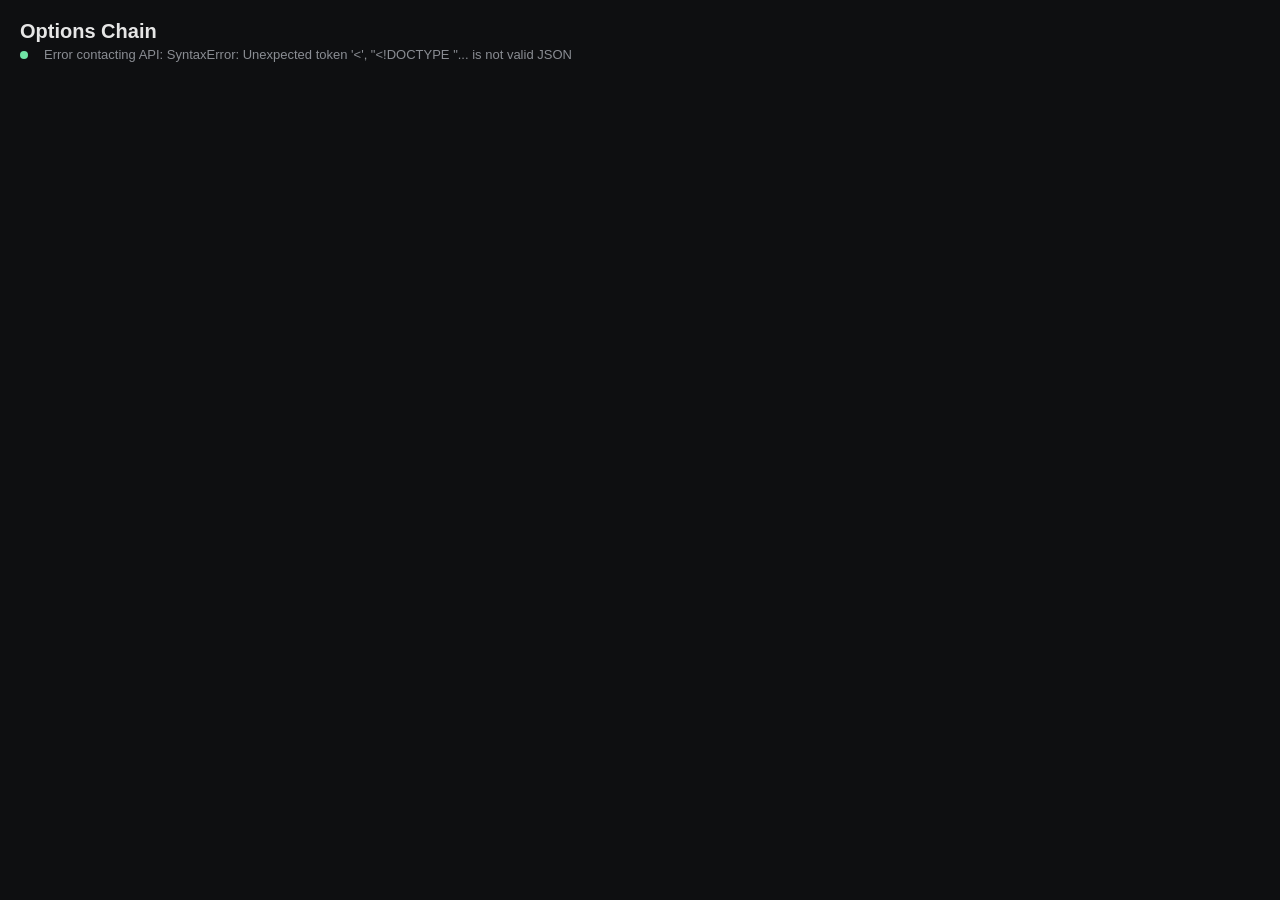
==== static/index.html @ a2680978 "Initial commit" ====
<!DOCTYPE html>
<html lang="en">
<head>
<meta charset="UTF-8">
<title>Delta Options Chain</title>
<style>
  :root {
    --bg: #0e0f11;
    --panel: #16171a;
    --border: #2a2b2e;
    --text: #e6e6e6;
    --muted: #8a8d93;
    --green: #1b5e3a;
    --green-text: #6fe3a4;
    --red: #5e1b1b;
    --red-text: #ff8080;
    --orange: #c98a1a;
    --call-col: #171b17;
    --put-col: #1b1717;
  }
  * { box-sizing: border-box; }
  body {
    background: var(--bg);
    color: var(--text);
    font-family: -apple-system, Segoe UI, Roboto, Arial, sans-serif;
    margin: 0;
    padding: 20px;
  }
  h1 { font-size: 20px; margin: 0 0 4px 0; }
  .status-bar {
    color: var(--muted);
    font-size: 13px;
    margin-bottom: 14px;
    display: flex;
    gap: 16px;
    align-items: center;
  }
  .status-bar .dot {
    width: 8px; height: 8px; border-radius: 50%;
    background: var(--green-text);
    display: inline-block;
  }
  .tabs {
    display: flex;
    gap: 4px;
    margin-bottom: 12px;
    flex-wrap: wrap;
  }
  .tab {
    padding: 6px 14px;
    background: var(--panel);
    border: 1px solid var(--border);
    border-radius: 6px;
    cursor: pointer;
    font-size: 13px;
    color: var(--muted);
  }
  .tab.active {
    color: var(--text);
    border-color: var(--orange);
    background: #221c10;
  }
  .metrics {
    display: flex;
    gap: 24px;
    margin: 10px 0 14px 0;
    font-size: 13px;
    color: var(--muted);
  }
  .metrics b { color: var(--text); }
  table {
    width: 100%;
    border-collapse: collapse;
    font-size: 13px;
    background: var(--panel);
  }
  th {
    text-align: right;
    padding: 8px 10px;
    color: var(--muted);
    font-weight: 500;
    border-bottom: 1px solid var(--border);
    white-space: nowrap;
  }
  th.strike-col, td.strike-col { text-align: center; }
  td {
    text-align: right;
    padding: 6px 10px;
    border-bottom: 1px solid var(--border);
    white-space: nowrap;
  }
  td.call { background: var(--call-col); }
  td.put { background: var(--put-col); }
  .strike-col {
    font-weight: 600;
    background: #1e1f22 !important;
  }
  .badge {
    padding: 2px 8px;
    border-radius: 4px;
    font-size: 11px;
    display: inline-block;
  }
  .badge.green { background: var(--green); color: var(--green-text); }
  .badge.red { background: var(--red); color: var(--red-text); }
  .badge.neutral { background: #333; color: #ccc; }
  .oi-rank {
    background: var(--orange);
    color: #111;
    font-size: 10px;
    padding: 1px 5px;
    border-radius: 3px;
    margin-left: 4px;
    font-weight: 700;
  }
  .pos { color: var(--green-text); }
  .neg { color: var(--red-text); }
  .empty-note {
    color: var(--muted);
    padding: 40px;
    text-align: center;
  }
</style>
</head>
<body>

<h1 id="title">Options Chain</h1>
<div class="status-bar">
  <span class="dot"></span>
  <span id="status">connecting...</span>
</div>

<div class="tabs" id="tabs"></div>
<div class="metrics" id="metrics"></div>
<div id="tableWrap"></div>

<script>
const BUILDUP_CLASS = {
  "Long Buildup": "green",
  "Short Covering": "green",
  "Short Buildup": "red",
  "Long Unwinding": "red",
  "Neutral": "neutral",
  "Insufficient Data": "neutral",
};

let currentExpiry = null;
let chainCache = {};

function fmt(n) {
  if (n === null || n === undefined) return "-";
  return Number(n).toLocaleString(undefined, {maximumFractionDigits: 2});
}

function pctSpan(n) {
  if (n === null || n === undefined) return "-";
  const cls = n > 0 ? "pos" : n < 0 ? "neg" : "";
  const sign = n > 0 ? "+" : "";
  return `<span class="${cls}">${sign}${n.toFixed(2)}%</span>`;
}

function buildupBadge(label) {
  if (!label) return "";
  const cls = BUILDUP_CLASS[label] || "neutral";
  return `<span class="badge ${cls}">${label}</span>`;
}

function oiRankBadge(rank) {
  return rank ? `<span class="oi-rank">OI${rank}</span>` : "";
}

async function fetchStatus() {
  const r = await fetch("/api/status");
  const s = await r.json();
  document.getElementById("title").textContent = `${s.underlying} Options Chain — Delta Exchange`;
  const err = s.last_error ? ` | error: ${s.last_error}` : "";
  document.getElementById("status").textContent =
    `Last fetched: ${s.last_fetched || "-"} | refresh every ${s.poll_seconds}s | ${s.expiry_count} expiries${err}`;
}

async function fetchChain() {
  const r = await fetch("/api/chain");
  chainCache = await r.json();
  const expiries = Object.keys(chainCache).sort();
  renderTabs(expiries);
  if (!currentExpiry || !expiries.includes(currentExpiry)) {
    currentExpiry = expiries[0];
  }
  renderTable(currentExpiry);
}

function renderTabs(expiries) {
  const wrap = document.getElementById("tabs");
  wrap.innerHTML = "";
  expiries.forEach(exp => {
    const el = document.createElement("div");
    el.className = "tab" + (exp === currentExpiry ? " active" : "");
    el.textContent = exp;
    el.onclick = () => { currentExpiry = exp; renderTabs(expiries); renderTable(exp); };
    wrap.appendChild(el);
  });
}

function renderTable(expiry) {
  const payload = chainCache[expiry];
  const metrics = document.getElementById("metrics");
  const wrap = document.getElementById("tableWrap");
  if (!payload || !payload.strikes || payload.strikes.length === 0) {
    metrics.innerHTML = "";
    wrap.innerHTML = `<div class="empty-note">No data yet for ${expiry}. Waiting on next poll...</div>`;
    return;
  }

  metrics.innerHTML = `
    <div>Max OI Call Strike: <b>${fmt(payload.max_oi_call_strike)}</b></div>
    <div>Max OI Put Strike: <b>${fmt(payload.max_oi_put_strike)}</b></div>
  `;

  let rows = "";
  for (const s of payload.strikes) {
    const c = s.call || {};
    const p = s.put || {};
    rows += `<tr>
      <td class="call">${fmt(c.oi)} ${oiRankBadge(c.oi_rank)}</td>
      <td class="call">${pctSpan(c.oi_chg_pct)}</td>
      <td class="call">${buildupBadge(c.buildup)}</td>
      <td class="call">${fmt(c.volume)}</td>
      <td class="call">${fmt(c.price)}</td>
      <td class="strike-col">${fmt(s.strike)}</td>
      <td class="put">${fmt(p.price)}</td>
      <td class="put">${fmt(p.volume)}</td>
      <td class="put">${buildupBadge(p.buildup)}</td>
      <td class="put">${pctSpan(p.oi_chg_pct)}</td>
      <td class="put">${fmt(p.oi)} ${oiRankBadge(p.oi_rank)}</td>
    </tr>`;
  }

  wrap.innerHTML = `
    <table>
      <thead>
        <tr>
          <th>Call OI</th><th>OI Chg%</th><th>Buildup</th><th>Vol</th><th>Price</th>
          <th class="strike-col">Strike</th>
          <th>Price</th><th>Vol</th><th>Buildup</th><th>OI Chg%</th><th>Put OI</th>
        </tr>
      </thead>
      <tbody>${rows}</tbody>
    </table>
  `;
}

async function refreshAll() {
  try {
    await fetchStatus();
    await fetchChain();
  } catch (e) {
    document.getElementById("status").textContent = "Error contacting API: " + e;
  }
}

refreshAll();
setInterval(refreshAll, 15000); // poll UI every 15s (backend itself refreshes every 30s)
</script>

</body>
</html>
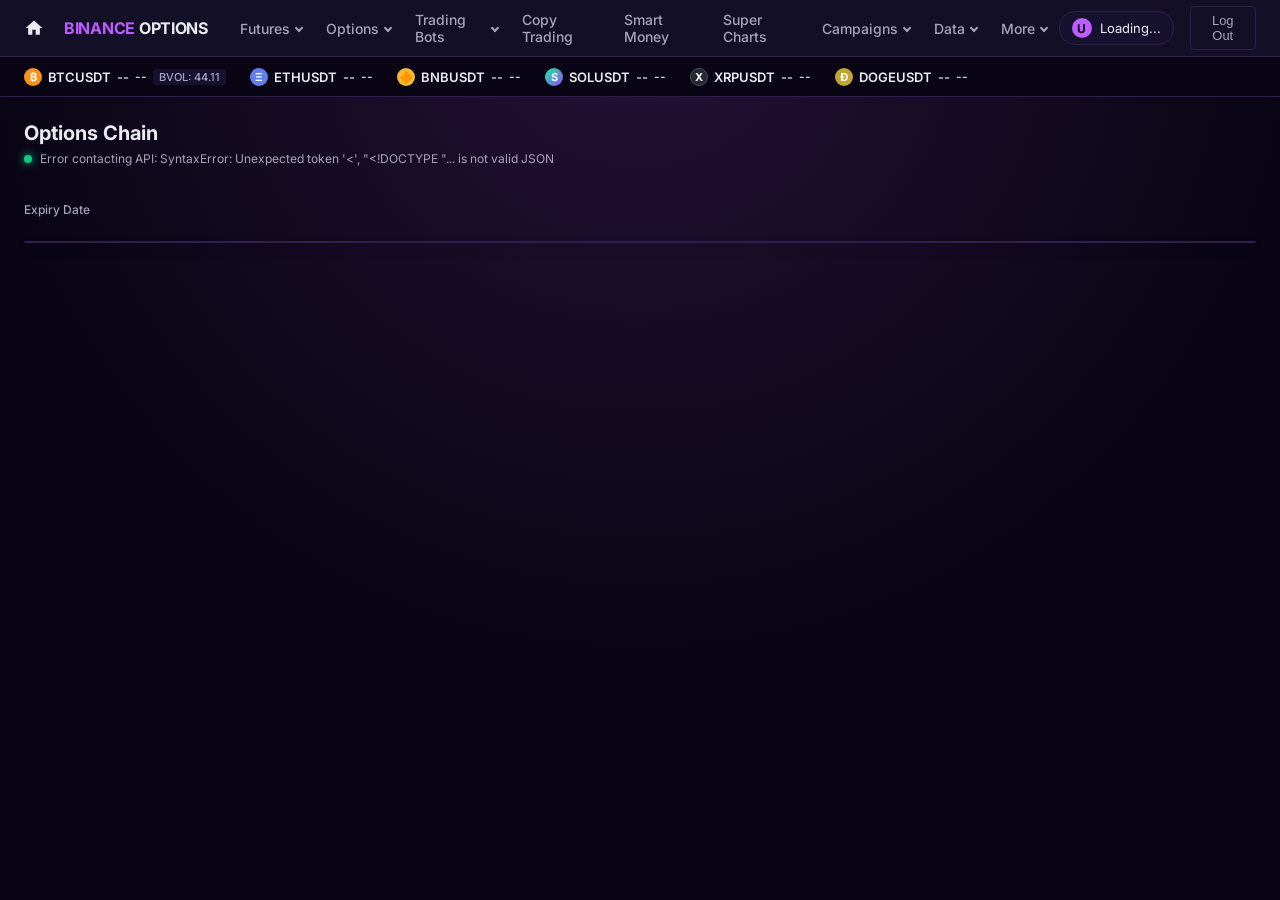
==== commit 6d2a75b6: "Redesign options chain dashboard, integrate TradingView Super Charts, and implement sticky summary f" ====
--- a/static/index.html
+++ b/static/index.html
@@ -2,137 +2,905 @@
 <html lang="en">
 <head>
 <meta charset="UTF-8">
-<title>Delta Options Chain</title>
+<meta name="viewport" content="width=device-width, initial-scale=1.0">
+<title>Delta Options Chain — Dashboard</title>
+<link rel="preconnect" href="https://fonts.googleapis.com">
+<link rel="preconnect" href="https://fonts.gstatic.com" crossorigin>
+<link href="https://fonts.googleapis.com/css2?family=Inter:wght@400;500;600;700&display=swap" rel="stylesheet">
+<script type="text/javascript" src="https://s3.tradingview.com/tv.js"></script>
 <style>
   :root {
-    --bg: #0e0f11;
-    --panel: #16171a;
-    --border: #2a2b2e;
-    --text: #e6e6e6;
-    --muted: #8a8d93;
-    --green: #1b5e3a;
-    --green-text: #6fe3a4;
-    --red: #5e1b1b;
-    --red-text: #ff8080;
-    --orange: #c98a1a;
-    --call-col: #171b17;
-    --put-col: #1b1717;
-  }
-  * { box-sizing: border-box; }
+    --bg-main: #090514;
+    --bg-panel: #130f26;
+    --bg-card: #16112e;
+    --border-color: #2e1f4d;
+    --text-primary: #eaecef;
+    --text-muted: #a8a3bd;
+    --binance-yellow: #bd5cff;
+    --up-color: #0ecb81;
+    --down-color: #f6465d;
+    --itm-call-bg: rgba(14, 203, 129, 0.08); /* translucent green ITM Call bg */
+    --itm-put-bg: rgba(246, 70, 93, 0.08);  /* translucent red ITM Put bg */
+    --otm-bg: #0d071d;      /* dark violet-grey tint for OTM cells */
+    --strike-bg: #110924;   /* slightly darker central strike column */
+  }
+
+  * {
+    box-sizing: border-box;
+    margin: 0;
+    padding: 0;
+  }
+
   body {
-    background: var(--bg);
-    color: var(--text);
-    font-family: -apple-system, Segoe UI, Roboto, Arial, sans-serif;
-    margin: 0;
-    padding: 20px;
-  }
-  h1 { font-size: 20px; margin: 0 0 4px 0; }
+    background: radial-gradient(circle at 50% 0%, rgba(189, 92, 255, 0.15) 0%, rgba(9, 5, 20, 0) 60%), var(--bg-main);
+    color: var(--text-primary);
+    font-family: 'Inter', -apple-system, BlinkMacSystemFont, sans-serif;
+    min-height: 100vh;
+    display: flex;
+    flex-direction: column;
+  }
+
+  /* Navigation Bar */
+  header {
+    background-color: var(--bg-panel);
+    border-bottom: 1px solid var(--border-color);
+    position: sticky;
+    top: 0;
+    z-index: 100;
+    transition: background-color 0.3s ease, border-bottom-color 0.3s ease, backdrop-filter 0.3s ease, -webkit-backdrop-filter 0.3s ease;
+  }
+
+  /* Full Screen Background Image Layer */
+  .dashboard-bg-container {
+    position: fixed;
+    top: 0;
+    left: 0;
+    width: 100vw;
+    height: 100vh;
+    z-index: -1;
+    pointer-events: none;
+    overflow: hidden;
+  }
+
+  .dashboard-bg-image {
+    width: 100%;
+    height: 100%;
+    object-fit: cover;
+    object-position: center;
+  }
+
+  .dashboard-bg-overlay {
+    position: absolute;
+    inset: 0;
+    background: radial-gradient(circle at 50% 0%, rgba(189, 92, 255, 0.15) 0%, rgba(9, 5, 20, 0) 70%), #090514;
+    opacity: 0.85;
+    z-index: 1;
+    transition: opacity 0.5s ease-in-out;
+  }
+
+  .dashboard-bg-container.active-home .dashboard-bg-overlay {
+    opacity: 0.15;
+  }
+
+  .nav-container {
+    display: flex;
+    justify-content: space-between;
+    align-items: center;
+    padding: 0 24px;
+    height: 56px;
+  }
+
+  .nav-left {
+    display: flex;
+    align-items: center;
+    gap: 20px;
+    height: 100%;
+  }
+
+  .home-icon {
+    color: var(--text-primary);
+    cursor: pointer;
+    display: flex;
+    align-items: center;
+    transition: color 0.2s, filter 0.2s;
+  }
+
+  .home-icon:hover, .home-icon.active {
+    color: var(--binance-yellow);
+  }
+
+  .home-icon.active {
+    filter: drop-shadow(0 0 8px rgba(189, 92, 255, 0.6));
+  }
+
+  .home-icon svg {
+    width: 20px;
+    height: 20px;
+  }
+
+  .brand {
+    display: flex;
+    align-items: center;
+    text-decoration: none;
+    font-weight: 700;
+    font-size: 16px;
+    letter-spacing: -0.3px;
+  }
+
+  .brand-binance {
+    color: var(--binance-yellow);
+    margin-right: 4px;
+  }
+
+  .brand-options {
+    color: var(--text-primary);
+  }
+
+  .nav-menu {
+    display: flex;
+    align-items: center;
+    list-style: none;
+    height: 100%;
+  }
+
+  .nav-item {
+    position: relative;
+    height: 100%;
+    display: flex;
+    align-items: center;
+  }
+
+  .nav-link {
+    color: var(--text-muted);
+    text-decoration: none;
+    font-size: 14px;
+    font-weight: 500;
+    padding: 0 12px;
+    height: 100%;
+    display: flex;
+    align-items: center;
+    gap: 4px;
+    cursor: pointer;
+    transition: color 0.2s;
+  }
+
+  .nav-link:hover {
+    color: var(--text-primary);
+  }
+
+  .nav-link.active {
+    color: var(--binance-yellow) !important;
+    border-bottom: 2px solid var(--binance-yellow);
+  }
+
+  .nav-link.has-dropdown::after {
+    content: "";
+    border: solid var(--text-muted);
+    border-width: 0 2px 2px 0;
+    display: inline-block;
+    padding: 2px;
+    transform: rotate(45deg);
+    margin-left: 2px;
+    transition: transform 0.2s, border-color 0.2s;
+  }
+
+  .nav-link.has-dropdown:hover::after {
+    border-color: var(--text-primary);
+    transform: rotate(-135deg) translateY(-2px);
+  }
+
+  /* Dropdown Menu */
+  .dropdown-menu {
+    display: none;
+    position: absolute;
+    top: 56px;
+    left: 0;
+    background-color: var(--bg-panel);
+    border: 1px solid var(--border-color);
+    border-top: none;
+    border-radius: 0 0 4px 4px;
+    min-width: 160px;
+    box-shadow: 0 8px 16px rgba(0, 0, 0, 0.4);
+    list-style: none;
+    padding: 6px 0;
+  }
+
+  .nav-item:hover .dropdown-menu {
+    display: block;
+  }
+
+  .dropdown-item {
+    display: block;
+    padding: 8px 16px;
+    color: var(--text-muted);
+    text-decoration: none;
+    font-size: 13px;
+    transition: background-color 0.2s, color 0.2s;
+  }
+
+  .dropdown-item:hover {
+    background-color: var(--bg-main);
+    color: var(--text-primary);
+  }
+
+  .nav-right {
+    display: flex;
+    align-items: center;
+    gap: 16px;
+  }
+
+  .user-profile {
+    display: flex;
+    align-items: center;
+    gap: 8px;
+    font-size: 13px;
+    color: var(--text-primary);
+    background-color: var(--bg-card);
+    padding: 6px 12px;
+    border-radius: 16px;
+    border: 1px solid var(--border-color);
+  }
+
+  .user-avatar {
+    width: 20px;
+    height: 20px;
+    background-color: var(--binance-yellow);
+    color: var(--bg-main);
+    border-radius: 50%;
+    display: flex;
+    align-items: center;
+    justify-content: center;
+    font-weight: 700;
+    font-size: 12px;
+  }
+
+  .logout-btn {
+    background-color: transparent;
+    border: 1px solid var(--border-color);
+    color: var(--text-muted);
+    padding: 6px 14px;
+    border-radius: 4px;
+    font-size: 13px;
+    font-weight: 500;
+    cursor: pointer;
+    transition: all 0.2s;
+  }
+
+  .logout-btn:hover {
+    border-color: var(--binance-yellow);
+    color: var(--binance-yellow);
+  }
+
+  /* Crypto Ticker Bar */
+  .ticker-bar {
+    background-color: var(--bg-main);
+    border-bottom: 1px solid var(--border-color);
+    display: flex;
+    align-items: center;
+    height: 40px;
+    padding: 0 24px;
+    overflow-x: auto;
+    gap: 24px;
+    white-space: nowrap;
+  }
+
+  .ticker-bar::-webkit-scrollbar {
+    display: none;
+  }
+
+  .ticker-item {
+    display: flex;
+    align-items: center;
+    gap: 6px;
+    font-size: 13px;
+  }
+
+  .coin-badge {
+    display: inline-flex;
+    align-items: center;
+    justify-content: center;
+    width: 18px;
+    height: 18px;
+    border-radius: 50%;
+    font-size: 11px;
+    font-weight: 700;
+    color: #fff;
+  }
+
+  .btc-badge { background-color: #f7931a; }
+  .eth-badge { background-color: #627eea; }
+  .bnb-badge { background-color: #f3ba2f; color: #12161a; }
+  .sol-badge { background: linear-gradient(135deg, #14f195, #9945ff); }
+  .xrp-badge { background-color: #23292f; border: 1px solid #474f59; }
+  .doge-badge { background-color: #c2a633; }
+
+  .ticker-name {
+    font-weight: 600;
+    color: var(--text-primary);
+  }
+
+  .ticker-price {
+    font-weight: 500;
+  }
+
+  .ticker-change {
+    font-size: 12px;
+    font-weight: 500;
+  }
+
+  .ticker-bvol {
+    font-size: 11px;
+    color: var(--text-muted);
+    background-color: var(--bg-card);
+    padding: 1px 6px;
+    border-radius: 3px;
+    font-weight: 500;
+  }
+
+  /* Main Dashboard Area */
+  main {
+    flex: 1;
+    padding: 24px;
+    max-width: 1600px;
+    width: 100%;
+    margin: 0 auto;
+  }
+
+  .dashboard-header {
+    display: flex;
+    justify-content: space-between;
+    align-items: center;
+    margin-bottom: 20px;
+  }
+
+  .dashboard-title-area h1 {
+    font-size: 20px;
+    font-weight: 700;
+    margin-bottom: 6px;
+  }
+
   .status-bar {
-    color: var(--muted);
-    font-size: 13px;
-    margin-bottom: 14px;
+    display: flex;
+    align-items: center;
+    gap: 8px;
+    font-size: 12px;
+    color: var(--text-muted);
+  }
+
+  .status-dot {
+    width: 8px;
+    height: 8px;
+    border-radius: 50%;
+    background-color: var(--up-color);
+    box-shadow: 0 0 8px var(--up-color);
+  }
+
+  .metrics {
     display: flex;
     gap: 16px;
-    align-items: center;
-  }
-  .status-bar .dot {
-    width: 8px; height: 8px; border-radius: 50%;
-    background: var(--green-text);
-    display: inline-block;
-  }
+    margin-bottom: 16px;
+  }
+
+  .metric-card {
+    background-color: var(--bg-panel);
+    border: 1px solid var(--border-color);
+    border-radius: 8px;
+    padding: 12px 16px;
+    min-width: 220px;
+  }
+
+  .metric-label {
+    font-size: 12px;
+    color: var(--text-muted);
+    margin-bottom: 4px;
+  }
+
+  .metric-value {
+    font-size: 18px;
+    font-weight: 700;
+    color: var(--text-primary);
+  }
+
+  /* Expiry Tabs */
+  .tabs-container {
+    margin-bottom: 16px;
+  }
+
+  .tabs-label {
+    font-size: 12px;
+    color: var(--text-muted);
+    margin-bottom: 8px;
+    font-weight: 500;
+  }
+
   .tabs {
     display: flex;
-    gap: 4px;
-    margin-bottom: 12px;
+    gap: 8px;
     flex-wrap: wrap;
   }
+
   .tab {
-    padding: 6px 14px;
-    background: var(--panel);
-    border: 1px solid var(--border);
+    background-color: var(--bg-panel);
+    border: 1px solid var(--border-color);
+    color: var(--text-muted);
+    padding: 8px 16px;
     border-radius: 6px;
     cursor: pointer;
     font-size: 13px;
-    color: var(--muted);
-  }
+    font-weight: 500;
+    transition: all 0.2s;
+  }
+
+  .tab:hover {
+    color: var(--text-primary);
+    border-color: var(--text-muted);
+  }
+
   .tab.active {
-    color: var(--text);
-    border-color: var(--orange);
-    background: #221c10;
-  }
-  .metrics {
-    display: flex;
-    gap: 24px;
-    margin: 10px 0 14px 0;
-    font-size: 13px;
-    color: var(--muted);
-  }
-  .metrics b { color: var(--text); }
+    background-color: rgba(189, 92, 255, 0.1);
+    border-color: var(--binance-yellow);
+    color: var(--binance-yellow);
+  }
+
+  /* Options Chain Table */
+  .table-container {
+    background-color: var(--bg-panel);
+    border: 1px solid var(--border-color);
+    border-radius: 8px;
+    overflow: hidden;
+    margin-bottom: 40px;
+    box-shadow: 0 4px 12px rgba(0, 0, 0, 0.2);
+  }
+
   table {
     width: 100%;
     border-collapse: collapse;
     font-size: 13px;
-    background: var(--panel);
-  }
-  th {
+  }
+
+  /* Split layout column headers */
+  thead tr:first-child th {
+    background-color: var(--bg-card);
+    color: var(--text-primary);
+    font-size: 12px;
+    font-weight: 700;
+    text-align: center;
+    border-bottom: 1px solid var(--border-color);
+    padding: 8px;
+  }
+
+  thead tr:last-child th {
+    background-color: var(--bg-panel);
+    color: var(--text-muted);
+    font-weight: 500;
+    padding: 10px;
+    border-bottom: 1px solid var(--border-color);
+    font-size: 11px;
+    text-transform: uppercase;
+    letter-spacing: 0.5px;
+  }
+
+  th, td {
+    padding: 8px 12px;
     text-align: right;
-    padding: 8px 10px;
-    color: var(--muted);
-    font-weight: 500;
-    border-bottom: 1px solid var(--border);
-    white-space: nowrap;
-  }
-  th.strike-col, td.strike-col { text-align: center; }
-  td {
-    text-align: right;
-    padding: 6px 10px;
-    border-bottom: 1px solid var(--border);
-    white-space: nowrap;
-  }
-  td.call { background: var(--call-col); }
-  td.put { background: var(--put-col); }
+    border: 1px solid var(--border-color);
+  }
+
   .strike-col {
+    text-align: center !important;
+    background-color: var(--strike-bg) !important;
     font-weight: 600;
-    background: #1e1f22 !important;
-  }
-  .badge {
-    padding: 2px 8px;
+    width: 100px;
+  }
+
+  td.call-side.itm {
+    background-color: var(--itm-call-bg);
+  }
+
+  td.call-side.otm {
+    background-color: var(--otm-bg);
+  }
+
+  td.put-side.itm {
+    background-color: var(--itm-put-bg);
+  }
+
+  td.put-side.otm {
+    background-color: var(--otm-bg);
+  }
+
+  td.call-side, td.put-side {
+    color: var(--text-primary);
+  }
+
+  td.buildup-col {
+    text-align: center !important;
+  }
+
+  /* Spot Price Row Boundary Overlay Styling */
+  .spot-price-row {
+    height: 0;
+  }
+
+  .spot-price-row td {
+    padding: 0 !important;
+    height: 0;
+    line-height: 0;
+    border: none !important;
+  }
+
+  .spot-price-line-left, .spot-price-line-right {
+    border-top: 1px dashed #4f5965 !important;
+  }
+
+  .spot-price-cell {
+    position: relative;
+    overflow: visible;
+  }
+
+  .spot-price-badge {
+    position: absolute;
+    left: 50%;
+    top: 50%;
+    transform: translate(-50%, -50%);
+    z-index: 10;
+    background-color: #2b3139; /* matching '61,854.4' gray badge style */
+    color: #eaecef;
+    border: 1px solid #474f59;
+    padding: 4px 10px;
     border-radius: 4px;
     font-size: 11px;
+    font-weight: 600;
+    white-space: nowrap;
+    box-shadow: 0 2px 6px rgba(0, 0, 0, 0.4);
+  }
+
+  tr {
+    border-bottom: 1px solid var(--border-color);
+    transition: background-color 0.15s;
+  }
+
+  tr:hover {
+    background-color: rgba(255, 255, 255, 0.02);
+  }
+
+  /* Badges & Flags */
+  .badge {
+    padding: 2px 6px;
+    border-radius: 4px;
+    font-size: 10px;
+    font-weight: 600;
     display: inline-block;
   }
-  .badge.green { background: var(--green); color: var(--green-text); }
-  .badge.red { background: var(--red); color: var(--red-text); }
-  .badge.neutral { background: #333; color: #ccc; }
+
+  .badge.green {
+    background-color: rgba(14, 203, 129, 0.15);
+    color: var(--up-color);
+  }
+
+  .badge.red {
+    background-color: rgba(246, 70, 93, 0.15);
+    color: var(--down-color);
+  }
+
+  .badge.neutral {
+    background-color: var(--bg-card);
+    color: var(--text-muted);
+  }
+
   .oi-rank {
-    background: var(--orange);
-    color: #111;
+    background-color: var(--binance-yellow);
+    color: var(--bg-main);
     font-size: 10px;
-    padding: 1px 5px;
+    font-weight: 800;
+    padding: 1px 4px;
     border-radius: 3px;
-    margin-left: 4px;
+    margin-left: 6px;
+  }
+
+  .pos { color: var(--up-color); }
+  .neg { color: var(--down-color); }
+
+  .empty-note {
+    color: var(--text-muted);
+    padding: 60px;
+    text-align: center;
+    font-size: 14px;
+  }
+
+  /* Sticky Table Footer Styles */
+  tfoot {
+    position: sticky;
+    bottom: 0;
+    z-index: 100;
+    box-shadow: 0 -4px 16px rgba(0, 0, 0, 0.6);
+  }
+
+  tfoot tr {
+    border-top: 2px solid var(--border-color);
+  }
+
+  tfoot td {
+    background: radial-gradient(circle at 50% 50%, rgba(189, 92, 255, 0.12) 0%, rgba(19, 15, 38, 0) 75%), var(--bg-panel) !important;
+    padding: 10px 16px !important;
+    border: 1px solid var(--border-color);
+  }
+
+  .footer-flex-container {
+    display: flex;
+    justify-content: space-between;
+    align-items: center;
+    width: 100%;
+    gap: 16px;
+  }
+
+  .footer-call-agg {
+    flex: 1;
+    display: flex;
+    gap: 20px;
+    justify-content: flex-start;
+    align-items: center;
+  }
+
+  .footer-put-agg {
+    flex: 1;
+    display: flex;
+    gap: 20px;
+    justify-content: flex-end;
+    align-items: center;
+  }
+
+  .footer-metric-block {
+    display: flex;
+    align-items: center;
+    gap: 8px;
+    background-color: #12161a;
+    border: 1px solid var(--border-color);
+    padding: 4px 10px;
+    border-radius: 4px;
+  }
+
+  .footer-metric-label {
+    font-size: 11px;
+    color: var(--text-muted);
+    font-weight: 500;
+    text-transform: uppercase;
+    letter-spacing: 0.5px;
+  }
+
+  .footer-metric-value {
+    font-size: 13px;
     font-weight: 700;
-  }
-  .pos { color: var(--green-text); }
-  .neg { color: var(--red-text); }
-  .empty-note {
-    color: var(--muted);
-    padding: 40px;
+    color: var(--text-primary);
+  }
+
+  /* Sentiment Badges */
+  .sentiment-badge {
+    z-index: 10;
+    padding: 8px 16px;
+    border-radius: 8px;
+    font-size: 15px;
+    font-weight: 800;
+    box-shadow: 0 4px 20px rgba(0, 0, 0, 0.6);
+    border: 1px solid transparent;
+    backdrop-filter: blur(8px);
+    -webkit-backdrop-filter: blur(8px);
+    letter-spacing: 0.5px;
+    transition: all 0.3s cubic-bezier(0.4, 0, 0.2, 1);
+    max-width: 450px;
     text-align: center;
+    line-height: 1.4;
+  }
+
+  .sentiment-badge:hover {
+    transform: scale(1.04);
+    cursor: pointer;
+  }
+
+  @media (min-width: 768px) {
+    .sentiment-badge {
+      padding: 12px 24px;
+      font-size: 18px;
+    }
+  }
+
+  .sentiment-bullish {
+    background: linear-gradient(135deg, rgba(2, 44, 34, 0.85) 0%, rgba(6, 95, 70, 0.6) 100%);
+    color: #4ade80;
+    border: 1px solid rgba(34, 197, 94, 0.5);
+    box-shadow: 0 0 25px rgba(74, 222, 128, 0.2), 0 4px 20px rgba(0, 0, 0, 0.6);
+    text-shadow: 0 0 8px rgba(74, 222, 128, 0.25);
+    animation: bullish-pulse 3s infinite ease-in-out;
+  }
+
+  .sentiment-bearish {
+    background: linear-gradient(135deg, rgba(76, 5, 25, 0.85) 0%, rgba(159, 18, 57, 0.6) 100%);
+    color: #f87171;
+    border: 1px solid rgba(239, 68, 68, 0.5);
+    box-shadow: 0 0 25px rgba(248, 113, 113, 0.2), 0 4px 20px rgba(0, 0, 0, 0.6);
+    text-shadow: 0 0 8px rgba(248, 113, 113, 0.25);
+    animation: bearish-pulse 3s infinite ease-in-out;
+  }
+
+  .sentiment-neutral {
+    background: linear-gradient(135deg, rgba(28, 33, 39, 0.9) 0%, rgba(18, 22, 26, 0.9) 100%);
+    color: #eaecef;
+    border: 1px solid rgba(71, 79, 89, 0.5);
+    box-shadow: 0 0 25px rgba(234, 236, 239, 0.05), 0 4px 20px rgba(0, 0, 0, 0.6);
+  }
+
+  @keyframes bullish-pulse {
+    0%, 100% {
+      box-shadow: 0 0 20px rgba(74, 222, 128, 0.2), 0 4px 20px rgba(0, 0, 0, 0.6);
+      border-color: rgba(34, 197, 94, 0.5);
+    }
+    50% {
+      box-shadow: 0 0 35px rgba(74, 222, 128, 0.45), 0 4px 20px rgba(0, 0, 0, 0.6);
+      border-color: rgba(74, 222, 128, 0.8);
+    }
+  }
+
+  @keyframes bearish-pulse {
+    0%, 100% {
+      box-shadow: 0 0 20px rgba(248, 113, 113, 0.2), 0 4px 20px rgba(0, 0, 0, 0.6);
+      border-color: rgba(239, 68, 68, 0.5);
+    }
+    50% {
+      box-shadow: 0 0 35px rgba(248, 113, 113, 0.45), 0 4px 20px rgba(0, 0, 0, 0.6);
+      border-color: rgba(248, 113, 113, 0.8);
+    }
   }
 </style>
 </head>
 <body>
 
-<h1 id="title">Options Chain</h1>
-<div class="status-bar">
-  <span class="dot"></span>
-  <span id="status">connecting...</span>
+<!-- Full Screen Background Image Layer for Home Only Mode -->
+<div class="dashboard-bg-container" id="dashboardBg" style="display: none;">
+  <div class="dashboard-bg-overlay"></div>
+  <img src="/static/assets/hero-kraken.jpg" alt="Kraken Backdrop" class="dashboard-bg-image">
 </div>
 
-<div class="tabs" id="tabs"></div>
-<div class="metrics" id="metrics"></div>
-<div id="tableWrap"></div>
+<!-- Header -->
+<header>
+  <div class="nav-container">
+    <div class="nav-left">
+      <a href="#" onclick="showDashboardHome(event)" class="home-icon" aria-label="Home">
+        <svg viewBox="0 0 24 24" fill="currentColor">
+          <path d="M10 20v-6h4v6h5v-8h3L12 3 2 12h3v8z"/>
+        </svg>
+      </a>
+      
+      <a href="#" onclick="showDashboardHome(event)" class="brand">
+        <span class="brand-binance">BINANCE</span>
+        <span class="brand-options">OPTIONS</span>
+      </a>
+
+      <ul class="nav-menu">
+        <li class="nav-item">
+          <a class="nav-link has-dropdown" onclick="showOptionsChain()">Futures</a>
+          <ul class="dropdown-menu">
+            <li><a class="dropdown-item" href="#" onclick="showOptionsChain()">COIN-M Futures</a></li>
+            <li><a class="dropdown-item" href="#" onclick="showOptionsChain()">USDT-M Futures</a></li>
+          </ul>
+        </li>
+        <li class="nav-item">
+          <a class="nav-link has-dropdown" onclick="showOptionsChain()">Options</a>
+          <ul class="dropdown-menu">
+            <li><a class="dropdown-item" href="#" onclick="showOptionsChain()">BTC Options</a></li>
+            <li><a class="dropdown-item" href="#" onclick="showOptionsChain()">ETH Options</a></li>
+          </ul>
+        </li>
+        <li class="nav-item">
+          <a class="nav-link has-dropdown">Trading Bots</a>
+          <ul class="dropdown-menu">
+            <li><a class="dropdown-item" href="#">Grid Bots</a></li>
+            <li><a class="dropdown-item" href="#">DCA Bots</a></li>
+          </ul>
+        </li>
+        <li class="nav-item"><a class="nav-link" href="#">Copy Trading</a></li>
+        <li class="nav-item"><a class="nav-link" href="#">Smart Money</a></li>
+        <li class="nav-item"><a class="nav-link" id="superChartsTab" onclick="showSuperCharts()">Super Charts</a></li>
+        <li class="nav-item">
+          <a class="nav-link has-dropdown">Campaigns</a>
+          <ul class="dropdown-menu">
+            <li><a class="dropdown-item" href="#">Trading Competition</a></li>
+            <li><a class="dropdown-item" href="#">Referral Program</a></li>
+          </ul>
+        </li>
+        <li class="nav-item">
+          <a class="nav-link has-dropdown">Data</a>
+          <ul class="dropdown-menu">
+            <li><a class="dropdown-item" href="#">Historical Volatility</a></li>
+            <li><a class="dropdown-item" href="#">Options Markets Insights</a></li>
+          </ul>
+        </li>
+        <li class="nav-item">
+          <a class="nav-link has-dropdown">More</a>
+          <ul class="dropdown-menu">
+            <li><a class="dropdown-item" href="#">Guides & Tutorials</a></li>
+            <li><a class="dropdown-item" href="#">API Documentation</a></li>
+          </ul>
+        </li>
+      </ul>
+    </div>
+
+    <div class="nav-right">
+      <div class="user-profile" id="userProfile">
+        <div class="user-avatar" id="userAvatar">U</div>
+        <span id="userEmail">Loading...</span>
+      </div>
+      <button class="logout-btn" onclick="logout()">Log Out</button>
+    </div>
+  </div>
+</header>
+
+<!-- Live Ticker Bar -->
+<div class="ticker-bar" id="tickerBar">
+  <div class="ticker-item" id="ticker-BTC">
+    <span class="coin-badge btc-badge">₿</span>
+    <span class="ticker-name">BTCUSDT</span>
+    <span class="ticker-price">--</span>
+    <span class="ticker-change">--</span>
+    <span class="ticker-bvol">BVOL: 44.11</span>
+  </div>
+  <div class="ticker-item" id="ticker-ETH">
+    <span class="coin-badge eth-badge">Ξ</span>
+    <span class="ticker-name">ETHUSDT</span>
+    <span class="ticker-price">--</span>
+    <span class="ticker-change">--</span>
+  </div>
+  <div class="ticker-item" id="ticker-BNB">
+    <span class="coin-badge bnb-badge">🔶</span>
+    <span class="ticker-name">BNBUSDT</span>
+    <span class="ticker-price">--</span>
+    <span class="ticker-change">--</span>
+  </div>
+  <div class="ticker-item" id="ticker-SOL">
+    <span class="coin-badge sol-badge">S</span>
+    <span class="ticker-name">SOLUSDT</span>
+    <span class="ticker-price">--</span>
+    <span class="ticker-change">--</span>
+  </div>
+  <div class="ticker-item" id="ticker-XRP">
+    <span class="coin-badge xrp-badge">X</span>
+    <span class="ticker-name">XRPUSDT</span>
+    <span class="ticker-price">--</span>
+    <span class="ticker-change">--</span>
+  </div>
+  <div class="ticker-item" id="ticker-DOGE">
+    <span class="coin-badge doge-badge">Ð</span>
+    <span class="ticker-name">DOGEUSDT</span>
+    <span class="ticker-price">--</span>
+    <span class="ticker-change">--</span>
+  </div>
+</div>
+
+<!-- Main Section -->
+<main>
+  <div class="dashboard-header">
+    <div class="dashboard-title-area">
+      <h1 id="title">Options Chain</h1>
+      <div class="status-bar">
+        <span class="status-dot"></span>
+        <span id="status">connecting...</span>
+      </div>
+    </div>
+  </div>
+
+  <div class="metrics" id="metrics"></div>
+
+  <div class="tabs-container">
+    <div class="tabs-label">Expiry Date</div>
+    <div class="tabs" id="tabs"></div>
+  </div>
+
+  <div class="table-container" id="tableWrap"></div>
+
+  <!-- Super Charts TradingView Container -->
+  <div id="superChartsView" class="tradingview-widget-container" style="display: none; height: 650px; width: 100%; margin-top: 10px; background-color: var(--bg-panel); border: 1px solid var(--border-color); border-radius: 8px; padding: 16px;">
+    <div id="tradingview_custom_chart" style="height: 100%; width: 100%;"></div>
+  </div>
+</main>
 
 <script>
 const BUILDUP_CLASS = {
@@ -146,6 +914,8 @@
 
 let currentExpiry = null;
 let chainCache = {};
+let currentUnderlying = "BTC";
+let currentSpotPrice = null;
 
 function fmt(n) {
   if (n === null || n === undefined) return "-";
@@ -165,13 +935,36 @@
   return `<span class="badge ${cls}">${label}</span>`;
 }
 
+// Ensure the rank indicator is placed cleanly in the UI
 function oiRankBadge(rank) {
   return rank ? `<span class="oi-rank">OI${rank}</span>` : "";
+}
+
+async function logout() {
+  await fetch("/auth/logout", { method: "POST" });
+  window.location.href = "/static/login.html";
+}
+
+async function loadUser() {
+  try {
+    const r = await fetch("/auth/me");
+    if (r.ok) {
+      const u = await r.json();
+      const identifier = u.email || u.phone || "User";
+      document.getElementById("userEmail").textContent = identifier;
+      document.getElementById("userAvatar").textContent = identifier.charAt(0).toUpperCase();
+    }
+  } catch (e) {
+    console.error("Failed to load user info", e);
+  }
 }
 
 async function fetchStatus() {
   const r = await fetch("/api/status");
   const s = await r.json();
+  if (s.underlying) {
+    currentUnderlying = s.underlying.toUpperCase();
+  }
   document.getElementById("title").textContent = `${s.underlying} Options Chain — Delta Exchange`;
   const err = s.last_error ? ` | error: ${s.last_error}` : "";
   document.getElementById("status").textContent =
@@ -201,6 +994,16 @@
   });
 }
 
+function renderSpotPriceRow(price) {
+  return `<tr class="spot-price-row">
+    <td colspan="5" class="spot-price-line-left"></td>
+    <td class="strike-col spot-price-cell">
+      <div class="spot-price-badge">${price.toLocaleString(undefined, { minimumFractionDigits: 1, maximumFractionDigits: 2 })}</div>
+    </td>
+    <td colspan="5" class="spot-price-line-right"></td>
+  </tr>`;
+}
+
 function renderTable(expiry) {
   const payload = chainCache[expiry];
   const metrics = document.getElementById("metrics");
@@ -212,41 +1015,321 @@
   }
 
   metrics.innerHTML = `
-    <div>Max OI Call Strike: <b>${fmt(payload.max_oi_call_strike)}</b></div>
-    <div>Max OI Put Strike: <b>${fmt(payload.max_oi_put_strike)}</b></div>
+    <div class="metric-card">
+      <div class="metric-label">Max OI Call Strike</div>
+      <div class="metric-value">${fmt(payload.max_oi_call_strike)}</div>
+    </div>
+    <div class="metric-card">
+      <div class="metric-label">Max OI Put Strike</div>
+      <div class="metric-value">${fmt(payload.max_oi_put_strike)}</div>
+    </div>
   `;
 
-  let rows = "";
+  // Real-time aggregates and sentiment counts
+  let totalCallOI = 0;
+  let totalPutOI = 0;
+  let callChgSum = 0;
+  let callChgCount = 0;
+  let putChgSum = 0;
+  let putChgCount = 0;
+
+  let callBullish = 0;
+  let callBearish = 0;
+  let putBullish = 0;
+  let putBearish = 0;
+
   for (const s of payload.strikes) {
     const c = s.call || {};
     const p = s.put || {};
+
+    if (c.oi !== undefined && c.oi !== null) totalCallOI += c.oi;
+    if (c.oi_chg_pct !== undefined && c.oi_chg_pct !== null) {
+      callChgSum += c.oi_chg_pct;
+      callChgCount++;
+    }
+
+    if (p.oi !== undefined && p.oi !== null) totalPutOI += p.oi;
+    if (p.oi_chg_pct !== undefined && p.oi_chg_pct !== null) {
+      putChgSum += p.oi_chg_pct;
+      putChgCount++;
+    }
+
+    // Bullish vs Bearish buildup criteria
+    if (c.buildup === "Long Buildup" || c.buildup === "Short Covering") callBullish++;
+    if (c.buildup === "Short Buildup" || c.buildup === "Long Unwinding") callBearish++;
+    if (p.buildup === "Short Buildup" || p.buildup === "Long Unwinding") putBullish++;
+    if (p.buildup === "Long Buildup" || p.buildup === "Short Covering") putBearish++;
+  }
+
+  const netCallChg = callChgCount > 0 ? (callChgSum / callChgCount) : 0;
+  const netPutChg = putChgCount > 0 ? (putChgSum / putChgCount) : 0;
+
+  const totalBullish = callBullish + putBullish;
+  const totalBearish = callBearish + putBearish;
+  let sentimentText = "";
+  let sentimentClass = "";
+
+  if (totalBullish > totalBearish) {
+    sentimentText = "🟢 Market Sentiment: BULLISH (Dominant Long Buildup - Look for Buying Opportunities)";
+    sentimentClass = "sentiment-bullish";
+  } else if (totalBearish > totalBullish) {
+    sentimentText = "🔴 Market Sentiment: BEARISH (Dominant Short Buildup - Look for Shorting/Put Buying Opportunities)";
+    sentimentClass = "sentiment-bearish";
+  } else {
+    sentimentText = "⚪ Market Sentiment: NEUTRAL (Rangebound / No Clear Breakout)";
+    sentimentClass = "sentiment-neutral";
+  }
+
+  let rows = "";
+  let spotRowInserted = false;
+
+  for (let i = 0; i < payload.strikes.length; i++) {
+    const s = payload.strikes[i];
+    const c = s.call || {};
+    const p = s.put || {};
+
+    // Check if we should insert the spot price line before this row
+    if (currentSpotPrice !== null && !spotRowInserted && s.strike > currentSpotPrice) {
+      rows += renderSpotPriceRow(currentSpotPrice);
+      spotRowInserted = true;
+    }
+
+    const callClass = (currentSpotPrice !== null && s.strike < currentSpotPrice) ? "itm" : "otm";
+    const putClass = (currentSpotPrice !== null && s.strike > currentSpotPrice) ? "itm" : "otm";
+
     rows += `<tr>
-      <td class="call">${fmt(c.oi)} ${oiRankBadge(c.oi_rank)}</td>
-      <td class="call">${pctSpan(c.oi_chg_pct)}</td>
-      <td class="call">${buildupBadge(c.buildup)}</td>
-      <td class="call">${fmt(c.volume)}</td>
-      <td class="call">${fmt(c.price)}</td>
+      <td class="call-side ${callClass}">${fmt(c.oi)} ${oiRankBadge(c.oi_rank)}</td>
+      <td class="call-side ${callClass}">${pctSpan(c.oi_chg_pct)}</td>
+      <td class="call-side ${callClass} buildup-col">${buildupBadge(c.buildup)}</td>
+      <td class="call-side ${callClass}">${fmt(c.volume)}</td>
+      <td class="call-side ${callClass}">${fmt(c.price)}</td>
       <td class="strike-col">${fmt(s.strike)}</td>
-      <td class="put">${fmt(p.price)}</td>
-      <td class="put">${fmt(p.volume)}</td>
-      <td class="put">${buildupBadge(p.buildup)}</td>
-      <td class="put">${pctSpan(p.oi_chg_pct)}</td>
-      <td class="put">${fmt(p.oi)} ${oiRankBadge(p.oi_rank)}</td>
+      <td class="put-side ${putClass}">${fmt(p.price)}</td>
+      <td class="put-side ${putClass}">${fmt(p.volume)}</td>
+      <td class="put-side ${putClass} buildup-col">${buildupBadge(p.buildup)}</td>
+      <td class="put-side ${putClass}">${pctSpan(p.oi_chg_pct)}</td>
+      <td class="put-side ${putClass}">${fmt(p.oi)} ${oiRankBadge(p.oi_rank)}</td>
     </tr>`;
+  }
+
+  // If spot price is higher than the highest strike, insert it at the very end
+  if (currentSpotPrice !== null && !spotRowInserted && payload.strikes.length > 0) {
+    rows += renderSpotPriceRow(currentSpotPrice);
+    spotRowInserted = true;
   }
 
   wrap.innerHTML = `
     <table>
       <thead>
         <tr>
-          <th>Call OI</th><th>OI Chg%</th><th>Buildup</th><th>Vol</th><th>Price</th>
-          <th class="strike-col">Strike</th>
-          <th>Price</th><th>Vol</th><th>Buildup</th><th>OI Chg%</th><th>Put OI</th>
+          <th colspan="5">CALLS</th>
+          <th rowspan="2" class="strike-col" style="vertical-align: middle;">STRIKE</th>
+          <th colspan="5" style="text-align: left;">PUTS</th>
+        </tr>
+        <tr>
+          <th>OI</th><th>OI Chg%</th><th style="text-align: center;">Buildup</th><th>Vol</th><th>Price</th>
+          <th style="text-align: right;">Price</th><th style="text-align: right;">Vol</th><th style="text-align: center;">Buildup</th><th style="text-align: right;">OI Chg%</th><th style="text-align: right;">OI</th>
         </tr>
       </thead>
       <tbody>${rows}</tbody>
+      <tfoot>
+        <tr>
+          <td colspan="11">
+            <div class="footer-flex-container">
+              <div class="footer-call-agg">
+                <div class="footer-metric-block">
+                  <span class="footer-metric-label">Total Call OI</span>
+                  <span class="footer-metric-value">${fmt(totalCallOI)}</span>
+                </div>
+                <div class="footer-metric-block">
+                  <span class="footer-metric-label">Net Call OI Chg</span>
+                  <span class="footer-metric-value ${netCallChg >= 0 ? 'pos' : 'neg'}">${netCallChg >= 0 ? '+' : ''}${netCallChg.toFixed(2)}%</span>
+                </div>
+              </div>
+              
+              <div class="sentiment-badge ${sentimentClass}">${sentimentText}</div>
+              
+              <div class="footer-put-agg">
+                <div class="footer-metric-block">
+                  <span class="footer-metric-label">Total Put OI</span>
+                  <span class="footer-metric-value">${fmt(totalPutOI)}</span>
+                </div>
+                <div class="footer-metric-block">
+                  <span class="footer-metric-label">Net Put OI Chg</span>
+                  <span class="footer-metric-value ${netPutChg >= 0 ? 'pos' : 'neg'}">${netPutChg >= 0 ? '+' : ''}${netPutChg.toFixed(2)}%</span>
+                </div>
+              </div>
+            </div>
+          </td>
+        </tr>
+      </tfoot>
     </table>
   `;
+}
+
+// Live Crypto Ticker Bar Logic
+async function updateTickerPrices() {
+  try {
+    const symbols = ["BTCUSDT", "ETHUSDT", "BNBUSDT", "SOLUSDT", "XRPUSDT", "DOGEUSDT"];
+    const response = await fetch(`https://api.binance.com/api/v3/ticker/24hr?symbols=${JSON.stringify(symbols)}`);
+    if (!response.ok) return;
+    const data = await response.json();
+    
+    let spotUpdated = false;
+    data.forEach(ticker => {
+      const sym = ticker.symbol.replace("USDT", "");
+      const container = document.getElementById(`ticker-${sym}`);
+      if (!container) return;
+      
+      const priceEl = container.querySelector(".ticker-price");
+      const changeEl = container.querySelector(".ticker-change");
+      
+      const price = parseFloat(ticker.lastPrice);
+      const changePct = parseFloat(ticker.priceChangePercent);
+      
+      if (sym === currentUnderlying) {
+        currentSpotPrice = price;
+        spotUpdated = true;
+      }
+      
+      // format price based on size
+      let formattedPrice = "";
+      if (price >= 1000) {
+        formattedPrice = price.toLocaleString(undefined, { minimumFractionDigits: 2, maximumFractionDigits: 2 });
+      } else if (price >= 1) {
+        formattedPrice = price.toLocaleString(undefined, { minimumFractionDigits: 2, maximumFractionDigits: 4 });
+      } else {
+        formattedPrice = price.toLocaleString(undefined, { minimumFractionDigits: 5, maximumFractionDigits: 5 });
+      }
+      
+      priceEl.textContent = formattedPrice;
+      changeEl.textContent = (changePct >= 0 ? "+" : "") + changePct.toFixed(2) + "%";
+      
+      // update style
+      priceEl.className = "ticker-price " + (changePct >= 0 ? "up-color" : "down-color");
+      changeEl.className = "ticker-change " + (changePct >= 0 ? "up-color" : "down-color");
+    });
+    
+    if (spotUpdated && currentExpiry) {
+      renderTable(currentExpiry);
+    }
+    
+    // Simulate slight BVOL index fluctuation to look active
+    const bvolEl = document.querySelector(".ticker-bvol");
+    if (bvolEl) {
+      const currentBvol = 44.11 + (Math.random() - 0.5) * 0.1;
+      bvolEl.textContent = "BVOL: " + currentBvol.toFixed(2);
+    }
+  } catch (e) {
+    console.error("Failed to fetch live prices from Binance", e);
+  }
+}
+
+let tvWidgetInitialized = false;
+
+function showSuperCharts() {
+  // Hide background image container
+  document.getElementById("dashboardBg").style.display = "none";
+  document.getElementById("dashboardBg").classList.remove("active-home");
+  
+  // Show data elements
+  document.getElementById("tickerBar").style.display = "flex";
+  document.querySelector("main").style.display = "block";
+
+  // Restore header styles
+  const header = document.querySelector("header");
+  header.style.backgroundColor = "var(--bg-panel)";
+  header.style.backdropFilter = "none";
+  header.style.webkitBackdropFilter = "none";
+  header.style.borderBottomColor = "var(--border-color)";
+
+  // Update nav active states
+  document.querySelector(".home-icon").classList.remove("active");
+
+  document.getElementById("metrics").style.display = "none";
+  const tabsContainer = document.getElementById("tabs").parentNode;
+  if (tabsContainer) tabsContainer.style.display = "none";
+  document.getElementById("tableWrap").style.display = "none";
+  
+  const chartView = document.getElementById("superChartsView");
+  chartView.style.display = "block";
+  
+  document.querySelectorAll(".nav-link").forEach(el => el.classList.remove("active"));
+  document.getElementById("superChartsTab").classList.add("active");
+  
+  if (!tvWidgetInitialized) {
+    new TradingView.widget({
+      "autosize": true,
+      "symbol": "BINANCE:BTCUSDT",
+      "interval": "D",
+      "timezone": "Etc/UTC",
+      "theme": "dark",
+      "style": "1",
+      "locale": "en",
+      "enable_publishing": false,
+      "hide_side_toolbar": false,
+      "allow_symbol_change": true,
+      "studies": [
+        "Your_Published_Indicator_Name_Exactly_As_It_Appears@tv-basicstudies"
+      ],
+      "container_id": "tradingview_custom_chart"
+    });
+    tvWidgetInitialized = true;
+  }
+}
+
+function showDashboardHome(event) {
+  if (event) event.preventDefault();
+  
+  // Hide data elements
+  document.getElementById("tickerBar").style.display = "none";
+  document.querySelector("main").style.display = "none";
+  
+  // Show background image container and make overlay light (active-home)
+  const bgEl = document.getElementById("dashboardBg");
+  bgEl.style.display = "block";
+  bgEl.offsetHeight; // reflow
+  bgEl.classList.add("active-home");
+  
+  // Set header to a beautiful, glassmorphic semi-transparent background to match the screenshot
+  const header = document.querySelector("header");
+  header.style.backgroundColor = "rgba(9, 5, 20, 0.75)";
+  header.style.backdropFilter = "blur(12px)";
+  header.style.webkitBackdropFilter = "blur(12px)";
+  header.style.borderBottomColor = "rgba(46, 31, 77, 0.5)"; // deep violet subtle border
+  
+  // Add active state to home icon
+  document.querySelector(".home-icon").classList.add("active");
+  document.querySelectorAll(".nav-link").forEach(el => el.classList.remove("active"));
+}
+
+function showOptionsChain() {
+  // Hide background image container
+  const bgEl = document.getElementById("dashboardBg");
+  bgEl.classList.remove("active-home");
+  bgEl.style.display = "none";
+  
+  // Show data elements
+  document.getElementById("tickerBar").style.display = "flex";
+  document.querySelector("main").style.display = "block";
+  
+  // Restore chart/metrics visibility
+  document.getElementById("superChartsView").style.display = "none";
+  document.getElementById("metrics").style.display = "flex";
+  const tabsContainer = document.getElementById("tabs").parentNode;
+  if (tabsContainer) tabsContainer.style.display = "block";
+  document.getElementById("tableWrap").style.display = "block";
+  
+  // Restore header styles
+  const header = document.querySelector("header");
+  header.style.backgroundColor = "var(--bg-panel)";
+  header.style.backdropFilter = "none";
+  header.style.webkitBackdropFilter = "none";
+  header.style.borderBottomColor = "var(--border-color)";
+  
+  // Update nav active states
+  document.querySelector(".home-icon").classList.remove("active");
+  document.querySelectorAll(".nav-link").forEach(el => el.classList.remove("active"));
 }
 
 async function refreshAll() {
@@ -258,8 +1341,14 @@
   }
 }
 
+// Initial Loads
+loadUser();
 refreshAll();
-setInterval(refreshAll, 15000); // poll UI every 15s (backend itself refreshes every 30s)
+updateTickerPrices();
+
+// Set Polling
+setInterval(refreshAll, 15000);
+setInterval(updateTickerPrices, 5000); // Tickers update every 5 seconds
 </script>
 
 </body>
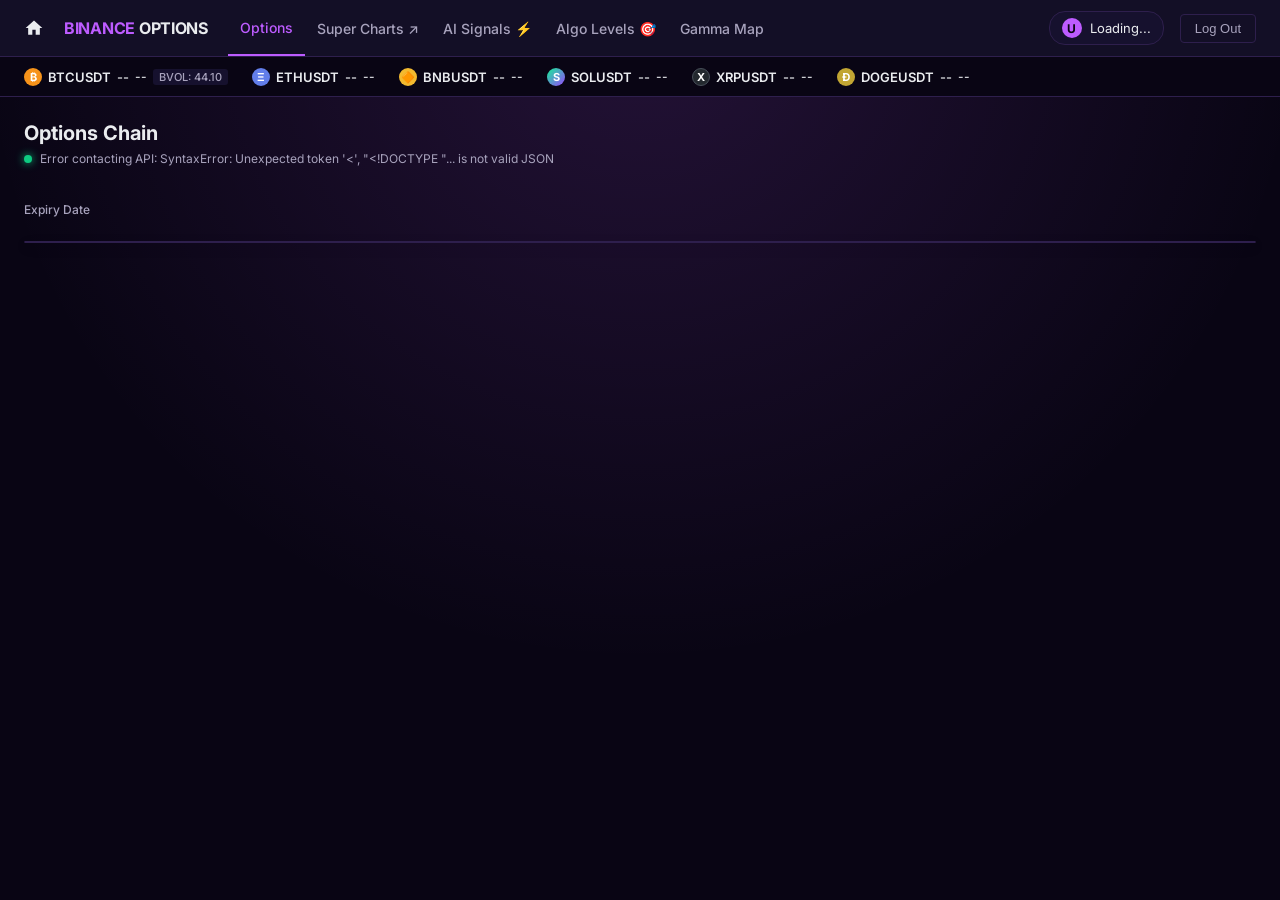
==== commit 966fb713: "Add options trading engines and update application files" ====
--- a/static/index.html
+++ b/static/index.html
@@ -3,11 +3,19 @@
 <head>
 <meta charset="UTF-8">
 <meta name="viewport" content="width=device-width, initial-scale=1.0">
+<meta http-equiv="Cache-Control" content="no-cache, no-store, must-revalidate">
+<meta http-equiv="Pragma" content="no-cache">
+<meta http-equiv="Expires" content="0">
 <title>Delta Options Chain — Dashboard</title>
 <link rel="preconnect" href="https://fonts.googleapis.com">
 <link rel="preconnect" href="https://fonts.gstatic.com" crossorigin>
-<link href="https://fonts.googleapis.com/css2?family=Inter:wght@400;500;600;700&display=swap" rel="stylesheet">
-<script type="text/javascript" src="https://s3.tradingview.com/tv.js"></script>
+<link href="https://fonts.googleapis.com/css2?family=Inter:wght@400;500;600;700&family=JetBrains+Mono:wght@400;500;600;700&display=swap" rel="stylesheet">
+<script src="/static/lightweight-charts.standalone.production.js"></script>
+<script>
+  if (typeof LightweightCharts === 'undefined') {
+    document.write('<script src="https://unpkg.com/lightweight-charts@4.2.0/dist/lightweight-charts.standalone.production.js"><\/script>');
+  }
+</script>
 <style>
   :root {
     --bg-main: #090514;
@@ -173,6 +181,12 @@
     border-bottom: 2px solid var(--binance-yellow);
   }
 
+  #superChartsTab.active {
+    color: #c084fc !important;
+    border-bottom: 2px solid #a855f7 !important;
+    text-shadow: 0 0 12px rgba(168, 85, 247, 0.6);
+  }
+
   .nav-link.has-dropdown::after {
     content: "";
     border: solid var(--text-muted);
@@ -221,6 +235,1019 @@
   .dropdown-item:hover {
     background-color: var(--bg-main);
     color: var(--text-primary);
+  }
+
+  /* ========================================================= */
+  /* SUPER CHARTS INSTITUTIONAL VIEW STYLES                    */
+  /* ========================================================= */
+  .sc-asset-btn {
+    background: #141126;
+    border: 1px solid rgba(139, 92, 246, 0.25);
+    color: #94a3b8;
+    padding: 4px 10px;
+    border-radius: 6px;
+    font-size: 11px;
+    font-weight: 600;
+    cursor: pointer;
+    display: inline-flex;
+    align-items: center;
+    gap: 6px;
+    transition: all 0.2s ease;
+  }
+  .sc-asset-btn:hover {
+    color: #fff;
+    border-color: rgba(168, 85, 247, 0.5);
+    background: #1b1633;
+  }
+  .sc-asset-btn.active {
+    background: rgba(168, 85, 247, 0.2);
+    color: #e9d5ff;
+    border-color: #a855f7;
+    box-shadow: 0 0 10px rgba(168, 85, 247, 0.35);
+  }
+
+  .sc-tf-btn {
+    background: #141126;
+    border: 1px solid rgba(139, 92, 246, 0.2);
+    color: #94a3b8;
+    padding: 3px 8px;
+    border-radius: 4px;
+    font-size: 11px;
+    font-weight: 600;
+    cursor: pointer;
+    transition: all 0.2s ease;
+  }
+  .sc-tf-btn:hover {
+    color: #fff;
+    background: #1e183a;
+  }
+  .sc-tf-btn.active {
+    background: rgba(168, 85, 247, 0.25);
+    color: #c084fc;
+    border-color: #a855f7;
+    box-shadow: 0 0 6px rgba(168, 85, 247, 0.3);
+  }
+
+  .sc-tool-btn {
+    background: transparent;
+    border: 1px solid transparent;
+    color: #64748b;
+    width: 28px;
+    height: 28px;
+    border-radius: 6px;
+    font-size: 14px;
+    cursor: pointer;
+    display: flex;
+    align-items: center;
+    justify-content: center;
+    transition: all 0.2s ease;
+  }
+  .sc-tool-btn:hover {
+    color: #c084fc;
+    background: rgba(139, 92, 246, 0.15);
+  }
+  .sc-tool-btn.active {
+    color: #a855f7;
+    background: rgba(168, 85, 247, 0.2);
+    border-color: rgba(168, 85, 247, 0.4);
+    box-shadow: 0 0 8px rgba(168, 85, 247, 0.3);
+  }
+
+  /* Quant Options Signals Dashboard */
+  .quant-dashboard {
+    display: flex;
+    flex-direction: column;
+    gap: 16px;
+    width: 100%;
+    margin-top: 10px;
+    color: var(--text-primary);
+  }
+
+  /* Control bar: expiry select, timer, refresh */
+  .quant-control-bar {
+    display: flex;
+    justify-content: space-between;
+    align-items: center;
+    background: var(--bg-panel);
+    border: 1px solid var(--border-color);
+    border-radius: 8px;
+    padding: 12px 18px;
+    flex-wrap: wrap;
+    gap: 12px;
+  }
+
+  .quant-control-left {
+    display: flex;
+    align-items: center;
+    gap: 12px;
+  }
+
+  .quant-expiry-select {
+    background: var(--bg-main);
+    border: 1px solid var(--border-color);
+    color: #fff;
+    padding: 7px 14px;
+    border-radius: 6px;
+    font-size: 13px;
+    font-weight: 600;
+    cursor: pointer;
+    outline: none;
+  }
+
+  .quant-expiry-select:focus {
+    border-color: var(--binance-yellow);
+  }
+
+  .quant-control-right {
+    display: flex;
+    align-items: center;
+    gap: 14px;
+  }
+
+  .quant-timer-badge {
+    display: inline-flex;
+    align-items: center;
+    gap: 6px;
+    font-size: 12px;
+    color: var(--text-muted);
+    font-weight: 500;
+  }
+
+  .quant-refresh-btn {
+    background: rgba(240, 185, 11, 0.15);
+    border: 1px solid rgba(240, 185, 11, 0.4);
+    color: var(--binance-yellow);
+    padding: 7px 16px;
+    border-radius: 6px;
+    font-size: 13px;
+    font-weight: 600;
+    cursor: pointer;
+    display: inline-flex;
+    align-items: center;
+    gap: 8px;
+    transition: all 0.2s ease;
+  }
+
+  .quant-refresh-btn:hover {
+    background: rgba(240, 185, 11, 0.25);
+    border-color: var(--binance-yellow);
+    box-shadow: 0 0 12px rgba(240, 185, 11, 0.3);
+  }
+
+  .quant-refresh-btn.spinning svg {
+    animation: spin 0.8s linear infinite;
+  }
+
+  @keyframes spin {
+    100% { transform: rotate(360deg); }
+  }
+
+  /* Top Signal Banner Card */
+  .quant-hero-card {
+    background: linear-gradient(135deg, rgba(22, 16, 40, 0.9) 0%, rgba(13, 9, 26, 0.95) 100%);
+    border: 1px solid rgba(189, 92, 255, 0.3);
+    border-radius: 12px;
+    padding: 22px 26px;
+    display: grid;
+    grid-template-columns: 1fr 1.3fr;
+    gap: 24px;
+    box-shadow: 0 10px 30px rgba(0, 0, 0, 0.4);
+  }
+
+  @media (max-width: 900px) {
+    .quant-hero-card {
+      grid-template-columns: 1fr;
+    }
+  }
+
+  .quant-gauge-col {
+    display: flex;
+    flex-direction: column;
+    gap: 12px;
+  }
+
+  .gauge-top-row {
+    display: flex;
+    justify-content: space-between;
+    align-items: center;
+  }
+
+  .gauge-title {
+    font-size: 13px;
+    font-weight: 600;
+    color: var(--text-muted);
+    text-transform: uppercase;
+    letter-spacing: 0.5px;
+  }
+
+  .gauge-score-display {
+    display: flex;
+    align-items: baseline;
+    gap: 14px;
+    margin: 4px 0;
+  }
+
+  .gauge-score-num {
+    font-size: 42px;
+    font-weight: 800;
+    font-family: 'Inter', sans-serif;
+    line-height: 1;
+  }
+
+  .signal-badge-pill {
+    padding: 6px 16px;
+    border-radius: 20px;
+    font-size: 13px;
+    font-weight: 800;
+    letter-spacing: 0.5px;
+    text-transform: uppercase;
+  }
+
+  .signal-pill-strong-buy {
+    background: rgba(0, 255, 157, 0.2);
+    color: #00ff9d;
+    border: 1px solid #00ff9d;
+    box-shadow: 0 0 14px rgba(0, 255, 157, 0.3);
+  }
+
+  .signal-pill-buy {
+    background: rgba(14, 203, 129, 0.18);
+    color: #0ecb81;
+    border: 1px solid #0ecb81;
+  }
+
+  .signal-pill-neutral {
+    background: rgba(240, 185, 11, 0.18);
+    color: var(--binance-yellow);
+    border: 1px solid var(--binance-yellow);
+  }
+
+  .signal-pill-sell {
+    background: rgba(246, 70, 93, 0.18);
+    color: #f6465d;
+    border: 1px solid #f6465d;
+  }
+
+  .signal-pill-strong-sell {
+    background: rgba(220, 38, 38, 0.25);
+    color: #ff4d4d;
+    border: 1px solid #ff4d4d;
+    box-shadow: 0 0 14px rgba(220, 38, 38, 0.35);
+  }
+
+  /* Horizontal Gauge Track */
+  .gauge-track-container {
+    position: relative;
+    width: 100%;
+    margin-top: 10px;
+  }
+
+  .gauge-spectrum-bar {
+    width: 100%;
+    height: 14px;
+    border-radius: 7px;
+    background: linear-gradient(to right, 
+      #dc2626 0%, 
+      #f6465d 25%, 
+      #f0b90b 45%, 
+      #f0b90b 55%, 
+      #0ecb81 75%, 
+      #00ff9d 100%
+    );
+    box-shadow: inset 0 2px 4px rgba(0, 0, 0, 0.5);
+    position: relative;
+  }
+
+  .gauge-needle {
+    position: absolute;
+    top: -5px;
+    width: 6px;
+    height: 24px;
+    background: #fff;
+    border: 2px solid #000;
+    border-radius: 3px;
+    transform: translateX(-50%);
+    box-shadow: 0 0 8px rgba(255, 255, 255, 0.9);
+    transition: left 0.5s cubic-bezier(0.4, 0, 0.2, 1);
+  }
+
+  .gauge-labels {
+    display: flex;
+    justify-content: space-between;
+    font-size: 10px;
+    color: var(--text-muted);
+    font-weight: 600;
+    margin-top: 6px;
+  }
+
+  .quant-strategy-col {
+    display: flex;
+    flex-direction: column;
+    justify-content: center;
+    gap: 14px;
+  }
+
+  .strategy-box {
+    background: rgba(255, 255, 255, 0.04);
+    border: 1px solid rgba(255, 255, 255, 0.08);
+    border-left: 4px solid var(--binance-yellow);
+    border-radius: 8px;
+    padding: 14px 18px;
+  }
+
+  .strategy-box-title {
+    font-size: 11px;
+    color: var(--text-muted);
+    font-weight: 700;
+    text-transform: uppercase;
+    letter-spacing: 0.5px;
+    margin-bottom: 4px;
+  }
+
+  .strategy-box-text {
+    font-size: 14px;
+    font-weight: 600;
+    color: #fff;
+    line-height: 1.45;
+  }
+
+  .regime-badge-container {
+    display: flex;
+    align-items: center;
+    gap: 10px;
+    flex-wrap: wrap;
+  }
+
+  .regime-badge {
+    padding: 6px 14px;
+    border-radius: 6px;
+    font-size: 12px;
+    font-weight: 700;
+    display: inline-flex;
+    align-items: center;
+    gap: 6px;
+  }
+
+  .regime-pos-gamma {
+    background: rgba(0, 192, 239, 0.15);
+    color: #00c0ef;
+    border: 1px solid rgba(0, 192, 239, 0.35);
+  }
+
+  .regime-neg-gamma {
+    background: rgba(255, 94, 0, 0.15);
+    color: #ff5e00;
+    border: 1px solid rgba(255, 94, 0, 0.35);
+  }
+
+  .engine-live-badge {
+    display: inline-flex;
+    align-items: center;
+    gap: 6px;
+    background: rgba(14, 203, 129, 0.12);
+    border: 1px solid rgba(14, 203, 129, 0.3);
+    color: #0ecb81;
+    font-size: 11px;
+    font-weight: 600;
+    padding: 5px 12px;
+    border-radius: 16px;
+  }
+
+  .pulsing-dot {
+    width: 7px;
+    height: 7px;
+    background: #0ecb81;
+    border-radius: 50%;
+    box-shadow: 0 0 8px #0ecb81;
+    animation: pulseGlow 1.6s infinite;
+  }
+
+  @keyframes pulseGlow {
+    0% { transform: scale(0.95); box-shadow: 0 0 0 0 rgba(14, 203, 129, 0.7); }
+    70% { transform: scale(1.15); box-shadow: 0 0 0 6px rgba(14, 203, 129, 0); }
+    100% { transform: scale(0.95); box-shadow: 0 0 0 0 rgba(14, 203, 129, 0); }
+  }
+
+  /* Two Column Grid: Levels & Components */
+  .quant-two-col {
+    display: grid;
+    grid-template-columns: 1fr 1fr;
+    gap: 16px;
+  }
+
+  @media (max-width: 900px) {
+    .quant-two-col {
+      grid-template-columns: 1fr;
+    }
+  }
+
+  .quant-card {
+    background: var(--bg-panel);
+    border: 1px solid var(--border-color);
+    border-radius: 10px;
+    padding: 20px;
+    display: flex;
+    flex-direction: column;
+    gap: 16px;
+  }
+
+  .quant-card-header {
+    display: flex;
+    justify-content: space-between;
+    align-items: center;
+    border-bottom: 1px solid var(--border-color);
+    padding-bottom: 12px;
+  }
+
+  .quant-card-title {
+    font-size: 15px;
+    font-weight: 700;
+    color: #fff;
+    display: flex;
+    align-items: center;
+    gap: 8px;
+  }
+
+  /* Levels Grid */
+  .levels-grid {
+    display: grid;
+    grid-template-columns: repeat(2, 1fr);
+    gap: 12px;
+  }
+
+  .level-item {
+    background: rgba(255, 255, 255, 0.02);
+    border: 1px solid var(--border-color);
+    border-radius: 8px;
+    padding: 12px 14px;
+    display: flex;
+    flex-direction: column;
+    gap: 4px;
+  }
+
+  .level-label {
+    font-size: 11px;
+    color: var(--text-muted);
+    font-weight: 600;
+    text-transform: uppercase;
+  }
+
+  .level-val {
+    font-size: 18px;
+    font-weight: 700;
+    color: #fff;
+  }
+
+  .level-diff {
+    font-size: 11px;
+    font-weight: 600;
+  }
+
+  /* Price Channel Graphic */
+  .price-channel-wrap {
+    margin-top: 4px;
+    background: rgba(0, 0, 0, 0.3);
+    border: 1px solid var(--border-color);
+    border-radius: 8px;
+    padding: 14px;
+  }
+
+  .channel-title {
+    font-size: 11px;
+    font-weight: 600;
+    color: var(--text-muted);
+    margin-bottom: 12px;
+    display: flex;
+    justify-content: space-between;
+  }
+
+  .channel-bar-track {
+    position: relative;
+    height: 12px;
+    background: linear-gradient(to right, rgba(246, 70, 93, 0.35), rgba(14, 203, 129, 0.35));
+    border-radius: 6px;
+    border: 1px solid rgba(255, 255, 255, 0.1);
+  }
+
+  .channel-spot-marker {
+    position: absolute;
+    top: -6px;
+    width: 6px;
+    height: 24px;
+    background: var(--binance-yellow);
+    border-radius: 3px;
+    box-shadow: 0 0 10px var(--binance-yellow);
+    transform: translateX(-50%);
+    transition: left 0.4s ease;
+  }
+
+  .channel-labels-row {
+    display: flex;
+    justify-content: space-between;
+    font-size: 11px;
+    font-weight: 600;
+    margin-top: 8px;
+  }
+
+  /* Component Factor Rows */
+  .factor-row {
+    display: flex;
+    flex-direction: column;
+    gap: 6px;
+    padding-bottom: 12px;
+    border-bottom: 1px solid rgba(255, 255, 255, 0.05);
+  }
+
+  .factor-row:last-child {
+    border-bottom: none;
+    padding-bottom: 0;
+  }
+
+  .factor-header {
+    display: flex;
+    justify-content: space-between;
+    align-items: center;
+  }
+
+  .factor-name {
+    font-size: 13px;
+    font-weight: 600;
+    color: #fff;
+  }
+
+  .factor-score-val {
+    font-size: 13px;
+    font-weight: 700;
+    font-family: monospace;
+  }
+
+  /* Two-way bidirectional progress bar (-100 to +100) */
+  .bidirectional-bar-wrap {
+    position: relative;
+    height: 8px;
+    background: rgba(255, 255, 255, 0.08);
+    border-radius: 4px;
+    overflow: hidden;
+  }
+
+  .bidirectional-center-line {
+    position: absolute;
+    left: 50%;
+    top: 0;
+    width: 2px;
+    height: 100%;
+    background: rgba(255, 255, 255, 0.35);
+    z-index: 2;
+  }
+
+  .bidirectional-fill-pos {
+    position: absolute;
+    left: 50%;
+    top: 0;
+    height: 100%;
+    background: #0ecb81;
+    border-radius: 0 4px 4px 0;
+    transition: width 0.4s ease;
+  }
+
+  .bidirectional-fill-neg {
+    position: absolute;
+    right: 50%;
+    top: 0;
+    height: 100%;
+    background: #f6465d;
+    border-radius: 4px 0 0 4px;
+    transition: width 0.4s ease;
+  }
+
+  .factor-sub-note {
+    font-size: 11px;
+    color: var(--text-muted);
+  }
+
+  /* Chart Card */
+  .chart-card-container {
+    background: var(--bg-panel);
+    border: 1px solid var(--border-color);
+    border-radius: 10px;
+    padding: 20px;
+    display: flex;
+    flex-direction: column;
+    gap: 14px;
+  }
+
+  .chart-toggle-group {
+    display: flex;
+    gap: 4px;
+    background: var(--bg-main);
+    padding: 3px;
+    border-radius: 6px;
+    border: 1px solid var(--border-color);
+  }
+
+  .chart-toggle-btn {
+    background: transparent;
+    border: none;
+    color: var(--text-muted);
+    font-size: 12px;
+    font-weight: 600;
+    padding: 5px 12px;
+    border-radius: 4px;
+    cursor: pointer;
+    transition: all 0.2s;
+  }
+
+  .chart-toggle-btn.active {
+    background: var(--bg-panel);
+    color: #fff;
+    box-shadow: 0 2px 6px rgba(0, 0, 0, 0.3);
+  }
+
+  .chart-canvas-wrap {
+    width: 100%;
+    height: 380px;
+    position: relative;
+  }
+
+  .chart-legend-row {
+    display: flex;
+    justify-content: center;
+    gap: 20px;
+    font-size: 12px;
+    color: var(--text-muted);
+    flex-wrap: wrap;
+  }
+
+  .legend-item {
+    display: flex;
+    align-items: center;
+    gap: 6px;
+  }
+
+  .legend-color-box {
+    width: 12px;
+    height: 12px;
+    border-radius: 3px;
+  }
+
+
+
+  /* ========================================================= */
+  /* GAMMA EXPOSURE MAP & IMPLIED DAILY RANGE PREDICTOR STYLES */
+  /* ========================================================= */
+  .gamma-map-dashboard {
+    display: flex;
+    flex-direction: column;
+    gap: 20px;
+    width: 100%;
+    margin-top: 10px;
+  }
+
+  .gmap-control-bar {
+    display: flex;
+    justify-content: space-between;
+    align-items: center;
+    background: var(--bg-panel);
+    border: 1px solid var(--border-color);
+    border-radius: 10px;
+    padding: 12px 20px;
+    flex-wrap: wrap;
+    gap: 12px;
+  }
+
+  .gmap-badges-group {
+    display: flex;
+    align-items: center;
+    gap: 12px;
+    flex-wrap: wrap;
+  }
+
+  .gmap-badge-neon {
+    font-size: 11px;
+    font-weight: 700;
+    padding: 4px 10px;
+    border-radius: 20px;
+    letter-spacing: 0.5px;
+    text-transform: uppercase;
+    display: inline-flex;
+    align-items: center;
+    gap: 6px;
+  }
+
+  .gmap-regime-pos {
+    background: rgba(16, 185, 129, 0.15);
+    color: #10b981;
+    border: 1px solid rgba(16, 185, 129, 0.4);
+    box-shadow: 0 0 12px rgba(16, 185, 129, 0.2);
+  }
+
+  .gmap-regime-neg {
+    background: rgba(168, 85, 247, 0.15);
+    color: #c084fc;
+    border: 1px solid rgba(168, 85, 247, 0.4);
+    box-shadow: 0 0 12px rgba(168, 85, 247, 0.25);
+  }
+
+  .gmap-net-gex-badge {
+    background: rgba(0, 192, 239, 0.12);
+    color: #00c0ef;
+    border: 1px solid rgba(0, 192, 239, 0.35);
+    font-family: monospace;
+    font-size: 12px;
+  }
+
+  /* Stage Container */
+  .gamma-map-stage {
+    position: relative;
+    width: 100%;
+    height: 560px;
+    background: radial-gradient(circle at 50% 50%, rgba(32, 16, 64, 0.45) 0%, rgba(8, 4, 21, 0.98) 75%), #080415;
+    border: 1px solid var(--border-color);
+    border-radius: 12px;
+    overflow: hidden;
+    box-shadow: 0 8px 32px rgba(0, 0, 0, 0.6), inset 0 0 80px rgba(168, 85, 247, 0.05);
+  }
+
+  /* Left Price Ladder */
+  .gmap-ladder-col {
+    position: absolute;
+    left: 20px;
+    top: 24px;
+    bottom: 24px;
+    width: 110px;
+    display: flex;
+    flex-direction: column;
+    justify-content: space-between;
+    z-index: 10;
+    pointer-events: none;
+  }
+
+  .gmap-ladder-item {
+    display: flex;
+    align-items: center;
+    gap: 8px;
+    font-family: monospace;
+    font-size: 12px;
+    font-weight: 700;
+    color: #9d94be;
+    background: rgba(19, 15, 38, 0.75);
+    padding: 3px 8px;
+    border-radius: 4px;
+    border-left: 2px solid #6d5b99;
+    backdrop-filter: blur(4px);
+    transition: color 0.3s;
+  }
+
+  /* Stage Grid Guide Lines */
+  .gmap-grid-line {
+    position: absolute;
+    left: 140px;
+    right: 20px;
+    height: 1px;
+    border-top: 1px dashed rgba(255, 255, 255, 0.06);
+    pointer-events: none;
+    z-index: 2;
+  }
+
+  /* SVG Elastic Rope Layer */
+  .gamma-rope-svg {
+    position: absolute;
+    inset: 0;
+    width: 100%;
+    height: 100%;
+    pointer-events: none;
+    z-index: 5;
+  }
+
+  /* Cards on Stage */
+  .gmap-wall-card {
+    position: absolute;
+    left: 50%;
+    transform: translateX(-50%);
+    width: 380px;
+    border-radius: 10px;
+    padding: 13px 20px;
+    z-index: 20;
+    display: flex;
+    justify-content: space-between;
+    align-items: center;
+    backdrop-filter: blur(8px);
+    transition: box-shadow 0.3s ease, border-color 0.3s ease;
+  }
+
+  .gmap-wall-top {
+    top: 24px;
+    background: rgba(26, 12, 48, 0.94);
+    border: 2px solid #a855f7;
+    box-shadow: 0 0 24px rgba(168, 85, 247, 0.4), inset 0 0 15px rgba(168, 85, 247, 0.15);
+  }
+
+  .gmap-wall-bottom {
+    bottom: 24px;
+    background: rgba(43, 27, 8, 0.94);
+    border: 2px solid #f59e0b;
+    box-shadow: 0 0 24px rgba(245, 158, 11, 0.4), inset 0 0 15px rgba(245, 158, 11, 0.15);
+  }
+
+  /* Spot Center Box */
+  .gmap-spot-card {
+    position: absolute;
+    left: 50%;
+    transform: translate(-50%, -50%);
+    width: 410px;
+    background: rgba(6, 32, 22, 0.96);
+    border: 2.5px solid #10b981;
+    border-radius: 12px;
+    padding: 14px 22px;
+    z-index: 30;
+    display: flex;
+    justify-content: space-between;
+    align-items: center;
+    box-shadow: 0 0 35px rgba(16, 185, 129, 0.55), inset 0 0 20px rgba(16, 185, 129, 0.2);
+    backdrop-filter: blur(10px);
+    will-change: top, transform;
+  }
+
+  /* Little Anchor Nodes on Card Edges */
+  .gmap-anchor-node {
+    position: absolute;
+    top: 50%;
+    transform: translateY(-50%);
+    width: 10px;
+    height: 10px;
+    border-radius: 50%;
+    background: #00ffcc;
+    box-shadow: 0 0 10px #00ffcc, 0 0 20px #10b981;
+    border: 2px solid #fff;
+    z-index: 35;
+  }
+  .gmap-anchor-left { left: -5px; }
+  .gmap-anchor-right { right: -5px; }
+
+  .gmap-card-info {
+    display: flex;
+    flex-direction: column;
+    gap: 3px;
+  }
+
+  .gmap-card-label {
+    font-size: 11px;
+    font-weight: 700;
+    letter-spacing: 0.8px;
+    text-transform: uppercase;
+  }
+
+  .gmap-card-price {
+    font-size: 20px;
+    font-weight: 800;
+    font-family: monospace;
+    color: #fff;
+    letter-spacing: -0.5px;
+  }
+
+  .gmap-card-sub {
+    font-size: 10px;
+    color: var(--text-muted);
+  }
+
+  .gmap-badge-pill {
+    padding: 6px 14px;
+    border-radius: 20px;
+    font-size: 13px;
+    font-weight: 800;
+    display: inline-flex;
+    align-items: center;
+    gap: 4px;
+  }
+
+  .gmap-badge-purple {
+    background: rgba(168, 85, 247, 0.25);
+    color: #e9d5ff;
+    border: 1px solid #a855f7;
+    box-shadow: 0 0 14px rgba(168, 85, 247, 0.5);
+  }
+
+  .gmap-badge-amber {
+    background: rgba(245, 158, 11, 0.25);
+    color: #fde68a;
+    border: 1px solid #f59e0b;
+    box-shadow: 0 0 14px rgba(245, 158, 11, 0.5);
+  }
+
+  .gmap-badge-emerald {
+    background: rgba(16, 185, 129, 0.25);
+    color: #a7f3d0;
+    border: 1px solid #10b981;
+    box-shadow: 0 0 14px rgba(16, 185, 129, 0.5);
+  }
+
+  /* Daily Range Predictor Footer */
+  .daily-range-card {
+    background: var(--bg-panel);
+    border: 1px solid var(--border-color);
+    border-radius: 12px;
+    padding: 20px 24px;
+    display: flex;
+    flex-direction: column;
+    gap: 18px;
+  }
+
+  .daily-range-header {
+    display: flex;
+    justify-content: space-between;
+    align-items: center;
+    flex-wrap: wrap;
+    gap: 12px;
+  }
+
+  .daily-range-summary-grid {
+    display: grid;
+    grid-template-columns: repeat(auto-fit, minmax(200px, 1fr));
+    gap: 14px;
+    background: rgba(0, 0, 0, 0.25);
+    padding: 14px;
+    border-radius: 8px;
+    border: 1px solid rgba(255, 255, 255, 0.05);
+  }
+
+  .dr-stat-box {
+    display: flex;
+    flex-direction: column;
+    gap: 4px;
+  }
+
+  .dr-stat-label {
+    font-size: 11px;
+    color: var(--text-muted);
+    font-weight: 600;
+    text-transform: uppercase;
+  }
+
+  .dr-stat-value {
+    font-size: 16px;
+    font-weight: 700;
+    color: #fff;
+    font-family: monospace;
+  }
+
+  /* Move Probabilities Grid */
+  .prob-cards-grid {
+    display: grid;
+    grid-template-columns: repeat(auto-fit, minmax(180px, 1fr));
+    gap: 12px;
+  }
+
+  .prob-card {
+    background: rgba(255, 255, 255, 0.03);
+    border: 1px solid rgba(255, 255, 255, 0.08);
+    border-radius: 8px;
+    padding: 12px 14px;
+    display: flex;
+    flex-direction: column;
+    gap: 8px;
+    transition: transform 0.2s, border-color 0.2s;
+  }
+
+  .prob-card:hover {
+    transform: translateY(-2px);
+    border-color: rgba(255, 255, 255, 0.2);
+  }
+
+  .prob-card-top {
+    display: flex;
+    justify-content: space-between;
+    align-items: center;
+  }
+
+  .prob-card-target {
+    font-size: 13px;
+    font-weight: 700;
+    color: #fff;
+  }
+
+  .prob-card-val {
+    font-size: 14px;
+    font-weight: 800;
+    font-family: monospace;
+  }
+
+  .prob-bar-track {
+    height: 7px;
+    background: rgba(255, 255, 255, 0.08);
+    border-radius: 4px;
+    overflow: hidden;
+    position: relative;
+  }
+
+  .prob-bar-fill {
+    height: 100%;
+    border-radius: 4px;
+    transition: width 0.6s cubic-bezier(0.4, 0, 0.2, 1);
+  }
+
+  .prob-card-sub {
+    font-size: 10px;
+    color: var(--text-muted);
   }
 
   .nav-right {
@@ -777,49 +1804,19 @@
 
       <ul class="nav-menu">
         <li class="nav-item">
-          <a class="nav-link has-dropdown" onclick="showOptionsChain()">Futures</a>
-          <ul class="dropdown-menu">
-            <li><a class="dropdown-item" href="#" onclick="showOptionsChain()">COIN-M Futures</a></li>
-            <li><a class="dropdown-item" href="#" onclick="showOptionsChain()">USDT-M Futures</a></li>
-          </ul>
+          <a class="nav-link active" id="optionsTab" onclick="showOptionsChain()">Options</a>
         </li>
         <li class="nav-item">
-          <a class="nav-link has-dropdown" onclick="showOptionsChain()">Options</a>
-          <ul class="dropdown-menu">
-            <li><a class="dropdown-item" href="#" onclick="showOptionsChain()">BTC Options</a></li>
-            <li><a class="dropdown-item" href="#" onclick="showOptionsChain()">ETH Options</a></li>
-          </ul>
+          <a class="nav-link" id="superChartsTab" href="https://www.tradingview.com/chart/CdX1vW1h/" target="_blank" rel="noopener noreferrer" onclick="showSuperCharts(event)">Super Charts ↗</a>
         </li>
         <li class="nav-item">
-          <a class="nav-link has-dropdown">Trading Bots</a>
-          <ul class="dropdown-menu">
-            <li><a class="dropdown-item" href="#">Grid Bots</a></li>
-            <li><a class="dropdown-item" href="#">DCA Bots</a></li>
-          </ul>
-        </li>
-        <li class="nav-item"><a class="nav-link" href="#">Copy Trading</a></li>
-        <li class="nav-item"><a class="nav-link" href="#">Smart Money</a></li>
-        <li class="nav-item"><a class="nav-link" id="superChartsTab" onclick="showSuperCharts()">Super Charts</a></li>
-        <li class="nav-item">
-          <a class="nav-link has-dropdown">Campaigns</a>
-          <ul class="dropdown-menu">
-            <li><a class="dropdown-item" href="#">Trading Competition</a></li>
-            <li><a class="dropdown-item" href="#">Referral Program</a></li>
-          </ul>
+          <a class="nav-link" id="aiSignalsTab" href="/options-signals" onclick="showAiSignals(event)">AI Signals ⚡</a>
         </li>
         <li class="nav-item">
-          <a class="nav-link has-dropdown">Data</a>
-          <ul class="dropdown-menu">
-            <li><a class="dropdown-item" href="#">Historical Volatility</a></li>
-            <li><a class="dropdown-item" href="#">Options Markets Insights</a></li>
-          </ul>
+          <a class="nav-link" id="algoLevelsTab" href="/algo-levels" onclick="showAlgoLevels(event)">Algo Levels 🎯</a>
         </li>
         <li class="nav-item">
-          <a class="nav-link has-dropdown">More</a>
-          <ul class="dropdown-menu">
-            <li><a class="dropdown-item" href="#">Guides & Tutorials</a></li>
-            <li><a class="dropdown-item" href="#">API Documentation</a></li>
-          </ul>
+          <a class="nav-link" id="gammaMapTab" href="/gamma-map" onclick="showGammaMap(event)">Gamma Map</a>
         </li>
       </ul>
     </div>
@@ -836,26 +1833,26 @@
 
 <!-- Live Ticker Bar -->
 <div class="ticker-bar" id="tickerBar">
-  <div class="ticker-item" id="ticker-BTC">
+  <div class="ticker-item" id="ticker-BTC" style="cursor: pointer;" onclick="switchSuperChartsAsset('BTCUSDT')">
     <span class="coin-badge btc-badge">₿</span>
     <span class="ticker-name">BTCUSDT</span>
     <span class="ticker-price">--</span>
     <span class="ticker-change">--</span>
-    <span class="ticker-bvol">BVOL: 44.11</span>
+    <span class="ticker-bvol">BVOL: 44.10</span>
   </div>
-  <div class="ticker-item" id="ticker-ETH">
+  <div class="ticker-item" id="ticker-ETH" style="cursor: pointer;" onclick="switchSuperChartsAsset('ETHUSDT')">
     <span class="coin-badge eth-badge">Ξ</span>
     <span class="ticker-name">ETHUSDT</span>
     <span class="ticker-price">--</span>
     <span class="ticker-change">--</span>
   </div>
-  <div class="ticker-item" id="ticker-BNB">
+  <div class="ticker-item" id="ticker-BNB" style="cursor: pointer;" onclick="switchSuperChartsAsset('BNBUSDT')">
     <span class="coin-badge bnb-badge">🔶</span>
     <span class="ticker-name">BNBUSDT</span>
     <span class="ticker-price">--</span>
     <span class="ticker-change">--</span>
   </div>
-  <div class="ticker-item" id="ticker-SOL">
+  <div class="ticker-item" id="ticker-SOL" style="cursor: pointer;" onclick="switchSuperChartsAsset('SOLUSDT')">
     <span class="coin-badge sol-badge">S</span>
     <span class="ticker-name">SOLUSDT</span>
     <span class="ticker-price">--</span>
@@ -877,32 +1874,1046 @@
 
 <!-- Main Section -->
 <main>
-  <div class="dashboard-header">
-    <div class="dashboard-title-area">
-      <h1 id="title">Options Chain</h1>
-      <div class="status-bar">
-        <span class="status-dot"></span>
-        <span id="status">connecting...</span>
+  <!-- Options Chain View Container -->
+  <div id="optionsView">
+    <div class="dashboard-header">
+      <div class="dashboard-title-area">
+        <h1 id="title">Options Chain</h1>
+        <div class="status-bar">
+          <span class="status-dot"></span>
+          <span id="status">connecting...</span>
+        </div>
+      </div>
+    </div>
+
+    <div class="metrics" id="metrics"></div>
+
+    <div class="tabs-container">
+      <div class="tabs-label">Expiry Date</div>
+      <div class="tabs" id="tabs"></div>
+    </div>
+
+    <div class="table-container" id="tableWrap"></div>
+  </div>
+
+  <!-- Super Charts Institutional Terminal Container -->
+  <div id="superChartsView" class="supercharts-terminal-container" style="display: none; height: calc(100vh - 120px); min-height: 720px; width: 100%; margin-top: 8px; flex-direction: column; background: #0b0914; border: 1px solid rgba(139, 92, 246, 0.25); border-radius: 10px; overflow: hidden; font-family: 'Inter', sans-serif;">
+    
+    <!-- CHART TOP TOOLBAR -->
+    <div class="sc-top-toolbar" style="height: 42px; border-bottom: 1px solid rgba(139, 92, 246, 0.25); padding: 0 16px; display: flex; align-items: center; justify-content: space-between; font-size: 12px; color: #94a3b8; background: #100d1e; flex-shrink: 0; user-select: none;">
+      <div style="display: flex; align-items: center; gap: 16px;">
+        <!-- Asset Selector -->
+        <div style="display: flex; align-items: center; gap: 6px;">
+          <button id="sc-btn-BTC" class="sc-asset-btn active" onclick="switchSuperChartsAsset('BTCUSDT')">
+            <span style="display:inline-flex; width:16px; height:16px; border-radius:50%; background:#f59e0b; color:#000; font-size:10px; font-weight:700; align-items:center; justify-content:center;">₿</span>
+            BTCUSDT
+          </button>
+          <button id="sc-btn-ETH" class="sc-asset-btn" onclick="switchSuperChartsAsset('ETHUSDT')">
+            <span style="display:inline-flex; width:16px; height:16px; border-radius:50%; background:#3b82f6; color:#fff; font-size:10px; font-weight:700; align-items:center; justify-content:center;">Ξ</span>
+            ETHUSDT
+          </button>
+          <button id="sc-btn-BNB" class="sc-asset-btn" onclick="switchSuperChartsAsset('BNBUSDT')">
+            <span style="display:inline-flex; width:16px; height:16px; border-radius:50%; background:#eab308; color:#000; font-size:10px; font-weight:700; align-items:center; justify-content:center;">B</span>
+            BNBUSDT
+          </button>
+          <button id="sc-btn-SOL" class="sc-asset-btn" onclick="switchSuperChartsAsset('SOLUSDT')">
+            <span style="display:inline-flex; width:16px; height:16px; border-radius:50%; background:#2dd4bf; color:#000; font-size:10px; font-weight:700; align-items:center; justify-content:center;">S</span>
+            SOLUSDT
+          </button>
+        </div>
+
+        <span style="color: #332d4b;">|</span>
+
+        <!-- Timeframe Pills -->
+        <div class="sc-tf-group" style="display: flex; gap: 4px;">
+          <button class="sc-tf-btn" data-tf="5m" onclick="switchSuperChartsTf('5m')">5m</button>
+          <button class="sc-tf-btn active" data-tf="15m" onclick="switchSuperChartsTf('15m')">15m</button>
+          <button class="sc-tf-btn" data-tf="1h" onclick="switchSuperChartsTf('1h')">1h</button>
+          <button class="sc-tf-btn" data-tf="4h" onclick="switchSuperChartsTf('4h')">4h</button>
+          <button class="sc-tf-btn" data-tf="1D" onclick="switchSuperChartsTf('1D')">1D</button>
+        </div>
+
+        <span style="color: #332d4b;">|</span>
+
+        <!-- Checkbox Toggles -->
+        <div style="display: flex; align-items: center; gap: 14px; font-size: 11px;">
+          <label style="display: flex; align-items: center; gap: 6px; cursor: pointer; color: #cbd5e1;">
+            <input type="checkbox" id="chk-heatmap" checked style="accent-color: #f59e0b; cursor: pointer;">
+            <span>Liquidity Heatmap</span>
+          </label>
+          <label style="display: flex; align-items: center; gap: 6px; cursor: pointer; color: #67e8f9;">
+            <input type="checkbox" id="chk-cone" checked style="accent-color: #22d3ee; cursor: pointer;">
+            <span>AI Volatility Cone</span>
+          </label>
+          <label style="display: flex; align-items: center; gap: 6px; cursor: pointer; color: #f472b6;">
+            <input type="checkbox" id="chk-gex" checked style="accent-color: #ec4899; cursor: pointer;">
+            <span>GEX Walls</span>
+          </label>
+          <label style="display: flex; align-items: center; gap: 6px; cursor: pointer; color: #a78bfa;">
+            <input type="checkbox" id="chk-signals" checked style="accent-color: #a855f7; cursor: pointer;">
+            <span>AI Signals</span>
+          </label>
+        </div>
+      </div>
+
+      <!-- Live OHLC Readout & Engine Badge -->
+      <div style="display: flex; align-items: center; gap: 14px; font-family: 'JetBrains Mono', monospace; font-size: 11px;">
+        <div id="sc-ohlc-display" style="color: #10b981;">
+          ● O <span id="sc-o">82,120.48</span> H <span id="sc-h">82,380.00</span> L <span id="sc-l">81,950.00</span> C <span id="sc-c">82,100.00</span> <span id="sc-chg">+0.59%</span>
+        </div>
+        <span style="padding: 2px 8px; border-radius: 4px; background: rgba(88, 28, 135, 0.4); border: 1px solid rgba(168, 85, 247, 0.3); color: #d8b4fe; font-size: 10px; font-weight: 600;">
+          TV ENGINE + AI OVERLAY
+        </span>
+      </div>
+    </div>
+
+    <!-- MAIN WORKSPACE -->
+    <div style="flex: 1; display: flex; overflow: hidden; padding: 6px; gap: 6px; min-height: 0;">
+      
+      <!-- Left Drawing Toolbar -->
+      <div class="sc-left-toolbar" style="width: 38px; border-right: 1px solid rgba(139, 92, 246, 0.2); background: #0d0a18; border-radius: 8px 0 0 8px; display: flex; flex-direction: column; align-items: center; padding: 10px 0; gap: 14px; color: #64748b; flex-shrink: 0; z-index: 20;">
+        <button class="sc-tool-btn active" title="Crosshair" onclick="setDrawingTool('crosshair', this)">✢</button>
+        <button class="sc-tool-btn" title="Trend Line" onclick="setDrawingTool('trendline', this)">╱</button>
+        <button class="sc-tool-btn" title="GEX Fib Levels" onclick="setDrawingTool('fib', this)">☰</button>
+        <button class="sc-tool-btn" title="AI Wave Analysis" onclick="setDrawingTool('wave', this)">∿</button>
+        <button class="sc-tool-btn" title="Text Annotation" onclick="setDrawingTool('text', this)">T</button>
+        <button class="sc-tool-btn" title="Magnet Mode" onclick="setDrawingTool('magnet', this)">⌖</button>
+        <button class="sc-tool-btn" title="Toggle Overlays" onclick="toggleAllOverlays(this)">👁</button>
+      </div>
+
+      <!-- Center Area: Top 74% TradingView + Bottom 26% AI Confluence Oscillator -->
+      <div style="flex: 1; display: flex; flex-direction: column; overflow: hidden; background: #0d0a18; border-radius: 8px; border: 1px solid rgba(139, 92, 246, 0.2); min-height: 0;">
+        
+        <!-- TOP 74%: TRADINGVIEW CONTAINER + SYNCHRONIZED OVERLAY CANVAS -->
+        <div id="tv-wrapper" style="position: relative; width: 100%; height: 74%; overflow: hidden;">
+          <div id="tv-chart" style="width: 100%; height: 100%;"></div>
+          <canvas id="ai-overlay-canvas" style="position: absolute; inset: 0; pointer-events: none; z-index: 10; width: 100%; height: 100%;"></canvas>
+        </div>
+
+        <!-- BOTTOM 26%: AI CONFLUENCE SCORE & VOLATILITY SPREAD OSCILLATOR -->
+        <div id="subpanel-wrapper" style="position: relative; width: 100%; height: 26%; border-top: 1px solid rgba(139, 92, 246, 0.25); background: #0b0914; overflow: hidden;">
+          <canvas id="subpanel-canvas" style="width: 100%; height: 100%; display: block;"></canvas>
+        </div>
+
+      </div>
+
+      <!-- RIGHT SIDEBAR: AI MARKET INSIGHTS -->
+      <aside class="sc-insights-sidebar" style="width: 264px; background: rgba(18, 15, 33, 0.88); backdrop-filter: blur(12px); -webkit-backdrop-filter: blur(12px); border: 1px solid rgba(139, 92, 246, 0.25); border-radius: 8px; padding: 14px; display: flex; flex-direction: column; justify-content: space-between; flex-shrink: 0; overflow-y: auto;">
+        <div style="display: flex; flex-direction: column; gap: 14px;">
+          <!-- Header -->
+          <div style="border-bottom: 1px solid rgba(139, 92, 246, 0.25); padding-bottom: 8px; display: flex; align-items: center; justify-content: space-between;">
+            <h2 style="font-size: 11px; font-weight: 800; letter-spacing: 1.2px; color: #e2e8f0; text-transform: uppercase; margin: 0; display: flex; align-items: center; gap: 6px;">
+              <span>🤖</span> AI Market Insights
+            </h2>
+            <span class="pulsing-dot" style="background: #10b981; width: 8px; height: 8px; border-radius: 50%; box-shadow: 0 0 8px #10b981;"></span>
+          </div>
+
+          <!-- Dynamic AI Natural Language Box -->
+          <div style="font-size: 12px; line-height: 1.5; color: #cbd5e1; background: rgba(22, 18, 41, 0.95); padding: 12px; border-radius: 8px; border: 1px solid rgba(139, 92, 246, 0.2);">
+            <p id="sc-insight-text" style="margin: 0;">
+              BTC consolidates below <strong style="color: #fb7185; font-family: 'JetBrains Mono', monospace;">$83,000 Call Wall</strong>. High dealer gamma suggests pin risk.
+            </p>
+            <div style="margin-top: 10px; padding-top: 8px; border-top: 1px solid rgba(139, 92, 246, 0.25); font-size: 11px; color: #94a3b8;">
+              Expected 24h range:<br>
+              <strong id="sc-expected-range" style="color: #67e8f9; font-size: 13px; font-family: 'JetBrains Mono', monospace;">$81,200 - $82,800</strong>
+            </div>
+          </div>
+
+          <!-- AI Sentiment Gauges -->
+          <div>
+            <div style="font-size: 11px; font-weight: 700; color: #94a3b8; text-transform: uppercase; letter-spacing: 0.8px; margin-bottom: 8px;">
+              AI Sentiment Gauges
+            </div>
+            <div style="display: grid; grid-template-columns: 1fr 1fr; gap: 8px;">
+              <!-- Gauge 1: Order Flow -->
+              <div style="background: #141126; padding: 10px; border-radius: 6px; border: 1px solid rgba(139, 92, 246, 0.2); display: flex; flex-direction: column; align-items: center;">
+                <svg viewBox="0 0 100 55" style="width: 78px;">
+                  <path d="M 10 50 A 40 40 0 0 1 90 50" fill="none" stroke="#2d264c" stroke-width="8" stroke-linecap="round"/>
+                  <path id="sc-gauge1-arc" d="M 10 50 A 40 40 0 0 1 78 22" fill="none" stroke="url(#sc-grad1)" stroke-width="8" stroke-linecap="round"/>
+                  <line id="sc-gauge1-needle" x1="50" y1="50" x2="72" y2="25" stroke="#4ade80" stroke-width="2.5"/>
+                  <circle cx="50" cy="50" r="3" fill="#fff"/>
+                  <defs>
+                    <linearGradient id="sc-grad1">
+                      <stop offset="0%" stop-color="#f43f5e"/>
+                      <stop offset="50%" stop-color="#eab308"/>
+                      <stop offset="100%" stop-color="#22c55e"/>
+                    </linearGradient>
+                  </defs>
+                </svg>
+                <span style="font-size: 10px; color: #94a3b8; margin-top: 4px; font-weight: 600;">Order Flow</span>
+                <span id="sc-gauge1-val" style="font-size: 11px; color: #4ade80; font-weight: 800; font-family: monospace;">72% Bull</span>
+              </div>
+
+              <!-- Gauge 2: Call Skew -->
+              <div style="background: #141126; padding: 10px; border-radius: 6px; border: 1px solid rgba(139, 92, 246, 0.2); display: flex; flex-direction: column; align-items: center;">
+                <svg viewBox="0 0 100 55" style="width: 78px;">
+                  <path d="M 10 50 A 40 40 0 0 1 90 50" fill="none" stroke="#2d264c" stroke-width="8" stroke-linecap="round"/>
+                  <path id="sc-gauge2-arc" d="M 10 50 A 40 40 0 0 1 70 18" fill="none" stroke="url(#sc-grad1)" stroke-width="8" stroke-linecap="round"/>
+                  <line id="sc-gauge2-needle" x1="50" y1="50" x2="66" y2="22" stroke="#4ade80" stroke-width="2.5"/>
+                  <circle cx="50" cy="50" r="3" fill="#fff"/>
+                </svg>
+                <span style="font-size: 10px; color: #94a3b8; margin-top: 4px; font-weight: 600;">Call Skew</span>
+                <span id="sc-gauge2-val" style="font-size: 11px; color: #38bdf8; font-weight: 800; font-family: monospace;">64% Call</span>
+              </div>
+            </div>
+          </div>
+
+          <!-- Bullish Momentum Indicator -->
+          <div>
+            <div style="font-size: 11px; font-weight: 700; color: #94a3b8; text-transform: uppercase; letter-spacing: 0.8px; margin-bottom: 8px;">
+              Momentum Regime
+            </div>
+            <div style="background: #141126; padding: 12px; border-radius: 6px; border: 1px solid rgba(139, 92, 246, 0.2); display: flex; align-items: center; justify-content: space-between;">
+              <div style="display: flex; align-items: flex-end; gap: 4px; height: 24px;">
+                <span style="width: 5px; height: 6px; border-radius: 2px; background: #10b981;"></span>
+                <span style="width: 5px; height: 10px; border-radius: 2px; background: #10b981;"></span>
+                <span style="width: 5px; height: 14px; border-radius: 2px; background: #10b981; box-shadow: 0 0 6px #10b981;"></span>
+                <span style="width: 5px; height: 18px; border-radius: 2px; background: #34d399;"></span>
+                <span style="width: 5px; height: 24px; border-radius: 2px; background: #4ade80; box-shadow: 0 0 8px #4ade80;"></span>
+              </div>
+              <span id="sc-momentum-badge" style="padding: 4px 10px; border-radius: 999px; background: rgba(5, 46, 22, 0.8); border: 1px solid rgba(74, 222, 128, 0.4); color: #4ade80; font-size: 11px; font-weight: 700;">
+                Bullish
+              </span>
+            </div>
+          </div>
+
+          <!-- Live GEX Summary Metrics -->
+          <div style="background: #141126; padding: 12px; border-radius: 6px; border: 1px solid rgba(139, 92, 246, 0.2);">
+            <div style="font-size: 11px; font-weight: 700; color: #c084fc; text-transform: uppercase; letter-spacing: 0.8px; margin-bottom: 8px;">
+              Structural GEX Metrics
+            </div>
+            <div style="display: grid; grid-template-columns: 1fr 1fr; gap: 8px; font-size: 11px; font-family: 'JetBrains Mono', monospace;">
+              <div>
+                <span style="color: #64748b; font-size: 10px; display: block;">Net GEX</span>
+                <strong id="sc-metric-netgex" style="color: #34d399;">+$142M</strong>
+              </div>
+              <div>
+                <span style="color: #64748b; font-size: 10px; display: block;">Gamma Flip</span>
+                <strong id="sc-metric-gammaflip" style="color: #d946ef;">$82,000</strong>
+              </div>
+              <div>
+                <span style="color: #64748b; font-size: 10px; display: block;">Max Pain</span>
+                <strong id="sc-metric-maxpain" style="color: #38bdf8;">$82,000</strong>
+              </div>
+              <div>
+                <span style="color: #64748b; font-size: 10px; display: block;">Expected Move</span>
+                <strong id="sc-metric-expmove" style="color: #fde047;">$82,100</strong>
+              </div>
+            </div>
+          </div>
+        </div>
+
+        <!-- Footer Emblem -->
+        <div style="display: flex; justify-content: center; align-items: center; opacity: 0.4; padding-top: 10px;">
+          <svg style="width: 24px; height: 24px; color: #a855f7;" fill="currentColor" viewBox="0 0 24 24">
+            <path d="M12 2L14.8 9.2L22 12L14.8 14.8L12 22L9.2 14.8L2 12L9.2 9.2L12 2Z"/>
+          </svg>
+        </div>
+      </aside>
+    </div>
+  </div>
+
+  <!-- AI Signals Quantitative Dashboard Container -->
+  <div id="aiSignalsView" style="display: none; width: 100%;">
+    <div class="quant-dashboard">
+
+      <!-- 1. Control & Expiry Bar -->
+      <div class="quant-control-bar">
+        <div class="quant-control-left">
+          <span style="font-weight: 700; font-size: 14px; color: #fff; display: flex; align-items: center; gap: 8px;">
+            <span>⚡</span> BTC/USDT Quantitative Engine
+          </span>
+          <span style="color: var(--text-muted); font-size: 13px;">| Expiry:</span>
+          <select id="quantExpirySelect" class="quant-expiry-select" onchange="changeQuantExpiry(this.value)">
+            <option value="">Loading expiries...</option>
+          </select>
+          <div class="engine-live-badge">
+            <span class="pulsing-dot"></span>
+            <span>DELTA STREAMING LIVE</span>
+          </div>
+        </div>
+
+        <div class="quant-control-right">
+          <div class="quant-timer-badge">
+            <svg width="14" height="14" viewBox="0 0 24 24" fill="none" stroke="currentColor" stroke-width="2"><circle cx="12" cy="12" r="10"/><polyline points="12 6 12 12 16 14"/></svg>
+            Auto-refresh in <span id="quantCountdown" style="color: #fff; font-weight: 700;">30s</span>
+          </div>
+          <button class="quant-refresh-btn" id="quantRefreshBtn" onclick="fetchQuantSignal(true)">
+            <svg width="14" height="14" viewBox="0 0 24 24" fill="none" stroke="currentColor" stroke-width="2.5"><path d="M23 4v6h-6"/><path d="M1 20v-6h6"/><path d="M3.51 9a9 9 0 0 1 14.85-3.36L23 10M1 14l4.64 4.36A9 9 0 0 0 20.49 15"/></svg>
+            Refresh Signal
+          </button>
+        </div>
+      </div>
+
+      <!-- 2. Top Signal Banner & Gauge -->
+      <div class="quant-hero-card">
+        <!-- Left: Gauge & Score -->
+        <div class="quant-gauge-col">
+          <div class="gauge-top-row">
+            <span class="gauge-title">Composite Quantitative Score</span>
+            <span id="quantSpotDisplay" style="font-size: 13px; font-weight: 700; color: var(--binance-yellow);">Spot: $--</span>
+          </div>
+
+          <div class="gauge-score-display">
+            <span class="gauge-score-num" id="quantScoreNum">--</span>
+            <span class="signal-badge-pill signal-pill-neutral" id="quantPrimarySignal">ANALYZING</span>
+          </div>
+
+          <!-- Horizontal Gauge Track (-100 to +100) -->
+          <div class="gauge-track-container">
+            <div class="gauge-spectrum-bar">
+              <div class="gauge-needle" id="quantGaugeNeedle" style="left: 50%;"></div>
+            </div>
+            <div class="gauge-labels">
+              <span>-100 Strong Sell</span>
+              <span>-55</span>
+              <span>-20 Neutral</span>
+              <span>+20</span>
+              <span>+55</span>
+              <span>+100 Strong Buy</span>
+            </div>
+          </div>
+        </div>
+
+        <!-- Right: Recommended Strategy & Market Regime -->
+        <div class="quant-strategy-col">
+          <div class="strategy-box">
+            <div class="strategy-box-title">Active Actionable Strategy Recommendation</div>
+            <div class="strategy-box-text" id="quantStrategyText">Loading quantitative strategy recommendation...</div>
+          </div>
+
+          <div class="regime-badge-container">
+            <span style="font-size: 12px; color: var(--text-muted); font-weight: 600;">Regime:</span>
+            <span class="regime-badge regime-pos-gamma" id="quantRegimeBadge">
+              <svg width="14" height="14" viewBox="0 0 24 24" fill="none" stroke="currentColor" stroke-width="2"><polyline points="22 12 18 12 15 21 9 3 6 12 2 12"/></svg>
+              <span id="quantRegimeText">MEAN REVERTING</span>
+            </span>
+            <span style="font-size: 11px; color: var(--text-muted);" id="quantNetGexText">Net GEX: --</span>
+          </div>
+        </div>
+      </div>
+
+      <!-- 3. Key Structural Levels & 5-Factor Score Breakdown -->
+      <div class="quant-two-col">
+
+        <!-- Card A: Key Structural Price Levels -->
+        <div class="quant-card">
+          <div class="quant-card-header">
+            <span class="quant-card-title">
+              <svg width="16" height="16" viewBox="0 0 24 24" fill="none" stroke="#00c0ef" stroke-width="2"><circle cx="12" cy="12" r="10"/><path d="M12 2a14.5 14.5 0 0 0 0 20 14.5 14.5 0 0 0 0-20"/><path d="M2 12h20"/></svg>
+              Key Institutional Price Levels
+            </span>
+            <span style="font-size: 11px; color: var(--text-muted);" id="quantLevelsSub">Calculated from OI &amp; Greeks</span>
+          </div>
+
+          <div class="levels-grid">
+            <div class="level-item" style="border-left: 3px solid #f6465d;">
+              <span class="level-label">Put Wall Support</span>
+              <span class="level-val" id="lvlPutWall">$--</span>
+              <span class="level-diff" id="lvlPutDiff" style="color: #f6465d;">--</span>
+            </div>
+
+            <div class="level-item" style="border-left: 3px solid #0ecb81;">
+              <span class="level-label">Call Wall Resistance</span>
+              <span class="level-val" id="lvlCallWall">$--</span>
+              <span class="level-diff" id="lvlCallDiff" style="color: #0ecb81;">--</span>
+            </div>
+
+            <div class="level-item" style="border-left: 3px solid #bd5cff;">
+              <span class="level-label">Max Pain Magnet</span>
+              <span class="level-val" id="lvlMaxPain">$--</span>
+              <span class="level-diff" id="lvlPainDiff" style="color: #bd5cff;">--</span>
+            </div>
+
+            <div class="level-item" style="border-left: 3px solid #00c0ef;">
+              <span class="level-label">Zero-Gamma Flip</span>
+              <span class="level-val" id="lvlZeroGamma">$--</span>
+              <span class="level-diff" id="lvlZeroDiff" style="color: #00c0ef;">--</span>
+            </div>
+          </div>
+
+          <!-- Interactive Price Channel Visual -->
+          <div class="price-channel-wrap">
+            <div class="channel-title">
+              <span>Put-Call Trading Range Channel</span>
+              <span id="channelSpotStatus" style="color: var(--binance-yellow); font-weight: 700;">Spot in Channel</span>
+            </div>
+            <div class="channel-bar-track">
+              <div class="channel-spot-marker" id="channelSpotMarker" style="left: 50%;"></div>
+            </div>
+            <div class="channel-labels-row">
+              <span style="color: #f6465d;" id="channelPutLabel">Put Wall: $--</span>
+              <span style="color: var(--binance-yellow);" id="channelSpotLabel">Spot: $--</span>
+              <span style="color: #0ecb81;" id="channelCallLabel">Call Wall: $--</span>
+            </div>
+          </div>
+        </div>
+
+        <!-- Card B: 5-Factor Component Score Breakdown -->
+        <div class="quant-card">
+          <div class="quant-card-header">
+            <span class="quant-card-title">
+              <svg width="16" height="16" viewBox="0 0 24 24" fill="none" stroke="#bd5cff" stroke-width="2"><path d="M18 20V10"/><path d="M12 20V4"/><path d="M6 20v-6"/></svg>
+              5-Factor Component Breakdown
+            </span>
+            <span style="font-size: 11px; color: var(--text-muted);">Weighted Score Model (-100 to +100)</span>
+          </div>
+
+          <div style="display: flex; flex-direction: column; gap: 12px;">
+            <!-- Factor 1: OI Wall Positioning (25%) -->
+            <div class="factor-row">
+              <div class="factor-header">
+                <span class="factor-name">OI Wall Positioning <span style="font-size: 11px; color: var(--text-muted);">(25%)</span></span>
+                <span class="factor-score-val" id="valWallScore">0.00</span>
+              </div>
+              <div class="bidirectional-bar-wrap">
+                <div class="bidirectional-center-line"></div>
+                <div class="bidirectional-fill-pos" id="barWallPos" style="width: 0%;"></div>
+                <div class="bidirectional-fill-neg" id="barWallNeg" style="width: 0%;"></div>
+              </div>
+              <div class="factor-sub-note" id="subWallNote">Position relative to Put Wall support vs Call Wall resistance</div>
+            </div>
+
+            <!-- Factor 2: Intraday Delta OI Flow (25%) -->
+            <div class="factor-row">
+              <div class="factor-header">
+                <span class="factor-name">Intraday &Delta;OI Flow <span style="font-size: 11px; color: var(--text-muted);">(25%)</span></span>
+                <span class="factor-score-val" id="valFlowScore">0.00</span>
+              </div>
+              <div class="bidirectional-bar-wrap">
+                <div class="bidirectional-center-line"></div>
+                <div class="bidirectional-fill-pos" id="barFlowPos" style="width: 0%;"></div>
+                <div class="bidirectional-fill-neg" id="barFlowNeg" style="width: 0%;"></div>
+              </div>
+              <div class="factor-sub-note" id="subFlowNote">Net ATM Put writing vs Call writing pressure</div>
+            </div>
+
+            <!-- Factor 3: PCR Sentiment (20%) -->
+            <div class="factor-row">
+              <div class="factor-header">
+                <span class="factor-name">PCR Sentiment Dynamics <span style="font-size: 11px; color: var(--text-muted);">(20%)</span></span>
+                <span class="factor-score-val" id="valPcrScore">0.00</span>
+              </div>
+              <div class="bidirectional-bar-wrap">
+                <div class="bidirectional-center-line"></div>
+                <div class="bidirectional-fill-pos" id="barPcrPos" style="width: 0%;"></div>
+                <div class="bidirectional-fill-neg" id="barPcrNeg" style="width: 0%;"></div>
+              </div>
+              <div class="factor-sub-note" id="subPcrNote">Contrarian Put/Call Ratio evaluation</div>
+            </div>
+
+            <!-- Factor 4: 25-Delta IV Skew (15%) -->
+            <div class="factor-row">
+              <div class="factor-header">
+                <span class="factor-name">25-Delta IV Skew <span style="font-size: 11px; color: var(--text-muted);">(15%)</span></span>
+                <span class="factor-score-val" id="valSkewScore">0.00</span>
+              </div>
+              <div class="bidirectional-bar-wrap">
+                <div class="bidirectional-center-line"></div>
+                <div class="bidirectional-fill-pos" id="barSkewPos" style="width: 0%;"></div>
+                <div class="bidirectional-fill-neg" id="barSkewNeg" style="width: 0%;"></div>
+              </div>
+              <div class="factor-sub-note" id="subSkewNote">Put vs Call Implied Volatility risk pricing</div>
+            </div>
+
+            <!-- Factor 5: Max Pain Gravity (15%) -->
+            <div class="factor-row">
+              <div class="factor-header">
+                <span class="factor-name">Max Pain Gravity <span style="font-size: 11px; color: var(--text-muted);">(15%)</span></span>
+                <span class="factor-score-val" id="valPainScore">0.00</span>
+              </div>
+              <div class="bidirectional-bar-wrap">
+                <div class="bidirectional-center-line"></div>
+                <div class="bidirectional-fill-pos" id="barPainPos" style="width: 0%;"></div>
+                <div class="bidirectional-fill-neg" id="barPainNeg" style="width: 0%;"></div>
+              </div>
+              <div class="factor-sub-note" id="subPainNote">Distance-to-expiration gravitational pull to options Max Pain</div>
+            </div>
+          </div>
+        </div>
+      </div>
+
+      <!-- 4. Strike-by-Strike Call vs Put OI & GEX Chart -->
+      <div class="chart-card-container">
+        <div class="quant-card-header">
+          <div style="display: flex; align-items: center; gap: 14px;">
+            <span class="quant-card-title">
+              <svg width="18" height="18" viewBox="0 0 24 24" fill="none" stroke="var(--binance-yellow)" stroke-width="2"><line x1="18" y1="20" x2="18" y2="10"/><line x1="12" y1="20" x2="12" y2="4"/><line x1="6" y1="20" x2="6" y2="14"/></svg>
+              Strike Concentration &amp; Exposure Distribution
+            </span>
+            <div class="chart-toggle-group">
+              <button class="chart-toggle-btn active" id="btnChartModeOI" onclick="setQuantChartMode('oi')">Open Interest (Contracts)</button>
+              <button class="chart-toggle-btn" id="btnChartModeGEX" onclick="setQuantChartMode('gex')">Gamma Exposure (GEX)</button>
+            </div>
+          </div>
+          <span style="font-size: 11px; color: var(--text-muted);" id="chartStrikeCount">0 Strikes Analyzed</span>
+        </div>
+
+        <div class="chart-canvas-wrap">
+          <canvas id="quantStrikeCanvas" width="1200" height="380" style="width: 100%; height: 100%; display: block;"></canvas>
+          <div id="chartTooltip" style="position: absolute; display: none; background: rgba(18, 12, 35, 0.95); border: 1px solid var(--border-color); border-radius: 6px; padding: 8px 12px; font-size: 11px; pointer-events: none; z-index: 50; box-shadow: 0 4px 14px rgba(0,0,0,0.6);"></div>
+        </div>
+
+        <div class="chart-legend-row">
+          <div class="legend-item">
+            <div class="legend-color-box" style="background: #0ecb81;"></div>
+            <span>Call Open Interest</span>
+          </div>
+          <div class="legend-item">
+            <div class="legend-color-box" style="background: #f6465d;"></div>
+            <span>Put Open Interest</span>
+          </div>
+          <div class="legend-item">
+            <div class="legend-color-box" style="background: var(--binance-yellow); border: 1px dashed #fff;"></div>
+            <span>Current BTC Spot</span>
+          </div>
+          <div class="legend-item">
+            <div class="legend-color-box" style="background: #bd5cff;"></div>
+            <span>Max Pain Magnet</span>
+          </div>
+          <div class="legend-item">
+            <div class="legend-color-box" style="background: #00c0ef;"></div>
+            <span>Zero-Gamma Flip</span>
+          </div>
+        </div>
+      </div>
+
+    </div>
+  </div>
+
+  <!-- Gamma Exposure Map & Implied Daily Range Predictor Container -->
+  <div id="gammaMapView" style="display: none; width: 100%;">
+    <div class="gamma-map-dashboard">
+
+      <!-- 1. Control & Expiry Bar -->
+      <div class="gmap-control-bar">
+        <div style="display: flex; align-items: center; gap: 14px; flex-wrap: wrap;">
+          <span style="font-weight: 700; font-size: 15px; color: #fff; display: flex; align-items: center; gap: 8px;">
+            <span>⚡</span> Gamma Exposure Map & Implied Daily Range
+          </span>
+          <span style="color: var(--text-muted); font-size: 13px;">| Expiry:</span>
+          <select id="gammaMapExpirySelect" class="quant-expiry-select" onchange="changeGammaExpiry(this.value)">
+            <option value="">Loading expiries...</option>
+          </select>
+          <div class="gmap-badges-group">
+            <span class="gmap-badge-neon gmap-regime-neg" id="gmapRegimeBadge">NEGATIVE GAMMA (Volatile)</span>
+            <span class="gmap-badge-neon gmap-net-gex-badge" id="gmapNetGexBadge">Net GEX: -$7.15M</span>
+          </div>
+        </div>
+
+        <div style="display: flex; align-items: center; gap: 12px;">
+          <div class="quant-timer-badge">
+            <svg width="14" height="14" viewBox="0 0 24 24" fill="none" stroke="currentColor" stroke-width="2"><circle cx="12" cy="12" r="10"/><polyline points="12 6 12 12 16 14"/></svg>
+            Auto-refresh in <span id="gammaCountdown" style="color: #fff; font-weight: 700;">30s</span>
+          </div>
+          <button class="quant-refresh-btn" id="gammaRefreshBtn" onclick="fetchGammaMapData(true)">
+            <svg width="14" height="14" viewBox="0 0 24 24" fill="none" stroke="currentColor" stroke-width="2.5"><path d="M23 4v6h-6"/><path d="M1 20v-6h6"/><path d="M3.51 9a9 9 0 0 1 14.85-3.36L23 10M1 14l4.64 4.36A9 9 0 0 0 20.49 15"/></svg>
+            Refresh Map
+          </button>
+        </div>
+      </div>
+
+      <!-- 2. Interactive Moving Rope / Doori Gamma Exposure Stage -->
+      <div class="gamma-map-stage" id="gammaMapStage">
+        <!-- Left Y-Axis Price Ladder -->
+        <div class="gmap-ladder-col" id="gmapLadder">
+          <div class="gmap-ladder-item">$83,224.0</div>
+          <div class="gmap-ladder-item">$82,736.0</div>
+          <div class="gmap-ladder-item">$82,248.0</div>
+          <div class="gmap-ladder-item">$81,760.0</div>
+          <div class="gmap-ladder-item">$81,272.0</div>
+          <div class="gmap-ladder-item">$80,784.0</div>
+        </div>
+
+        <!-- Horizontal Guide Lines -->
+        <div class="gmap-grid-line" style="top: 24px;"></div>
+        <div class="gmap-grid-line" style="top: 20%;"></div>
+        <div class="gmap-grid-line" style="top: 40%;"></div>
+        <div class="gmap-grid-line" style="top: 60%;"></div>
+        <div class="gmap-grid-line" style="top: 80%;"></div>
+        <div class="gmap-grid-line" style="bottom: 24px;"></div>
+
+        <!-- SVG Rope Layer -->
+        <svg class="gamma-rope-svg" id="gammaRopeSvg">
+          <defs>
+            <filter id="neon-glow-cyan" x="-30%" y="-30%" width="160%" height="160%">
+              <feGaussianBlur in="SourceGraphic" stdDeviation="4" result="blur1" />
+              <feGaussianBlur in="SourceGraphic" stdDeviation="10" result="blur2" />
+              <feMerge>
+                <feMergeNode in="blur2" />
+                <feMergeNode in="blur1" />
+                <feMergeNode in="SourceGraphic" />
+              </feMerge>
+            </filter>
+            <linearGradient id="tetherGrad" x1="0" y1="0" x2="0" y2="1">
+              <stop offset="0%" stop-color="#a855f7" stop-opacity="0.8" />
+              <stop offset="50%" stop-color="#10b981" stop-opacity="0.9" />
+              <stop offset="100%" stop-color="#f59e0b" stop-opacity="0.8" />
+            </linearGradient>
+            <linearGradient id="ropeGradLeft" x1="0" y1="0" x2="1" y2="0">
+              <stop offset="0%" stop-color="#00c0ef" stop-opacity="0.85" />
+              <stop offset="100%" stop-color="#10b981" stop-opacity="1" />
+            </linearGradient>
+            <linearGradient id="ropeGradRight" x1="0" y1="0" x2="1" y2="0">
+              <stop offset="0%" stop-color="#10b981" stop-opacity="1" />
+              <stop offset="100%" stop-color="#00c0ef" stop-opacity="0.85" />
+            </linearGradient>
+          </defs>
+
+          <!-- Vertical Tether Connecting Gamma Wall -> Spot -> Put Wall -->
+          <line id="tetherTopLine" x1="50%" y1="75" x2="50%" y2="220" stroke="url(#tetherGrad)" stroke-width="2" stroke-dasharray="6,4" />
+          <line id="tetherBottomLine" x1="50%" y1="300" x2="50%" y2="480" stroke="url(#tetherGrad)" stroke-width="2" stroke-dasharray="6,4" />
+
+          <!-- Zero Gamma Flip Level Reference Line -->
+          <g id="zeroGammaLineGroup">
+            <line id="zeroGammaRefLine" x1="140" y1="360" x2="100%" y2="360" stroke="#00c0ef" stroke-width="1.5" stroke-dasharray="8,5" opacity="0.65" />
+            <text id="zeroGammaText" x="150" y="352" fill="#00c0ef" font-size="11" font-weight="700" font-family="Inter, sans-serif">0-GAMMA FLIP ($77,600)</text>
+          </g>
+
+          <!-- Dynamic Left Elastic Rope -->
+          <path id="leftElasticRopeOuter" d="" fill="none" stroke="url(#ropeGradLeft)" stroke-width="6" opacity="0.7" filter="url(#neon-glow-cyan)" />
+          <path id="leftElasticRopeInner" d="" fill="none" stroke="#fff" stroke-width="2" />
+
+          <!-- Dynamic Right Elastic Rope -->
+          <path id="rightElasticRopeOuter" d="" fill="none" stroke="url(#ropeGradRight)" stroke-width="6" opacity="0.7" filter="url(#neon-glow-cyan)" />
+          <path id="rightElasticRopeInner" d="" fill="none" stroke="#fff" stroke-width="2" />
+        </svg>
+
+        <!-- 1. TOP BOX: GAMMA WALL (CALL RESISTANCE) -->
+        <div class="gmap-wall-card gmap-wall-top" id="cardGammaWall">
+          <div class="gmap-card-info">
+            <div class="gmap-card-label" style="color: #c084fc;">⚡ GAMMA WALL (CALL RESISTANCE)</div>
+            <div class="gmap-card-price" id="gmapGammaWallPrice">$82,400.0</div>
+            <div class="gmap-card-sub">Top Dealer Gamma Ceiling & Resistance Strike</div>
+          </div>
+          <span class="gmap-badge-pill gmap-badge-purple" id="gmapUpsideBadge">+0.32% ▲</span>
+        </div>
+
+        <!-- 2. CENTER BOX: SPOT PRICE (DYNAMICALLY OSCILLATING & ATTACHED TO ROPE) -->
+        <div class="gmap-spot-card" id="cardSpotPrice" style="top: 50%;">
+          <div class="gmap-anchor-node gmap-anchor-left"></div>
+          <div class="gmap-anchor-node gmap-anchor-right"></div>
+          
+          <div class="gmap-card-info">
+            <div class="gmap-card-label" style="color: #34d399; display: flex; align-items: center; gap: 6px;">
+              <span class="pulsing-dot" style="background: #10b981; box-shadow: 0 0 8px #10b981;"></span>
+              CURRENT BTC SPOT PRICE
+            </div>
+            <div class="gmap-card-price" id="gmapSpotPrice" style="color: #fff; font-size: 24px;">$82,139.30</div>
+            <div class="gmap-card-sub" id="gmapChannelStatus">67.4% Channel Height (Closer to Gamma Wall)</div>
+          </div>
+
+          <div style="text-align: right; display: flex; flex-direction: column; align-items: flex-end; gap: 4px;">
+            <span class="gmap-badge-pill gmap-badge-emerald" id="gmapSpotStateBadge">ACTIVE SPOT</span>
+            <span style="font-size: 11px; color: #a7f3d0; font-family: monospace;" id="gmapSpotDiffSummary">Support: +$539 | Wall: -$261</span>
+          </div>
+        </div>
+
+        <!-- 3. BOTTOM BOX: PUT WALL (SUPPORT FLOOR) -->
+        <div class="gmap-wall-card gmap-wall-bottom" id="cardPutWall">
+          <div class="gmap-card-info">
+            <div class="gmap-card-label" style="color: #fbbf24;">🛡️ PUT WALL (SUPPORT FLOOR)</div>
+            <div class="gmap-card-price" id="gmapPutWallPrice">$81,600.0</div>
+            <div class="gmap-card-sub">Major Dealer Put OI Support Floor</div>
+          </div>
+          <span class="gmap-badge-pill gmap-badge-amber" id="gmapDownsideBadge">-0.66% ▼</span>
+        </div>
+      </div>
+
+      <!-- 3. Daily Range Predictor Footer -->
+      <div class="daily-range-card">
+        <div class="daily-range-header">
+          <div style="display: flex; align-items: center; gap: 10px;">
+            <span style="font-size: 15px; font-weight: 700; color: #fff;">📊 Implied Daily Range & Volatility Predictor</span>
+            <span style="font-size: 12px; color: var(--text-muted);">(1-Standard Deviation $\pm 1\sigma$ Expected Move)</span>
+          </div>
+          <div id="drExpectedMoveBadge" class="gmap-badge-pill gmap-badge-emerald" style="font-size: 14px;">
+            Expected 1D Range: ±2.08%
+          </div>
+        </div>
+
+        <!-- Summary Stats Grid -->
+        <div class="daily-range-summary-grid">
+          <div class="dr-stat-box">
+            <span class="dr-stat-label">1-SD Expected Move</span>
+            <span class="dr-stat-value" id="drExpectedMoveVal" style="color: #10b981;">±2.08%</span>
+          </div>
+          <div class="dr-stat-box">
+            <span class="dr-stat-label">Implied 1-SD Range</span>
+            <span class="dr-stat-value" id="drRangeLevels" style="color: #eaecef; font-size: 14px;">$80,428 - $83,851</span>
+          </div>
+          <div class="dr-stat-box">
+            <span class="dr-stat-label">ATM Implied Volatility</span>
+            <span class="dr-stat-value" id="drAtmIvVal" style="color: #bd5cff;">39.81% IV</span>
+          </div>
+          <div class="dr-stat-box">
+            <span class="dr-stat-label">Distance to Gamma Wall</span>
+            <span class="dr-stat-value" id="drUpsideRoom" style="color: #c084fc;">+0.32% ($82,400)</span>
+          </div>
+          <div class="dr-stat-box">
+            <span class="dr-stat-label">Distance to Put Wall</span>
+            <span class="dr-stat-value" id="drDownsideRoom" style="color: #fbbf24;">-0.66% ($81,600)</span>
+          </div>
+        </div>
+
+        <!-- Move Probabilities Grid -->
+        <div>
+          <div style="font-size: 12px; font-weight: 700; color: var(--text-muted); text-transform: uppercase; margin-bottom: 12px;">
+            Probability of BTC Daily Move Exceeding Threshold (2-Tailed Log-Normal Distribution)
+          </div>
+          <div class="prob-cards-grid" id="drProbGrid">
+            <!-- Dynamically populated 1%, 2%, 3%, 5%, 8%, 10% cards -->
+          </div>
+        </div>
+      </div>
+
+    </div>
+  </div>
+
+  <!-- Algo Levels Dashboard Container -->
+  <div id="algoLevelsView" class="tab-view" style="display:none; padding: 24px; background: #07090e; color: #f8fafc; font-family: 'Inter', monospace; border: 1px solid var(--border-color); border-radius: 12px; margin-top: 10px;">
+    <!-- Expiry & Refresh Bar -->
+    <div style="display: flex; justify-content: space-between; align-items: center; margin-bottom: 20px; flex-wrap: wrap; gap: 12px; background: #0f172a; padding: 12px 20px; border-radius: 10px; border: 1px solid #1e293b;">
+      <div style="display: flex; align-items: center; gap: 12px; flex-wrap: wrap;">
+        <span style="font-size: 14px; font-weight: 700; color: #fff; display: flex; align-items: center; gap: 8px;">
+          <span>🎯</span> Option Settlement Expiry:
+        </span>
+        <select id="algoExpirySelect" class="quant-expiry-select" onchange="changeAlgoExpiry(this.value)" style="background: #1e293b; color: #fff; border: 1px solid #334155; padding: 6px 12px; border-radius: 6px; font-size: 13px; font-weight: 600;">
+          <option value="0">Loading expiries...</option>
+        </select>
+        <span style="background: rgba(16, 185, 129, 0.15); border: 1px solid #10b981; color: #34d399; font-size: 11px; font-weight: 700; padding: 4px 10px; border-radius: 20px; display: inline-flex; align-items: center; gap: 6px;">
+          <span class="pulsing-dot" style="background:#10b981;"></span>
+          LIVE 10s STREAMING
+        </span>
+      </div>
+      <div style="display: flex; align-items: center; gap: 12px;">
+        <span id="algoAutoRefreshBadge" style="font-size: 12px; color: #94a3b8; font-weight: 600;">
+          Auto-refresh in <strong id="algoCountdownText" style="color: #fff;">10s</strong>
+        </span>
+        <button id="algoRefreshBtn" onclick="fetchAlgoSignals(true)" style="background: #1e293b; border: 1px solid #334155; color: #38bdf8; padding: 6px 14px; border-radius: 6px; font-size: 12px; font-weight: 700; cursor: pointer; display: flex; align-items: center; gap: 6px;">
+          <svg width="12" height="12" viewBox="0 0 24 24" fill="none" stroke="currentColor" stroke-width="2.5"><path d="M23 4v6h-6"/><path d="M1 20v-6h6"/><path d="M3.51 9a9 9 0 0 1 14.85-3.36L23 10M1 14l4.64 4.36A9 9 0 0 0 20.49 15"/></svg>
+          Refresh Levels
+        </button>
+      </div>
+    </div>
+
+    <!-- Header Row -->
+    <div style="display:flex; justify-content:space-between; align-items:center; margin-bottom:20px; border-bottom:1px solid #1e293b; padding-bottom:16px; flex-wrap:wrap; gap:12px;">
+      <div>
+        <h2 style="margin:0; font-size:22px; font-weight:800; color:#ffffff;">🎯 Institutional Algo Trade Levels (Entry • SL • TG1–TG3)</h2>
+        <p style="margin:4px 0 0; font-size:12px; color:#94a3b8;">Real-time BTCUSDT Execution Levels anchored to Option Chain OI Walls, Net GEX & 1σ Implied Volatility</p>
+      </div>
+      <div style="display:flex; gap:12px; align-items:center;">
+        <span id="algoConfidenceBadge" style="background:rgba(14,165,233,0.15); border:1px solid #0ea5e9; color:#38bdf8; padding:6px 14px; border-radius:999px; font-size:12px; font-weight:700;">
+          Confidence: --%
+        </span>
+        <span id="algoRRRBadge" style="background:rgba(168,85,247,0.15); border:1px solid #a855f7; color:#c084fc; padding:6px 14px; border-radius:999px; font-size:12px; font-weight:700;">
+          R:R --
+        </span>
+      </div>
+    </div>
+
+    <!-- Master Signal Banner -->
+    <div id="algoSignalBanner" style="display:flex; justify-content:space-between; align-items:center; background:#0f172a; border:1px solid #1e293b; border-left:5px solid #10b981; border-radius:12px; padding:18px 24px; margin-bottom:22px; flex-wrap:wrap; gap:16px;">
+      <div>
+        <div style="font-size:11px; color:#94a3b8; text-transform:uppercase; letter-spacing:1.2px;">Active Algorithmic Signal</div>
+        <div id="algoDirectionText" style="font-size:28px; font-weight:900; color:#10b981; margin-top:4px;">LOADING...</div>
+        <div id="algoStrategyTitle" style="font-size:13px; color:#e2e8f0; margin-top:4px; font-weight:600;">Strategy: --</div>
+      </div>
+      <div style="text-align:right;">
+        <div style="font-size:11px; color:#94a3b8; text-transform:uppercase;">Recommended Options Execution</div>
+        <div id="algoOptionLegPill" style="margin-top:6px; background:#1e293b; border:1px solid #334155; padding:8px 16px; border-radius:8px; font-size:13px; font-weight:700; color:#38bdf8;">
+          --
+        </div>
+      </div>
+    </div>
+
+    <!-- 5-Box Trade Level Ladder: ENTRY | SL | TG1 | TG2 | TG3 -->
+    <div style="display:grid; grid-template-columns:repeat(auto-fit, minmax(180px, 1fr)); gap:14px; margin-bottom:24px;">
+      <!-- ENTRY -->
+      <div style="background:#0b1324; border:1px solid rgba(14,165,233,0.5); border-radius:12px; padding:16px; position:relative;">
+        <div style="display:flex; justify-content:space-between; align-items:center;">
+          <div style="font-size:11px; color:#38bdf8; font-weight:700; letter-spacing:1px;">1. ENTRY LEVEL</div>
+          <button onclick="copyLevelPrice('lvlEntry')" title="Copy price" style="background:transparent; border:none; color:#64748b; cursor:pointer; font-size:11px;">📋</button>
+        </div>
+        <div id="lvlEntry" style="font-size:22px; font-weight:800; color:#ffffff; margin:8px 0;">$--</div>
+        <div style="font-size:11px; color:#64748b;">Spot / Trigger Zone</div>
+      </div>
+
+      <!-- STOP LOSS -->
+      <div style="background:#1c0d14; border:1px solid rgba(239,68,68,0.55); border-radius:12px; padding:16px; position:relative;">
+        <div style="display:flex; justify-content:space-between; align-items:center;">
+          <div style="font-size:11px; color:#f87171; font-weight:700; letter-spacing:1px;">2. STOP LOSS (SL)</div>
+          <button onclick="copyLevelPrice('lvlSL')" title="Copy price" style="background:transparent; border:none; color:#64748b; cursor:pointer; font-size:11px;">📋</button>
+        </div>
+        <div id="lvlSL" style="font-size:22px; font-weight:800; color:#fca5a5; margin:8px 0;">$--</div>
+        <div id="lvlSLPct" style="font-size:11px; color:#ef4444; font-weight:700;">--% (Wall Invalidation)</div>
+      </div>
+
+      <!-- TARGET 1 -->
+      <div style="background:#0a1c17; border:1px solid rgba(34,197,94,0.45); border-radius:12px; padding:16px; position:relative;">
+        <div style="display:flex; justify-content:space-between; align-items:center;">
+          <div style="font-size:11px; color:#4ade80; font-weight:700; letter-spacing:1px;">3. TARGET 1 (TG1)</div>
+          <button onclick="copyLevelPrice('lvlTG1')" title="Copy price" style="background:transparent; border:none; color:#64748b; cursor:pointer; font-size:11px;">📋</button>
+        </div>
+        <div id="lvlTG1" style="font-size:22px; font-weight:800; color:#86efac; margin:8px 0;">$--</div>
+        <div id="lvlTG1Pct" style="font-size:11px; color:#22c55e; font-weight:700;">+--% (0.45σ / Scalp)</div>
+      </div>
+
+      <!-- TARGET 2 -->
+      <div style="background:#08221b; border:1px solid rgba(16,185,129,0.65); border-radius:12px; padding:16px; position:relative;">
+        <div style="display:flex; justify-content:space-between; align-items:center;">
+          <div style="font-size:11px; color:#34d399; font-weight:700; letter-spacing:1px;">4. TARGET 2 (TG2)</div>
+          <button onclick="copyLevelPrice('lvlTG2')" title="Copy price" style="background:transparent; border:none; color:#64748b; cursor:pointer; font-size:11px;">📋</button>
+        </div>
+        <div id="lvlTG2" style="font-size:22px; font-weight:800; color:#6ee7b7; margin:8px 0;">$--</div>
+        <div id="lvlTG2Pct" style="font-size:11px; color:#10b981; font-weight:700;">+--% (Primary OI Wall)</div>
+      </div>
+
+      <!-- TARGET 3 -->
+      <div style="background:#19102c; border:1px solid rgba(168,85,247,0.65); border-radius:12px; padding:16px; position:relative;">
+        <div style="display:flex; justify-content:space-between; align-items:center;">
+          <div style="font-size:11px; color:#c084fc; font-weight:700; letter-spacing:1px;">5. TARGET 3 (TG3)</div>
+          <button onclick="copyLevelPrice('lvlTG3')" title="Copy price" style="background:transparent; border:none; color:#64748b; cursor:pointer; font-size:11px;">📋</button>
+        </div>
+        <div id="lvlTG3" style="font-size:22px; font-weight:800; color:#e9d5ff; margin:8px 0;">$--</div>
+        <div id="lvlTG3Pct" style="font-size:11px; color:#a855f7; font-weight:700;">+--% (Gamma Squeeze)</div>
+      </div>
+    </div>
+
+    <!-- Visual Price Ladder Progress Bar -->
+    <div style="background:#0f172a; border:1px solid #1e293b; border-radius:12px; padding:18px 24px; margin-bottom:24px;">
+      <div style="display:flex; justify-content:space-between; align-items:center; margin-bottom:12px;">
+        <span style="font-size:12px; font-weight:700; color:#94a3b8; text-transform:uppercase; letter-spacing:1px;">
+          📈 Trade Execution Continuum & Spot Pin
+        </span>
+        <span id="algoSpotPinText" style="font-size:12px; font-weight:700; color:#38bdf8; font-family:monospace;">
+          Spot: $--
+        </span>
+      </div>
+      <div style="position:relative; height:12px; background:linear-gradient(to right, #ef4444 0%, #38bdf8 30%, #22c55e 60%, #10b981 85%, #a855f7 100%); border-radius:6px;">
+        <div id="algoSpotCursor" style="position:absolute; top:-6px; left:30%; transform:translateX(-50%); width:6px; height:24px; background:#fff; border:2px solid #000; border-radius:3px; box-shadow:0 0 10px #38bdf8; transition:left 0.4s ease;"></div>
+      </div>
+      <div style="display:flex; justify-content:space-between; margin-top:8px; font-size:11px; font-weight:600; color:#64748b;">
+        <span style="color:#ef4444;">SL Floor</span>
+        <span style="color:#38bdf8;">Entry</span>
+        <span style="color:#22c55e;">TG1 Scalp</span>
+        <span style="color:#10b981;">TG2 Wall</span>
+        <span style="color:#a855f7;">TG3 Squeeze</span>
+      </div>
+    </div>
+
+    <!-- Strategy & Quantitative Basis Panel -->
+    <div style="display:grid; grid-template-columns: 1.4fr 1fr; gap:18px;">
+      <div style="background:#0f172a; border:1px solid #1e293b; border-radius:12px; padding:18px;">
+        <div style="font-size:12px; font-weight:700; color:#38bdf8; text-transform:uppercase; letter-spacing:1px; margin-bottom:8px;">
+          🧠 Why & How This Algo Signal Was Generated
+        </div>
+        <p id="algoBasisExplanation" style="font-size:13px; line-height:1.6; color:#cbd5e1; margin:0;">
+          Analyzing live Delta Exchange option chain...
+        </p>
+        <div style="margin-top:14px; padding-top:12px; border-top:1px solid #1e293b; display:flex; gap:20px; font-size:12px; color:#94a3b8; flex-wrap:wrap;">
+          <span>Regime: <strong id="algoRegimeText" style="color:#f8fafc;">--</strong></span>
+          <span>Composite Score: <strong id="algoScoreText" style="color:#f8fafc;">-- / 100</strong></span>
+        </div>
+      </div>
+
+      <div style="background:#0f172a; border:1px solid #1e293b; border-radius:12px; padding:18px;">
+        <div style="font-size:12px; font-weight:700; color:#c084fc; text-transform:uppercase; letter-spacing:1px; margin-bottom:10px;">
+          📊 Structural Option Chain Anchors
+        </div>
+        <div style="display:grid; grid-template-columns:1fr 1fr; gap:8px; font-size:12px;">
+          <div style="color:#94a3b8;">Put Wall Support: <strong id="ancPutWall" style="color:#fbbf24;">$--</strong></div>
+          <div style="color:#94a3b8;">Call Wall Resistance: <strong id="ancCallWall" style="color:#c084fc;">$--</strong></div>
+          <div style="color:#94a3b8;">Zero-Gamma Pivot: <strong id="ancZeroGamma" style="color:#38bdf8;">$--</strong></div>
+          <div style="color:#94a3b8;">Max Pain Magnet: <strong id="ancMaxPain" style="color:#34d399;">$--</strong></div>
+          <div style="color:#94a3b8;">1σ Daily Vol Move: <strong id="ancSigmaUsd" style="color:#f8fafc;">±$--</strong></div>
+          <div style="color:#94a3b8;">PCR / 25D Skew: <strong id="ancPcrSkew" style="color:#f8fafc;">--</strong></div>
+        </div>
       </div>
     </div>
   </div>
-
-  <div class="metrics" id="metrics"></div>
-
-  <div class="tabs-container">
-    <div class="tabs-label">Expiry Date</div>
-    <div class="tabs" id="tabs"></div>
-  </div>
-
-  <div class="table-container" id="tableWrap"></div>
-
-  <!-- Super Charts TradingView Container -->
-  <div id="superChartsView" class="tradingview-widget-container" style="display: none; height: 650px; width: 100%; margin-top: 10px; background-color: var(--bg-panel); border: 1px solid var(--border-color); border-radius: 8px; padding: 16px;">
-    <div id="tradingview_custom_chart" style="height: 100%; width: 100%;"></div>
-  </div>
 </main>
 
 <script>
+// =========================================================
+// GLOBAL SAFEGUARDS & SIGNALS ENGINE BRIDGE
+// =========================================================
+window.renderAiSignals = function(chainData) {
+  try {
+    const signalsView = document.getElementById("aiSignalsView");
+    if (signalsView && signalsView.style.display !== "none") {
+      if (typeof fetchQuantSignal === "function") {
+        fetchQuantSignal();
+      }
+    }
+  } catch (err) {
+    console.warn("renderAiSignals non-fatal error:", err);
+  }
+};
+
+function renderAiSignals(chainData) {
+  if (typeof window.renderAiSignals === "function") {
+    window.renderAiSignals(chainData);
+  }
+}
+
+// =========================================================
+// ALGO TRADE LEVELS ENGINE BRIDGE
+// =========================================================
+let algoSelectedExpiryIndex = 0;
+let algoTimerInterval = null;
+let algoCountdownVal = 10;
+let isAlgoFetching = false;
+
+window.renderAlgoLevels = async function(expiryIndex = 0) {
+  if (isAlgoFetching) return;
+  isAlgoFetching = true;
+  try {
+    const res = await fetch(`/api/v1/algo-signals/live?expiry_index=${expiryIndex}`);
+    if (!res.ok) return;
+    const d = await res.json();
+
+    // Expiry dropdown setup
+    const expSelect = document.getElementById("algoExpirySelect");
+    if (expSelect && d.available_expiries && (expSelect.options.length <= 1 || !expSelect.value)) {
+      expSelect.innerHTML = "";
+      d.available_expiries.forEach((exp, idx) => {
+        const opt = document.createElement("option");
+        opt.value = idx;
+        opt.textContent = `${exp}${idx === 0 ? " (Nearest)" : ""}`;
+        if (idx === expiryIndex) opt.selected = true;
+        expSelect.appendChild(opt);
+      });
+      algoSelectedExpiryIndex = expiryIndex;
+    }
+
+    // Direction & Banner Color Coding
+    const dirEl = document.getElementById('algoDirectionText');
+    const banner = document.getElementById('algoSignalBanner');
+    if (dirEl) {
+      dirEl.innerText = d.signal_direction;
+      if (d.signal_direction.includes("LONG") || d.signal_direction.includes("BUY")) {
+        dirEl.style.color = "#10b981";
+        if (banner) banner.style.borderLeftColor = "#10b981";
+      } else if (d.signal_direction.includes("SHORT") || d.signal_direction.includes("SELL")) {
+        dirEl.style.color = "#ef4444";
+        if (banner) banner.style.borderLeftColor = "#ef4444";
+      } else {
+        dirEl.style.color = "#f59e0b";
+        if (banner) banner.style.borderLeftColor = "#f59e0b";
+      }
+    }
+
+    document.getElementById('algoConfidenceBadge').innerText = `Confidence: ${d.confidence_pct}%`;
+    document.getElementById('algoRRRBadge').innerText = `R:R ${d.trade_levels.risk_reward_ratio}`;
+    document.getElementById('algoStrategyTitle').innerText = `Strategy: ${d.strategy_used.name}`;
+    document.getElementById('algoOptionLegPill').innerText = d.strategy_used.recommended_options_trade;
+
+    // Levels
+    const tl = d.trade_levels;
+    document.getElementById('lvlEntry').innerText = `$${Number(tl.entry).toLocaleString(undefined, {minimumFractionDigits: 1, maximumFractionDigits: 1})}`;
+    document.getElementById('lvlSL').innerText = `$${Number(tl.stop_loss).toLocaleString(undefined, {minimumFractionDigits: 1, maximumFractionDigits: 1})}`;
+    document.getElementById('lvlSLPct').innerText = `${tl.sl_pct}% (Invalidation)`;
+    document.getElementById('lvlTG1').innerText = `$${Number(tl.tg1).toLocaleString(undefined, {minimumFractionDigits: 1, maximumFractionDigits: 1})}`;
+    document.getElementById('lvlTG1Pct').innerText = `${tl.tg1_pct > 0 ? '+' : ''}${tl.tg1_pct}% (TG1)`;
+    document.getElementById('lvlTG2').innerText = `$${Number(tl.tg2).toLocaleString(undefined, {minimumFractionDigits: 1, maximumFractionDigits: 1})}`;
+    document.getElementById('lvlTG2Pct').innerText = `${tl.tg2_pct > 0 ? '+' : ''}${tl.tg2_pct}% (TG2)`;
+    document.getElementById('lvlTG3').innerText = `$${Number(tl.tg3).toLocaleString(undefined, {minimumFractionDigits: 1, maximumFractionDigits: 1})}`;
+    document.getElementById('lvlTG3Pct').innerText = `${tl.tg3_pct > 0 ? '+' : ''}${tl.tg3_pct}% (TG3)`;
+
+    // Continuum Position
+    const spotPin = document.getElementById('algoSpotPinText');
+    if (spotPin) spotPin.innerText = `Spot: $${Number(tl.entry).toLocaleString(undefined, {minimumFractionDigits: 1, maximumFractionDigits: 1})}`;
+    const cursor = document.getElementById('algoSpotCursor');
+    if (cursor) {
+      const slVal = tl.stop_loss;
+      const tg3Val = tl.tg3;
+      const entryVal = tl.entry;
+      let pct = 28;
+      const totalSpan = Math.abs(tg3Val - slVal);
+      if (totalSpan > 0) {
+        pct = ((entryVal - Math.min(slVal, tg3Val)) / totalSpan) * 100;
+      }
+      cursor.style.left = `${Math.max(6, Math.min(94, pct))}%`;
+    }
+
+    // Basis & Anchors
+    document.getElementById('algoBasisExplanation').innerText = d.strategy_used.basis_explanation;
+    document.getElementById('algoRegimeText').innerText = d.strategy_used.gamma_regime;
+    document.getElementById('algoScoreText').innerText = `${d.composite_score} / 100`;
+
+    const sa = d.structural_anchors;
+    document.getElementById('ancPutWall').innerText = `$${Number(sa.put_wall_support).toLocaleString()}`;
+    document.getElementById('ancCallWall').innerText = `$${Number(sa.call_wall_resistance).toLocaleString()}`;
+    document.getElementById('ancZeroGamma').innerText = `$${Number(sa.zero_gamma_pivot).toLocaleString()}`;
+    document.getElementById('ancMaxPain').innerText = `$${Number(sa.max_pain_magnet).toLocaleString()}`;
+    document.getElementById('ancSigmaUsd').innerText = `±$${Number(sa.daily_1sigma_usd).toLocaleString()}`;
+    document.getElementById('ancPcrSkew').innerText = `${sa.pcr_oi} / ${sa.skew_25d_pct}%`;
+  } catch (err) {
+    console.warn("Algo levels fetch error:", err);
+  } finally {
+    isAlgoFetching = false;
+  }
+};
+
+function renderAlgoLevels(expiryIndex = 0) {
+  if (typeof window.renderAlgoLevels === "function") {
+    window.renderAlgoLevels(expiryIndex);
+  }
+}
+
+function changeAlgoExpiry(val) {
+  algoSelectedExpiryIndex = parseInt(val, 10) || 0;
+  if (typeof window.renderAlgoLevels === "function") {
+    window.renderAlgoLevels(algoSelectedExpiryIndex);
+  }
+  resetAlgoTimer();
+}
+
+function copyLevelPrice(id) {
+  const el = document.getElementById(id);
+  if (!el) return;
+  const raw = el.innerText.replace('$', '').replace(/,/g, '').trim();
+  navigator.clipboard.writeText(raw).then(() => {
+    const original = el.innerText;
+    el.innerText = "COPIED!";
+    setTimeout(() => { el.innerText = original; }, 1000);
+  });
+}
+
+function fetchAlgoSignals(isManual = false) {
+  const btn = document.getElementById("algoRefreshBtn");
+  if (btn && isManual) {
+    const svg = btn.querySelector("svg");
+    if (svg) svg.style.animation = "spin 1s linear infinite";
+    setTimeout(() => { if (svg) svg.style.animation = "none"; }, 1000);
+  }
+  if (typeof window.renderAlgoLevels === "function") {
+    window.renderAlgoLevels(algoSelectedExpiryIndex);
+  }
+  resetAlgoTimer();
+}
+
+function resetAlgoTimer() {
+  if (algoTimerInterval) clearInterval(algoTimerInterval);
+  algoCountdownVal = 10;
+  const cdText = document.getElementById("algoCountdownText");
+  if (cdText) cdText.innerText = `${algoCountdownVal}s`;
+
+  algoTimerInterval = setInterval(() => {
+    algoCountdownVal--;
+    const cd = document.getElementById("algoCountdownText");
+    if (cd) cd.innerText = `${algoCountdownVal}s`;
+    if (algoCountdownVal <= 0) {
+      algoCountdownVal = 10;
+      if (typeof window.renderAlgoLevels === "function") {
+        window.renderAlgoLevels(algoSelectedExpiryIndex);
+      }
+    }
+  }, 1000);
+}
+
 const BUILDUP_CLASS = {
   "Long Buildup": "green",
   "Short Covering": "green",
@@ -980,6 +2991,11 @@
     currentExpiry = expiries[0];
   }
   renderTable(currentExpiry);
+  
+  // Safe decoupled call to renderAiSignals
+  if (typeof window.renderAiSignals === "function") {
+    window.renderAiSignals(chainCache[currentExpiry]);
+  }
 }
 
 function renderTabs(expiries) {
@@ -989,7 +3005,15 @@
     const el = document.createElement("div");
     el.className = "tab" + (exp === currentExpiry ? " active" : "");
     el.textContent = exp;
-    el.onclick = () => { currentExpiry = exp; renderTabs(expiries); renderTable(exp); };
+    el.onclick = () => {
+      currentExpiry = exp;
+      renderTabs(expiries);
+      renderTable(exp);
+      // Safe decoupled call to renderAiSignals
+      if (typeof window.renderAiSignals === "function") {
+        window.renderAiSignals(chainCache[exp]);
+      }
+    };
     wrap.appendChild(el);
   });
 }
@@ -1225,85 +3249,1591 @@
   }
 }
 
-let tvWidgetInitialized = false;
-
-function showSuperCharts() {
-  // Hide background image container
-  document.getElementById("dashboardBg").style.display = "none";
-  document.getElementById("dashboardBg").classList.remove("active-home");
+// =========================================================================
+// QUANTITATIVE OPTIONS SIGNAL ENGINE CONTROLLER & DASHBOARD
+// =========================================================================
+
+let quantSignalData = null;
+let currentQuantExpiry = "";
+let quantChartMode = "oi"; // 'oi' or 'gex'
+let quantCountdownSec = 30;
+let quantTimerInterval = null;
+
+function setQuantChartMode(mode) {
+  quantChartMode = mode;
+  document.getElementById("btnChartModeOI").classList.toggle("active", mode === "oi");
+  document.getElementById("btnChartModeGEX").classList.toggle("active", mode === "gex");
+  renderQuantChart();
+}
+
+function changeQuantExpiry(exp) {
+  currentQuantExpiry = exp;
+  fetchQuantSignal(true);
+}
+
+function resetQuantTimer() {
+  quantCountdownSec = 30;
+  const cdEl = document.getElementById("quantCountdown");
+  if (cdEl) cdEl.textContent = `${quantCountdownSec}s`;
+  if (quantTimerInterval) clearInterval(quantTimerInterval);
+  quantTimerInterval = setInterval(() => {
+    quantCountdownSec--;
+    if (quantCountdownSec <= 0) {
+      quantCountdownSec = 30;
+      fetchQuantSignal(false);
+    }
+    const el = document.getElementById("quantCountdown");
+    if (el) el.textContent = `${quantCountdownSec}s`;
+  }, 1000);
+}
+
+async function fetchQuantSignal(manual = false) {
+  const refreshBtn = document.getElementById("quantRefreshBtn");
+  if (manual && refreshBtn) refreshBtn.classList.add("spinning");
+
+  try {
+    const url = currentQuantExpiry 
+      ? `/api/v1/options-signals/live/${encodeURIComponent(currentQuantExpiry)}`
+      : `/api/v1/options-signals/live`;
+    const res = await fetch(url);
+    if (!res.ok) throw new Error(`HTTP ${res.status}`);
+    quantSignalData = await res.json();
+
+    // Populate Expiry Dropdown
+    const expSelect = document.getElementById("quantExpirySelect");
+    if (expSelect && quantSignalData.available_expiries && quantSignalData.available_expiries.length > 0) {
+      if (!currentQuantExpiry) currentQuantExpiry = quantSignalData.expiry || quantSignalData.available_expiries[0];
+      expSelect.innerHTML = quantSignalData.available_expiries.map(exp => 
+        `<option value="${exp}" ${exp === currentQuantExpiry ? 'selected' : ''}>${exp} ${exp === quantSignalData.available_expiries[0] ? '(Nearest Live)' : ''}</option>`
+      ).join("");
+    }
+
+    renderQuantDashboard(quantSignalData);
+    resetQuantTimer();
+  } catch (err) {
+    console.error("Failed to fetch quant signals:", err);
+  } finally {
+    if (refreshBtn) refreshBtn.classList.remove("spinning");
+  }
+}
+
+function renderQuantDashboard(data) {
+  if (!data) return;
+
+  const spot = data.spot_price || 0;
+  const score = data.composite_score || 0;
+
+  // 1. Spot Price Display
+  const spotEl = document.getElementById("quantSpotDisplay");
+  if (spotEl) spotEl.textContent = `BTC Spot: $${fmt(spot)}`;
+
+  // 2. Score & Primary Signal Badge
+  const scoreNumEl = document.getElementById("quantScoreNum");
+  if (scoreNumEl) {
+    const sign = score > 0 ? "+" : "";
+    scoreNumEl.textContent = `${sign}${score.toFixed(2)}`;
+    if (score >= 55) scoreNumEl.style.color = "#00ff9d";
+    else if (score >= 20) scoreNumEl.style.color = "#0ecb81";
+    else if (score <= -55) scoreNumEl.style.color = "#ff4d4d";
+    else if (score <= -20) scoreNumEl.style.color = "#f6465d";
+    else scoreNumEl.style.color = "var(--binance-yellow)";
+  }
+
+  const signalBadge = document.getElementById("quantPrimarySignal");
+  if (signalBadge) {
+    signalBadge.textContent = data.primary_signal.replace(/_/g, " ");
+    signalBadge.className = "signal-badge-pill";
+    if (data.primary_signal === "STRONG_BUY") signalBadge.classList.add("signal-pill-strong-buy");
+    else if (data.primary_signal === "BUY") signalBadge.classList.add("signal-pill-buy");
+    else if (data.primary_signal === "STRONG_SELL") signalBadge.classList.add("signal-pill-strong-sell");
+    else if (data.primary_signal === "SELL") signalBadge.classList.add("signal-pill-sell");
+    else signalBadge.classList.add("signal-pill-neutral");
+  }
+
+  // 3. Gauge Needle Position (-100 to +100 -> 0% to 100%)
+  const needle = document.getElementById("quantGaugeNeedle");
+  if (needle) {
+    const clampedScore = Math.max(-100, Math.min(100, score));
+    const needleLeft = ((clampedScore + 100) / 200) * 100;
+    needle.style.left = `${Math.max(3, Math.min(97, needleLeft))}%`;
+  }
+
+  // 4. Strategy & Regime
+  const stratText = document.getElementById("quantStrategyText");
+  if (stratText) stratText.textContent = data.recommended_strategy || "No strategy recommendation available.";
+
+  const regimeBadge = document.getElementById("quantRegimeBadge");
+  const regimeText = document.getElementById("quantRegimeText");
+  const netGexText = document.getElementById("quantNetGexText");
+  const gexMetrics = data.metrics_breakdown?.gex_metrics || {};
+
+  if (regimeBadge && regimeText) {
+    if (data.regime === "POSITIVE_GAMMA_MEAN_REVERTING") {
+      regimeBadge.className = "regime-badge regime-pos-gamma";
+      regimeText.textContent = "POSITIVE GAMMA (MEAN REVERTING)";
+    } else {
+      regimeBadge.className = "regime-badge regime-neg-gamma";
+      regimeText.textContent = "NEGATIVE GAMMA (VOLATILE BREAKOUT)";
+    }
+  }
+
+  if (netGexText && gexMetrics.net_gex_usd_m !== undefined) {
+    const gexSign = gexMetrics.net_gex_usd_m > 0 ? "+" : "";
+    netGexText.textContent = `Net GEX: ${gexSign}$${gexMetrics.net_gex_usd_m}M`;
+  }
+
+  // 5. Key Structural Institutional Levels
+  const levels = data.key_levels || {};
+  const putWall = levels.support_put_wall || spot * 0.95;
+  const callWall = levels.resistance_call_wall || spot * 1.05;
+  const maxPain = levels.max_pain_magnet || spot;
+  const zeroGamma = levels.zero_gamma_flip || spot;
+
+  setElText("lvlPutWall", `$${fmt(putWall)}`);
+  setElText("lvlCallWall", `$${fmt(callWall)}`);
+  setElText("lvlMaxPain", `$${fmt(maxPain)}`);
+  setElText("lvlZeroGamma", `$${fmt(zeroGamma)}`);
+
+  const putDiff = ((putWall - spot) / spot) * 100;
+  const callDiff = ((callWall - spot) / spot) * 100;
+  const painDiff = ((maxPain - spot) / spot) * 100;
+  const zeroDiff = ((zeroGamma - spot) / spot) * 100;
+
+  setElText("lvlPutDiff", `${putDiff >= 0 ? '+' : ''}${putDiff.toFixed(2)}% vs Spot`);
+  setElText("lvlCallDiff", `${callDiff >= 0 ? '+' : ''}${callDiff.toFixed(2)}% vs Spot`);
+  setElText("lvlPainDiff", `${painDiff >= 0 ? '+' : ''}${painDiff.toFixed(2)}% vs Spot`);
+  setElText("lvlZeroDiff", `${zeroDiff >= 0 ? '+' : ''}${zeroDiff.toFixed(2)}% vs Spot`);
+
+  // Price Channel Marker
+  const channelWidth = Math.max(1, callWall - putWall);
+  const spotRelPos = Math.max(0, Math.min(1, (spot - putWall) / channelWidth));
+  const channelMarker = document.getElementById("channelSpotMarker");
+  if (channelMarker) channelMarker.style.left = `${(spotRelPos * 100).toFixed(1)}%`;
+
+  setElText("channelPutLabel", `Put Wall: $${fmt(putWall)}`);
+  setElText("channelSpotLabel", `Spot: $${fmt(spot)} (${(spotRelPos * 100).toFixed(0)}% in range)`);
+  setElText("channelCallLabel", `Call Wall: $${fmt(callWall)}`);
+
+  const spotStatus = document.getElementById("channelSpotStatus");
+  if (spotStatus) {
+    if (spot > callWall) {
+      spotStatus.textContent = "Above Call Wall (Breakout Risk)";
+      spotStatus.style.color = "#00ff9d";
+    } else if (spot < putWall) {
+      spotStatus.textContent = "Below Put Wall (Breakdown Risk)";
+      spotStatus.style.color = "#ff4d4d";
+    } else {
+      spotStatus.textContent = "Within Put-Call Channel (Mean Reversion)";
+      spotStatus.style.color = "var(--binance-yellow)";
+    }
+  }
+
+  // 6. 5-Factor Component Breakdown
+  const scores = data.component_scores || {};
+  const oiMetrics = data.metrics_breakdown?.oi_metrics || {};
+  const pcrMetrics = data.metrics_breakdown?.pcr_metrics || {};
+  const skewMetrics = data.metrics_breakdown?.skew_metrics || {};
+  const painMetrics = data.metrics_breakdown?.max_pain_metrics || {};
+
+  renderBidirectionalBar("barWallPos", "barWallNeg", "valWallScore", scores["oi_wall_positioning (25%)"] || 0);
+  renderBidirectionalBar("barFlowPos", "barFlowNeg", "valFlowScore", scores["intraday_oi_flow (25%)"] || 0);
+  renderBidirectionalBar("barPcrPos", "barPcrNeg", "valPcrScore", scores["pcr_sentiment (20%)"] || 0);
+  renderBidirectionalBar("barSkewPos", "barSkewNeg", "valSkewScore", scores["iv_25d_skew (15%)"] || 0);
+  renderBidirectionalBar("barPainPos", "barPainNeg", "valPainScore", scores["max_pain_gravity (15%)"] || 0);
+
+  setElText("subWallNote", `Support: $${fmt(putWall)} | Resistance: $${fmt(callWall)}`);
+  setElText("subFlowNote", `Net Put Writing: ${fmt(oiMetrics.net_put_oi_change || 0)} | Net Call Writing: ${fmt(oiMetrics.net_call_oi_change || 0)}`);
+  setElText("subPcrNote", `PCR (OI): ${pcrMetrics.pcr_oi || 0} | PCR (Vol): ${pcrMetrics.pcr_volume || 0}`);
+  setElText("subSkewNote", `25d Put IV: ${skewMetrics.iv_25d_put || 0}% | 25d Call IV: ${skewMetrics.iv_25d_call || 0}% (Skew: ${skewMetrics.skew_25d_pct || 0}%)`);
+  setElText("subPainNote", `Max Pain: $${fmt(painMetrics.max_pain_strike || maxPain)} (Distance: ${painMetrics.distance_pct || 0}%)`);
+
+  // 7. Render Strike Chart
+  renderQuantChart();
+}
+
+function setElText(id, text) {
+  const el = document.getElementById(id);
+  if (el) el.textContent = text;
+}
+
+function renderBidirectionalBar(posId, negId, valId, score) {
+  const valEl = document.getElementById(valId);
+  const posEl = document.getElementById(posId);
+  const negEl = document.getElementById(negId);
+  if (!valEl || !posEl || !negEl) return;
+
+  const clamped = Math.max(-100, Math.min(100, score));
+  const sign = clamped > 0 ? "+" : "";
+  valEl.textContent = `${sign}${clamped.toFixed(2)}`;
+  valEl.style.color = clamped > 0 ? "#0ecb81" : clamped < 0 ? "#f6465d" : "var(--text-muted)";
+
+  // Width is half of 100% since center is at 50%
+  const widthPct = (Math.abs(clamped) / 100) * 50;
+  if (clamped >= 0) {
+    posEl.style.width = `${widthPct}%`;
+    negEl.style.width = "0%";
+  } else {
+    negEl.style.width = `${widthPct}%`;
+    posEl.style.width = "0%";
+  }
+}
+
+// Strike-by-Strike Call vs Put OI & GEX Chart Canvas Renderer
+function renderQuantChart() {
+  const canvas = document.getElementById("quantStrikeCanvas");
+  if (!canvas || !quantSignalData) return;
+
+  const strikesData = quantSignalData.strikes_chart_data || [];
+  setElText("chartStrikeCount", `${strikesData.length} Strikes Analyzed`);
+  if (strikesData.length === 0) return;
+
+  const ctx = canvas.getContext("2d");
+  const rect = canvas.getBoundingClientRect();
+  const dpr = window.devicePixelRatio || 1;
+
+  canvas.width = rect.width * dpr;
+  canvas.height = rect.height * dpr;
+  ctx.scale(dpr, dpr);
+
+  const W = rect.width;
+  const H = rect.height;
+  const padL = 60, padR = 40, padT = 30, padB = 40;
+  const chartW = W - padL - padR;
+  const chartH = H - padT - padB;
+
+  ctx.clearRect(0, 0, W, H);
+
+  // Determine Max Value based on mode
+  let maxVal = 0;
+  strikesData.forEach(s => {
+    if (quantChartMode === "gex") {
+      const gex = Math.max(Math.abs(s.call_gamma * s.call_oi), Math.abs(s.put_gamma * s.put_oi));
+      if (gex > maxVal) maxVal = gex;
+    } else {
+      if (s.call_oi > maxVal) maxVal = s.call_oi;
+      if (s.put_oi > maxVal) maxVal = s.put_oi;
+    }
+  });
+  if (maxVal === 0) maxVal = 100;
+  maxVal *= 1.15; // padding top
+
+  // Draw Horizontal Gridlines
+  ctx.strokeStyle = "rgba(255, 255, 255, 0.06)";
+  ctx.lineWidth = 1;
+  ctx.fillStyle = "rgba(255, 255, 255, 0.35)";
+  ctx.font = "10px Inter, sans-serif";
+  ctx.textAlign = "right";
+
+  const gridSteps = 4;
+  for (let i = 0; i <= gridSteps; i++) {
+    const y = padT + (chartH / gridSteps) * i;
+    const val = maxVal * (1 - i / gridSteps);
+    ctx.beginPath();
+    ctx.moveTo(padL, y);
+    ctx.lineTo(W - padR, y);
+    ctx.stroke();
+    ctx.fillText(fmt(val), padL - 8, y + 3);
+  }
+
+  // Draw Strikes & Bars
+  const n = strikesData.length;
+  const slotW = chartW / n;
+  const barW = Math.max(2, slotW * 0.38);
+
+  const spot = quantSignalData.spot_price || 0;
+  const levels = quantSignalData.key_levels || {};
+  const putWall = levels.support_put_wall;
+  const callWall = levels.resistance_call_wall;
+  const maxPain = levels.max_pain_magnet;
+  const zeroGamma = levels.zero_gamma_flip;
+
+  // Track coordinate mapping for vertical reference lines
+  const strikePositions = [];
+
+  strikesData.forEach((s, idx) => {
+    const xCenter = padL + idx * slotW + slotW / 2;
+    strikePositions.push({ strike: s.strike, x: xCenter, data: s });
+
+    const callVal = quantChartMode === "gex" ? (s.call_gamma * s.call_oi) : s.call_oi;
+    const putVal = quantChartMode === "gex" ? (s.put_gamma * s.put_oi) : s.put_oi;
+
+    const callH = (callVal / maxVal) * chartH;
+    const putH = (putVal / maxVal) * chartH;
+
+    // Call Bar (Left of center, Green)
+    ctx.fillStyle = "#0ecb81";
+    ctx.fillRect(xCenter - barW - 1, padT + chartH - callH, barW, callH);
+
+    // Put Bar (Right of center, Red)
+    ctx.fillStyle = "#f6465d";
+    ctx.fillRect(xCenter + 1, padT + chartH - putH, barW, putH);
+
+    // X-Axis Strike Label (Sample every few strikes to prevent overlap)
+    const step = n > 30 ? 5 : n > 15 ? 3 : 1;
+    if (idx % step === 0 || idx === n - 1) {
+      ctx.fillStyle = "rgba(255, 255, 255, 0.4)";
+      ctx.textAlign = "center";
+      ctx.fillText(`$${(s.strike / 1000).toFixed(0)}k`, xCenter, H - padB + 16);
+    }
+  });
+
+  // Helper to interpolate X coordinate for any price
+  function getXForPrice(price) {
+    if (!price || strikePositions.length === 0) return null;
+    if (price <= strikePositions[0].strike) return strikePositions[0].x;
+    if (price >= strikePositions[strikePositions.length - 1].strike) return strikePositions[strikePositions.length - 1].x;
+
+    for (let i = 0; i < strikePositions.length - 1; i++) {
+      const p1 = strikePositions[i];
+      const p2 = strikePositions[i + 1];
+      if (price >= p1.strike && price <= p2.strike) {
+        const ratio = (price - p1.strike) / (p2.strike - p1.strike);
+        return p1.x + ratio * (p2.x - p1.x);
+      }
+    }
+    return null;
+  }
+
+  // Draw Vertical Key Level Lines
+  function drawRefLine(price, color, label, isDashed = false) {
+    const x = getXForPrice(price);
+    if (x === null) return;
+
+    ctx.save();
+    ctx.strokeStyle = color;
+    ctx.lineWidth = 1.8;
+    if (isDashed) ctx.setLineDash([4, 4]);
+
+    ctx.beginPath();
+    ctx.moveTo(x, padT);
+    ctx.lineTo(x, padT + chartH);
+    ctx.stroke();
+
+    // Line Label Flag
+    ctx.setLineDash([]);
+    ctx.fillStyle = color;
+    ctx.font = "bold 9px Inter, sans-serif";
+    ctx.textAlign = "center";
+    ctx.fillText(label, x, padT - 8);
+    ctx.restore();
+  }
+
+  drawRefLine(putWall, "#f6465d", "PUT WALL");
+  drawRefLine(callWall, "#0ecb81", "CALL WALL");
+  drawRefLine(maxPain, "#bd5cff", "MAX PAIN");
+  drawRefLine(zeroGamma, "#00c0ef", "0-GAMMA");
+  drawRefLine(spot, "var(--binance-yellow)", `SPOT ($${fmt(spot)})`, true);
+
+  // Attach Hover Listener for Tooltip
+  canvas.onmousemove = (e) => {
+    const rect = canvas.getBoundingClientRect();
+    const mx = e.clientX - rect.left;
+    const tooltip = document.getElementById("chartTooltip");
+    if (!tooltip || strikePositions.length === 0) return;
+
+    // Find nearest strike
+    let closest = strikePositions[0];
+    let minDist = Math.abs(mx - closest.x);
+    for (const sp of strikePositions) {
+      const dist = Math.abs(mx - sp.x);
+      if (dist < minDist) {
+        minDist = dist;
+        closest = sp;
+      }
+    }
+
+    if (minDist < slotW * 2) {
+      const d = closest.data;
+      tooltip.style.display = "block";
+      tooltip.style.left = `${Math.min(W - 170, Math.max(10, mx + 15))}px`;
+      tooltip.style.top = `${Math.max(10, e.clientY - rect.top - 70)}px`;
+      tooltip.innerHTML = `
+        <div style="font-weight: 700; color: #fff; margin-bottom: 4px;">Strike: $${fmt(d.strike)}</div>
+        <div style="color: #0ecb81;">Call OI: <strong>${fmt(d.call_oi)}</strong> (${(d.call_iv * 100).toFixed(1)}% IV)</div>
+        <div style="color: #f6465d;">Put OI: <strong>${fmt(d.put_oi)}</strong> (${(d.put_iv * 100).toFixed(1)}% IV)</div>
+        <div style="color: #bd5cff; font-size: 10px; margin-top: 2px;">Gamma: ${d.call_gamma ? d.call_gamma.toFixed(6) : '-'}</div>
+      `;
+    } else {
+      tooltip.style.display = "none";
+    }
+  };
+
+  canvas.onmouseleave = () => {
+    const tooltip = document.getElementById("chartTooltip");
+    if (tooltip) tooltip.style.display = "none";
+  };
+}
+
+// =========================================================
+// GAMMA EXPOSURE MAP & ROPE PHYSICS CONTROLLER
+// =========================================================
+let gammaMapData = null;
+let gammaMapTimerInterval = null;
+let gammaMapCountdownVal = 30;
+let gammaMapSelectedExpiry = "";
+let isGammaMapFetching = false;
+let gmapAnimFrameId = null;
+let gmapTargetY = 280; // target spot card center Y
+let gmapCurrentY = 280; // smoothed spot card center Y
+
+function startRopePhysics() {
+  if (gmapAnimFrameId) cancelAnimationFrame(gmapAnimFrameId);
+
+  function physicsStep() {
+    const stage = document.getElementById("gammaMapStage");
+    const spotCard = document.getElementById("cardSpotPrice");
+    if (!stage || !spotCard || document.getElementById("gammaMapView").style.display === "none") {
+      return;
+    }
+
+    // Interpolate gmapCurrentY towards gmapTargetY (smooth spring lerp)
+    gmapCurrentY += (gmapTargetY - gmapCurrentY) * 0.08;
+
+    // Continuous harmonic physical wave / breathing
+    const time = performance.now() / 1000;
+    const subtleWave = Math.sin(time * 2.5) * 4.5 + Math.cos(time * 1.8) * 2.0;
+    const displayY = gmapCurrentY + subtleWave;
+
+    // Position Spot Card
+    spotCard.style.top = `${displayY}px`;
+
+    // Update SVG ropes and tether lines
+    updateSvgRopes(displayY, time);
+
+    gmapAnimFrameId = requestAnimationFrame(physicsStep);
+  }
+
+  gmapAnimFrameId = requestAnimationFrame(physicsStep);
+}
+
+function updateSvgRopes(spotY, time) {
+  const stage = document.getElementById("gammaMapStage");
+  const spotCard = document.getElementById("cardSpotPrice");
+  const topCard = document.getElementById("cardGammaWall");
+  const botCard = document.getElementById("cardPutWall");
+  if (!stage || !spotCard || !topCard || !botCard) return;
+
+  const stageRect = stage.getBoundingClientRect();
+  const spotRect = spotCard.getBoundingClientRect();
+  const stageW = stageRect.width;
+  const stageH = stageRect.height;
+
+  const cardHalfW = spotRect.width / 2;
+  const cardHalfH = spotRect.height / 2;
+  const centerX = stageW / 2;
+
+  // Anchor points for horizontal elastic rope (anchored at 50% stage height)
+  const leftAnchorX = 140; // right of price ladder
+  const leftAnchorY = stageH * 0.5;
+  const rightAnchorX = stageW - 25;
+  const rightAnchorY = stageH * 0.5;
+
+  const cardLeftX = centerX - cardHalfW;
+  const cardRightX = centerX + cardHalfW;
+  const cardY = spotY;
+
+  // Left Rope Bezier Curve:
+  // From (leftAnchorX, leftAnchorY) to (cardLeftX, cardY)
+  const dxL = cardLeftX - leftAnchorX;
+  const dyL = cardY - leftAnchorY;
+  // Dynamic wave & droop
+  const waveL = Math.sin(time * 3.2) * 5.5 + Math.cos(time * 1.5) * 2.5;
+  const droopL = 22 + (cardY / stageH) * 24 + waveL;
+  const cp1xL = leftAnchorX + dxL * 0.42;
+  const cp1yL = leftAnchorY + dyL * 0.15 + droopL;
+  const cp2xL = cardLeftX - dxL * 0.38;
+  const cp2yL = cardY - dyL * 0.15 + droopL * 0.75;
+  const pathD_L = `M ${leftAnchorX} ${leftAnchorY} C ${cp1xL} ${cp1yL}, ${cp2xL} ${cp2yL}, ${cardLeftX} ${cardY}`;
+
+  const leftOuter = document.getElementById("leftElasticRopeOuter");
+  const leftInner = document.getElementById("leftElasticRopeInner");
+  if (leftOuter) leftOuter.setAttribute("d", pathD_L);
+  if (leftInner) leftInner.setAttribute("d", pathD_L);
+
+  // Right Rope Bezier Curve:
+  // From (cardRightX, cardY) to (rightAnchorX, rightAnchorY)
+  const dxR = rightAnchorX - cardRightX;
+  const dyR = rightAnchorY - cardY;
+  const waveR = Math.cos(time * 3.0 + 1.2) * 5.5 + Math.sin(time * 1.7) * 2.5;
+  const droopR = 22 + (cardY / stageH) * 24 + waveR;
+  const cp1xR = cardRightX + dxR * 0.38;
+  const cp1yR = cardY + dyR * 0.15 + droopR * 0.75;
+  const cp2xR = rightAnchorX - dxR * 0.42;
+  const cp2yR = rightAnchorY - dyR * 0.15 + droopR;
+  const pathD_R = `M ${cardRightX} ${cardY} C ${cp1xR} ${cp1yR}, ${cp2xR} ${cp2yR}, ${rightAnchorX} ${rightAnchorY}`;
+
+  const rightOuter = document.getElementById("rightElasticRopeOuter");
+  const rightInner = document.getElementById("rightElasticRopeInner");
+  if (rightOuter) rightOuter.setAttribute("d", pathD_R);
+  if (rightInner) rightInner.setAttribute("d", pathD_R);
+
+  // Update Vertical Tether Lines
+  const tetherTop = document.getElementById("tetherTopLine");
+  const tetherBottom = document.getElementById("tetherBottomLine");
+  if (tetherTop) {
+    tetherTop.setAttribute("x1", centerX);
+    tetherTop.setAttribute("y1", "78");
+    tetherTop.setAttribute("x2", centerX);
+    tetherTop.setAttribute("y2", Math.max(82, cardY - cardHalfH));
+  }
+  if (tetherBottom) {
+    tetherBottom.setAttribute("x1", centerX);
+    tetherBottom.setAttribute("y1", Math.min(stageH - 82, cardY + cardHalfH));
+    tetherBottom.setAttribute("x2", centerX);
+    tetherBottom.setAttribute("y2", `${stageH - 78}`);
+  }
+}
+
+async function fetchGammaMapData(isManual = false) {
+  if (isGammaMapFetching) return;
+  isGammaMapFetching = true;
+
+  const refreshBtn = document.getElementById("gammaRefreshBtn");
+  if (refreshBtn && isManual) {
+    refreshBtn.classList.add("loading");
+    const svg = refreshBtn.querySelector("svg");
+    if (svg) svg.style.animation = "spin 1s linear infinite";
+  }
+
+  try {
+    const url = gammaMapSelectedExpiry
+      ? `/api/v1/gamma-map/live?expiry=${encodeURIComponent(gammaMapSelectedExpiry)}`
+      : `/api/v1/gamma-map/live?expiry_index=0`;
+    const res = await fetch(url);
+    if (!res.ok) throw new Error(`HTTP ${res.status}`);
+    const data = await res.json();
+    gammaMapData = data;
+    renderGammaMap(data);
+    resetGammaMapTimer();
+  } catch (err) {
+    console.error("Gamma Map fetch failed:", err);
+  } finally {
+    isGammaMapFetching = false;
+    if (refreshBtn) {
+      refreshBtn.classList.remove("loading");
+      const svg = refreshBtn.querySelector("svg");
+      if (svg) svg.style.animation = "none";
+    }
+  }
+}
+
+function renderGammaMap(data) {
+  if (!data) return;
+
+  // 1. Populate Expiry Select if empty
+  const select = document.getElementById("gammaMapExpirySelect");
+  if (select && data.available_expiries && (select.options.length <= 1 || !select.value)) {
+    select.innerHTML = "";
+    data.available_expiries.forEach((exp, idx) => {
+      const opt = document.createElement("option");
+      opt.value = exp;
+      opt.textContent = `${exp}${idx === 0 ? " (Nearest)" : ""}`;
+      if (exp === data.expiry) opt.selected = true;
+      select.appendChild(opt);
+    });
+    gammaMapSelectedExpiry = data.expiry;
+  }
+
+  // 2. Regime & Net GEX
+  const regimeBadge = document.getElementById("gmapRegimeBadge");
+  if (regimeBadge) {
+    if (data.regime === "POSITIVE_GAMMA_MEAN_REVERTING") {
+      regimeBadge.className = "gmap-badge-neon gmap-regime-pos";
+      regimeBadge.textContent = "POSITIVE GAMMA (Mean Reverting)";
+    } else {
+      regimeBadge.className = "gmap-badge-neon gmap-regime-neg";
+      regimeBadge.textContent = "NEGATIVE GAMMA (Volatile / Breakout)";
+    }
+  }
+
+  const netGexBadge = document.getElementById("gmapNetGexBadge");
+  if (netGexBadge) {
+    const sign = data.net_gex_m >= 0 ? "+" : "";
+    netGexBadge.textContent = `Net GEX: ${sign}$${data.net_gex_m}M`;
+  }
+
+  // 3. Top Card: Gamma Wall
+  setElText("gmapGammaWallPrice", `$${fmt(data.gamma_wall_strike)}`);
+  const upSign = data.upside_pct >= 0 ? "+" : "";
+  setElText("gmapUpsideBadge", `${upSign}${data.upside_pct.toFixed(2)}% ▲`);
+
+  // 4. Bottom Card: Put Wall
+  setElText("gmapPutWallPrice", `$${fmt(data.put_wall_strike)}`);
+  setElText("gmapDownsideBadge", `-${Math.abs(data.downside_pct).toFixed(2)}% ▼`);
+
+  // 5. Center Card: Spot Price & Target Y
+  setElText("gmapSpotPrice", `$${fmt(data.spot_price)}`);
+  setElText("gmapChannelStatus", `${data.spot_relative_pct.toFixed(1)}% Channel Height (${data.spot_relative_pct >= 50 ? 'Closer to Gamma Wall' : 'Closer to Put Wall'})`);
   
-  // Show data elements
-  document.getElementById("tickerBar").style.display = "flex";
-  document.querySelector("main").style.display = "block";
-
-  // Restore header styles
-  const header = document.querySelector("header");
-  header.style.backgroundColor = "var(--bg-panel)";
-  header.style.backdropFilter = "none";
-  header.style.webkitBackdropFilter = "none";
-  header.style.borderBottomColor = "var(--border-color)";
-
-  // Update nav active states
-  document.querySelector(".home-icon").classList.remove("active");
-
-  document.getElementById("metrics").style.display = "none";
-  const tabsContainer = document.getElementById("tabs").parentNode;
-  if (tabsContainer) tabsContainer.style.display = "none";
-  document.getElementById("tableWrap").style.display = "none";
-  
-  const chartView = document.getElementById("superChartsView");
-  chartView.style.display = "block";
-  
-  document.querySelectorAll(".nav-link").forEach(el => el.classList.remove("active"));
-  document.getElementById("superChartsTab").classList.add("active");
-  
-  if (!tvWidgetInitialized) {
-    new TradingView.widget({
-      "autosize": true,
-      "symbol": "BINANCE:BTCUSDT",
-      "interval": "D",
-      "timezone": "Etc/UTC",
-      "theme": "dark",
-      "style": "1",
-      "locale": "en",
-      "enable_publishing": false,
-      "hide_side_toolbar": false,
-      "allow_symbol_change": true,
-      "studies": [
-        "Your_Published_Indicator_Name_Exactly_As_It_Appears@tv-basicstudies"
-      ],
-      "container_id": "tradingview_custom_chart"
+  const diffPut = Math.max(0, data.spot_price - data.put_wall_strike);
+  const diffCall = Math.max(0, data.gamma_wall_strike - data.spot_price);
+  setElText("gmapSpotDiffSummary", `Support: +$${fmt(diffPut)} | Wall: -$${fmt(diffCall)}`);
+
+  // Calculate Target Y inside 560px stage
+  // Usable center Y range: 140px (at Gamma Wall 100%) to 420px (at Put Wall 0%)
+  const topBound = 140;
+  const botBound = 420;
+  const rel = Math.max(0, Math.min(100, data.spot_relative_pct));
+  gmapTargetY = botBound - (rel / 100.0) * (botBound - topBound);
+
+  // 6. Y-Axis Ladder Levels
+  const ladderEl = document.getElementById("gmapLadder");
+  if (ladderEl && data.y_axis_ladder && data.y_axis_ladder.length) {
+    ladderEl.innerHTML = data.y_axis_ladder.map(lvl => `<div class="gmap-ladder-item">$${fmt(lvl)}</div>`).join("");
+  }
+
+  // 7. Zero-Gamma Flip Line
+  const zeroFlip = data.zero_gamma_flip;
+  const topLvl = data.gamma_wall_strike * 1.01;
+  const botLvl = data.put_wall_strike * 0.99;
+  let zeroY = 360;
+  if (topLvl > botLvl) {
+    const zeroRel = (topLvl - zeroFlip) / (topLvl - botLvl);
+    zeroY = 24 + Math.max(0.08, Math.min(0.92, zeroRel)) * (560 - 48);
+  }
+  const zeroLine = document.getElementById("zeroGammaRefLine");
+  const zeroText = document.getElementById("zeroGammaText");
+  if (zeroLine && zeroText) {
+    zeroLine.setAttribute("y1", zeroY);
+    zeroLine.setAttribute("y2", zeroY);
+    zeroText.setAttribute("y", zeroY - 6);
+    zeroText.textContent = `0-GAMMA FLIP ($${fmt(zeroFlip)})`;
+  }
+
+  // 8. Daily Range Predictor Footer
+  const dr = data.daily_range || {};
+  setElText("drExpectedMoveBadge", `Expected 1D Range: ±${dr.expected_move_pct}%`);
+  setElText("drExpectedMoveVal", `±${dr.expected_move_pct}%`);
+  setElText("drRangeLevels", `$${fmt(dr.low_1sd)} - $${fmt(dr.high_1sd)}`);
+  setElText("drAtmIvVal", `${dr.atm_iv_pct}% IV`);
+  setElText("drUpsideRoom", `+${data.upside_pct}% ($${fmt(data.gamma_wall_strike)})`);
+  setElText("drDownsideRoom", `-${data.downside_pct}% ($${fmt(data.put_wall_strike)})`);
+
+  // Render Probability Cards
+  const probGrid = document.getElementById("drProbGrid");
+  if (probGrid && dr.move_probabilities) {
+    const keys = Object.keys(dr.move_probabilities);
+    probGrid.innerHTML = keys.map(k => {
+      const prob = dr.move_probabilities[k];
+      const pctNum = parseFloat(k);
+      const dollarMove = Math.round(data.spot_price * (pctNum / 100));
+      
+      let barColor = "#10b981"; // green
+      if (prob < 5) barColor = "#bd5cff"; // purple
+      else if (prob < 20) barColor = "#f59e0b"; // amber
+      else if (prob < 50) barColor = "#00c0ef"; // cyan
+
+      return `
+        <div class="prob-card">
+          <div class="prob-card-top">
+            <span class="prob-card-target">${k} Move <span style="font-size: 11px; color: var(--text-muted);">(±$${fmt(dollarMove)})</span></span>
+            <span class="prob-card-val" style="color: ${barColor};">${prob}%</span>
+          </div>
+          <div class="prob-bar-track">
+            <div class="prob-bar-fill" style="width: ${Math.min(100, prob)}%; background: ${barColor}; box-shadow: 0 0 8px ${barColor};"></div>
+          </div>
+          <div class="prob-card-sub">${prob >= 50 ? 'High probability' : prob >= 20 ? 'Moderate likelihood' : 'Tail breakout risk'}</div>
+        </div>
+      `;
+    }).join("");
+  }
+
+  // Start physics animation
+  startRopePhysics();
+}
+
+function changeGammaExpiry(val) {
+  gammaMapSelectedExpiry = val;
+  fetchGammaMapData(true);
+}
+
+function resetGammaMapTimer() {
+  if (gammaMapTimerInterval) clearInterval(gammaMapTimerInterval);
+  gammaMapCountdownVal = 30;
+  setElText("gammaCountdown", `${gammaMapCountdownVal}s`);
+
+  gammaMapTimerInterval = setInterval(() => {
+    gammaMapCountdownVal--;
+    setElText("gammaCountdown", `${gammaMapCountdownVal}s`);
+    if (gammaMapCountdownVal <= 0) {
+      fetchGammaMapData();
+    }
+  }, 1000);
+}
+
+// =========================================================
+// SUPER CHARTS (BINANCE OPTIONS) ENGINE
+// Multi-Asset (BTC, ETH, BNB, SOL) + TradingView Lightweight Charts + Dual Canvas Overlays
+// =========================================================
+
+const SUPER_CHARTS_ASSETS = {
+  BTCUSDT: {
+    symbol: "BTCUSDT",
+    coin: "BTC",
+    badge: "₿",
+    spot: 82120.48,
+    change: "+0.59%",
+    changePositive: true,
+    bvol: "44.10",
+    digits: 2,
+    rawCandles: [
+      [81200,82300,80900,82100], [82100,82600,81400,81500], [81500,81800,80400,80700],
+      [80700,82000,80500,81900], [81900,82100,79600,80900], [80900,82400,80800,82200],
+      [82200,82500,81100,81400], [81400,82300,81200,82150], [82150,82900,81900,82750],
+      [82750,83100,82200,82400], [82400,83200,82100,82950], [82950,83050,82000,82200],
+      [82200,82700,81700,82500], [82500,82800,81600,81850], [81850,82650,81750,82550],
+      [82550,83450,82400,83200], [83200,83350,82300,82500], [82500,82900,82100,82700],
+      [82700,82850,81900,82050], [82050,82200,81200,81450], [81450,81950,81300,81800],
+      [81800,82400,81700,82250], [82250,82380,81950,82120]
+    ],
+    bounds: { min: 79200, max: 85800 },
+    cone: {
+      sigma2Upper: 85350, sigma2Lower: 79550,
+      sigma1Upper: 84150, sigma1Lower: 80350,
+      optimalPath: 83350,
+      bullishPath: 84850,
+      bearishPath: 79800,
+      breakoutProb: "68%"
+    },
+    gex: {
+      callWall: 83000,
+      zeroGamma: 82000,
+      putWall: 80500,
+      maxPain: 82000,
+      netGex: "+$142M",
+      gammaFlip: "$82,000",
+      expectedMove: "$82,100"
+    },
+    heatmap: [
+      { top: 83950, bot: 83050, c1: 'rgba(249, 115, 22, 0.32)', c2: 'rgba(234, 179, 8, 0.52)' },
+      { top: 82900, bot: 82300, c1: 'rgba(56, 189, 248, 0.16)', c2: 'rgba(14, 165, 233, 0.28)' },
+      { top: 80650, bot: 79850, c1: 'rgba(56, 189, 248, 0.24)', c2: 'rgba(234, 179, 8, 0.45)' }
+    ],
+    patterns: { sweepIdx: 15, fvgIdx: 19 },
+    insight: "BTC consolidates below $83,000 Call Wall. High dealer gamma suggests pin risk. Expected 24h range: $81,200 - $82,800.",
+    expectedRange: "$81,200 - $82,800",
+    sentiment: { orderFlow: 72, callSkew: 64 },
+    momentum: "Bullish"
+  },
+  ETHUSDT: {
+    symbol: "ETHUSDT",
+    coin: "ETH",
+    badge: "Ξ",
+    spot: 2418.08,
+    change: "-0.87%",
+    changePositive: false,
+    bvol: "52.30",
+    digits: 2,
+    rawCandles: [
+      [2380,2425,2370,2410], [2410,2440,2395,2420], [2420,2450,2410,2435],
+      [2435,2465,2420,2455], [2455,2470,2430,2440], [2440,2455,2415,2425],
+      [2425,2445,2410,2430], [2430,2460,2420,2450], [2450,2480,2440,2475],
+      [2475,2490,2450,2460], [2460,2475,2430,2445], [2445,2460,2425,2430],
+      [2430,2455,2415,2440], [2440,2465,2425,2435], [2435,2470,2430,2465],
+      [2465,2495,2450,2485], [2485,2490,2440,2450], [2450,2470,2430,2440],
+      [2440,2455,2415,2425], [2425,2440,2395,2405], [2405,2425,2390,2415],
+      [2415,2430,2405,2425], [2425,2430,2410,2418.08]
+    ],
+    bounds: { min: 2320, max: 2540 },
+    cone: {
+      sigma2Upper: 2520, sigma2Lower: 2340,
+      sigma1Upper: 2480, sigma1Lower: 2375,
+      optimalPath: 2465,
+      bullishPath: 2505,
+      bearishPath: 2355,
+      breakoutProb: "62%"
+    },
+    gex: {
+      callWall: 2480,
+      zeroGamma: 2420,
+      putWall: 2360,
+      maxPain: 2400,
+      netGex: "+$58M",
+      gammaFlip: "$2,420",
+      expectedMove: "$2,425"
+    },
+    heatmap: [
+      { top: 2495, bot: 2470, c1: 'rgba(249, 115, 22, 0.32)', c2: 'rgba(234, 179, 8, 0.52)' },
+      { top: 2450, bot: 2425, c1: 'rgba(56, 189, 248, 0.16)', c2: 'rgba(14, 165, 233, 0.28)' },
+      { top: 2380, bot: 2355, c1: 'rgba(56, 189, 248, 0.24)', c2: 'rgba(234, 179, 8, 0.45)' }
+    ],
+    patterns: { sweepIdx: 15, fvgIdx: 19 },
+    insight: "ETH testing $2,420 Zero-Gamma pivot. Call open interest building at $2,480. Expected 24h range: $2,380 - $2,460.",
+    expectedRange: "$2,380 - $2,460",
+    sentiment: { orderFlow: 58, callSkew: 52 },
+    momentum: "Neutral-Bullish"
+  },
+  BNBUSDT: {
+    symbol: "BNBUSDT",
+    coin: "BNB",
+    badge: "B",
+    spot: 723.88,
+    change: "+0.33%",
+    changePositive: true,
+    bvol: "38.90",
+    digits: 2,
+    rawCandles: [
+      [710,722,708,718], [718,726,714,720], [720,728,716,724],
+      [724,732,720,728], [728,735,722,725], [725,730,718,722],
+      [722,728,716,724], [724,734,720,730], [730,738,726,734],
+      [734,742,730,736], [736,740,728,732], [732,738,726,728],
+      [728,734,722,730], [730,736,725,727], [727,735,724,732],
+      [732,745,730,740], [740,742,728,732], [732,738,726,730],
+      [730,734,722,725], [725,728,716,719], [719,725,715,721],
+      [721,726,718,723], [723,727,720,723.88]
+    ],
+    bounds: { min: 698, max: 755 },
+    cone: {
+      sigma2Upper: 748, sigma2Lower: 704,
+      sigma1Upper: 738, sigma1Lower: 714,
+      optimalPath: 734,
+      bullishPath: 745,
+      bearishPath: 708,
+      breakoutProb: "65%"
+    },
+    gex: {
+      callWall: 740,
+      zeroGamma: 725,
+      putWall: 705,
+      maxPain: 720,
+      netGex: "+$34M",
+      gammaFlip: "$725",
+      expectedMove: "$726"
+    },
+    heatmap: [
+      { top: 744, bot: 738, c1: 'rgba(249, 115, 22, 0.32)', c2: 'rgba(234, 179, 8, 0.52)' },
+      { top: 732, bot: 725, c1: 'rgba(56, 189, 248, 0.16)', c2: 'rgba(14, 165, 233, 0.28)' },
+      { top: 712, bot: 704, c1: 'rgba(56, 189, 248, 0.24)', c2: 'rgba(234, 179, 8, 0.45)' }
+    ],
+    patterns: { sweepIdx: 15, fvgIdx: 19 },
+    insight: "BNB holding firm above $720 Max Pain floor. Moderate dealer gamma pin expected between $715 - $735.",
+    expectedRange: "$712 - $738",
+    sentiment: { orderFlow: 68, callSkew: 60 },
+    momentum: "Bullish"
+  },
+  SOLUSDT: {
+    symbol: "SOLUSDT",
+    coin: "SOL",
+    badge: "S",
+    spot: 104.05,
+    change: "-0.75%",
+    changePositive: false,
+    bvol: "64.80",
+    digits: 2,
+    rawCandles: [
+      [101.5,105.2,100.8,104.0], [104.0,106.5,102.5,104.8], [104.8,107.0,103.5,105.5],
+      [105.5,108.2,104.2,107.0], [107.0,108.8,105.0,106.2], [106.2,107.5,104.0,105.0],
+      [105.0,106.8,103.5,105.2], [105.2,108.0,104.5,107.0], [107.0,109.8,106.0,108.8],
+      [108.8,110.5,107.0,108.0], [108.0,109.5,105.5,106.8], [106.8,108.0,105.0,105.8],
+      [105.8,107.5,104.2,106.2], [106.2,108.0,105.0,105.5], [105.5,108.5,105.0,107.5],
+      [107.5,111.0,106.5,109.5], [109.5,110.2,106.0,107.0], [107.0,108.5,105.0,106.0],
+      [106.0,107.2,104.0,104.8], [104.8,105.5,102.0,103.2], [103.2,104.8,102.5,103.8],
+      [103.8,105.2,103.0,104.5], [104.5,105.0,103.5,104.05]
+    ],
+    bounds: { min: 96, max: 115 },
+    cone: {
+      sigma2Upper: 112.5, sigma2Lower: 97.5,
+      sigma1Upper: 108.5, sigma1Lower: 100.5,
+      optimalPath: 106.8,
+      bullishPath: 110.5,
+      bearishPath: 99.2,
+      breakoutProb: "59%"
+    },
+    gex: {
+      callWall: 110.0,
+      zeroGamma: 105.0,
+      putWall: 98.0,
+      maxPain: 102.0,
+      netGex: "+$18M",
+      gammaFlip: "$105.0",
+      expectedMove: "$104.5"
+    },
+    heatmap: [
+      { top: 111.2, bot: 108.5, c1: 'rgba(249, 115, 22, 0.32)', c2: 'rgba(234, 179, 8, 0.52)' },
+      { top: 107.0, bot: 104.5, c1: 'rgba(56, 189, 248, 0.16)', c2: 'rgba(14, 165, 233, 0.28)' },
+      { top: 100.0, bot: 97.2, c1: 'rgba(56, 189, 248, 0.24)', c2: 'rgba(234, 179, 8, 0.45)' }
+    ],
+    patterns: { sweepIdx: 15, fvgIdx: 19 },
+    insight: "SOL in tight volatility contraction around $104. Support cluster at $100-$102 Put Wall. Expected 24h range: $101 - $108.",
+    expectedRange: "$101 - $108",
+    sentiment: { orderFlow: 54, callSkew: 50 },
+    momentum: "Neutral"
+  }
+};
+
+let currentScAsset = 'BTCUSDT';
+let currentScTf = '15m';
+let scChart = null;
+let scCandleSeries = null;
+let scBoundsSeries = null;
+let scPhase = 0;
+let scAnimRunning = false;
+let scOverlaysVisible = true;
+let scActiveTool = 'crosshair';
+let scTvData = [];
+let scLastCandle = null;
+
+function drawScPillBadge(context, x, y, text, bg, borderColor, textColor) {
+  context.save();
+  context.font = '600 10px Inter, sans-serif';
+  const w = context.measureText(text).width + 20;
+  context.fillStyle = bg;
+  context.strokeStyle = borderColor;
+  context.lineWidth = 1.2;
+  context.shadowColor = borderColor;
+  context.shadowBlur = 8;
+  context.beginPath();
+  if (typeof context.roundRect === 'function') {
+    context.roundRect(x, y, w, 20, 10);
+  } else {
+    context.rect(x, y, w, 20);
+  }
+  context.fill();
+  context.stroke();
+  context.shadowBlur = 0;
+  context.fillStyle = textColor;
+  context.fillText(text, x + 10, y + 13.5);
+  context.restore();
+}
+
+function initSuperCharts() {
+  const container = document.getElementById('tv-chart');
+  if (!container) return;
+
+  if (typeof LightweightCharts === 'undefined') {
+    console.warn("LightweightCharts library not loaded yet.");
+    return;
+  }
+
+  if (scChart) {
+    resizeSuperCharts();
+    return;
+  }
+
+  // 1. INITIALIZE TRADINGVIEW LIGHTWEIGHT CHART
+  scChart = LightweightCharts.createChart(container, {
+    layout: {
+      background: { type: 'solid', color: '#0d0a18' },
+      textColor: '#94a3b8',
+      fontFamily: 'JetBrains Mono, monospace',
+      fontSize: 11
+    },
+    grid: {
+      vertLines: { color: 'rgba(139, 92, 246, 0.07)' },
+      horzLines: { color: 'rgba(139, 92, 246, 0.07)' }
+    },
+    crosshair: { mode: LightweightCharts.CrosshairMode.Normal },
+    rightPriceScale: {
+      borderColor: 'rgba(139, 92, 246, 0.25)',
+      scaleMargins: { top: 0.08, bottom: 0.08 }
+    },
+    timeScale: {
+      borderColor: 'rgba(139, 92, 246, 0.25)',
+      timeVisible: true,
+      rightOffset: 30,
+      barSpacing: 13
+    }
+  });
+
+  scCandleSeries = scChart.addCandlestickSeries({
+    upColor: '#10b981',
+    downColor: '#f43f5e',
+    borderVisible: false,
+    wickUpColor: '#10b981',
+    wickDownColor: '#f43f5e'
+  });
+
+  scBoundsSeries = scChart.addLineSeries({
+    color: 'transparent',
+    lineWidth: 1,
+    priceLineVisible: false,
+    lastValueVisible: false
+  });
+
+  scChart.timeScale().subscribeVisibleLogicalRangeChange(renderScMainOverlay);
+  scChart.subscribeCrosshairMove((param) => {
+    if (param && param.seriesPrices && scCandleSeries) {
+      const price = param.seriesPrices.get(scCandleSeries);
+      if (price) {
+        updateScOhlcDisplay(price.open, price.high, price.low, price.close);
+      }
+    }
+    renderScMainOverlay();
+  });
+
+  const chkH = document.getElementById('chk-heatmap');
+  const chkC = document.getElementById('chk-cone');
+  const chkG = document.getElementById('chk-gex');
+  const chkS = document.getElementById('chk-signals');
+  [chkH, chkC, chkG, chkS].forEach(el => {
+    if (el) el.addEventListener('change', renderScMainOverlay);
+  });
+
+  loadSuperChartsAssetData(currentScAsset);
+  resizeSuperCharts();
+
+  if (window.ResizeObserver && !window._scResizeObserver) {
+    window._scResizeObserver = new ResizeObserver(() => {
+      const scView = document.getElementById('superChartsView');
+      if (scView && scView.style.display !== 'none') {
+        resizeSuperCharts();
+      }
     });
-    tvWidgetInitialized = true;
+    const scView = document.getElementById('superChartsView');
+    if (scView) window._scResizeObserver.observe(scView);
+  }
+
+  if (!scAnimRunning) {
+    scAnimRunning = true;
+    requestAnimationFrame(animateScLoop);
+  }
+}
+
+function getTfSeconds(tf) {
+  if (tf === '5m') return 300;
+  if (tf === '1h') return 3600;
+  if (tf === '4h') return 14400;
+  if (tf === '1D') return 86400;
+  return 900; // default 15m
+}
+
+function loadSuperChartsAssetData(symbol) {
+  const asset = SUPER_CHARTS_ASSETS[symbol] || SUPER_CHARTS_ASSETS.BTCUSDT;
+  const tfSec = getTfSeconds(currentScTf);
+  const nowSec = Math.floor(Date.now() / 1000);
+  const count = asset.rawCandles.length;
+  const baseTime = nowSec - count * tfSec;
+
+  scTvData = asset.rawCandles.map((c, i) => ({
+    time: baseTime + i * tfSec,
+    open: c[0],
+    high: c[1],
+    low: c[2],
+    close: c[3]
+  }));
+
+  if (scCandleSeries) {
+    scCandleSeries.setData(scTvData);
+  }
+
+  if (scBoundsSeries && scTvData.length > 0) {
+    scBoundsSeries.setData([
+      { time: scTvData[0].time, value: asset.bounds.min },
+      { time: scTvData[scTvData.length - 1].time, value: asset.bounds.max }
+    ]);
+  }
+
+  scLastCandle = scTvData[scTvData.length - 1];
+
+  // Update Top OHLC
+  updateScOhlcDisplay(scLastCandle.open, scLastCandle.high, scLastCandle.low, scLastCandle.close, asset.change);
+
+  // Update Right Sidebar Insights
+  const insightText = document.getElementById('sc-insight-text');
+  if (insightText) {
+    insightText.innerHTML = `${asset.coin} consolidates near <strong style="color: #fb7185; font-family: 'JetBrains Mono', monospace;">$${Number(asset.gex.callWall).toLocaleString()} Call Wall</strong>. High dealer gamma suggests pin risk.`;
+  }
+  const expRange = document.getElementById('sc-expected-range');
+  if (expRange) {
+    expRange.innerText = asset.expectedRange;
+  }
+
+  // Update Gauges
+  const g1Val = document.getElementById('sc-gauge1-val');
+  if (g1Val) g1Val.innerText = `${asset.sentiment.orderFlow}% Bull`;
+  const g2Val = document.getElementById('sc-gauge2-val');
+  if (g2Val) g2Val.innerText = `${asset.sentiment.callSkew}% Call`;
+
+  // Update Gauge Needles
+  updateScGaugeNeedle('sc-gauge1-needle', 'sc-gauge1-arc', asset.sentiment.orderFlow);
+  updateScGaugeNeedle('sc-gauge2-needle', 'sc-gauge2-arc', asset.sentiment.callSkew);
+
+  // Update Momentum
+  const momBadge = document.getElementById('sc-momentum-badge');
+  if (momBadge) momBadge.innerText = asset.momentum;
+
+  // Update Structural Metrics
+  const mNetGex = document.getElementById('sc-metric-netgex');
+  if (mNetGex) mNetGex.innerText = asset.gex.netGex;
+  const mGammaFlip = document.getElementById('sc-metric-gammaflip');
+  if (mGammaFlip) mGammaFlip.innerText = asset.gex.gammaFlip;
+  const mMaxPain = document.getElementById('sc-metric-maxpain');
+  if (mMaxPain) mMaxPain.innerText = `$${Number(asset.gex.maxPain).toLocaleString()}`;
+  const mExpMove = document.getElementById('sc-metric-expmove');
+  if (mExpMove) mExpMove.innerText = asset.gex.expectedMove;
+}
+
+function updateScGaugeNeedle(needleId, arcId, pct) {
+  const needle = document.getElementById(needleId);
+  const arc = document.getElementById(arcId);
+  if (!needle) return;
+
+  const angle = Math.PI * (1 - pct / 100);
+  const r = 36;
+  const cx = 50, cy = 50;
+  const nx = cx + r * Math.cos(angle);
+  const ny = cy - r * Math.sin(angle);
+
+  needle.setAttribute('x2', nx.toFixed(1));
+  needle.setAttribute('y2', ny.toFixed(1));
+
+  if (arc) {
+    const arcX = cx + 40 * Math.cos(angle);
+    const arcY = cy - 40 * Math.sin(angle);
+    arc.setAttribute('d', `M 10 50 A 40 40 0 0 1 ${arcX.toFixed(1)} ${arcY.toFixed(1)}`);
+  }
+}
+
+function updateScOhlcDisplay(o, h, l, c, chg) {
+  const asset = SUPER_CHARTS_ASSETS[currentScAsset] || SUPER_CHARTS_ASSETS.BTCUSDT;
+  const fmt = (v) => Number(v).toLocaleString(undefined, { minimumFractionDigits: asset.digits, maximumFractionDigits: asset.digits });
+
+  const oEl = document.getElementById('sc-o');
+  const hEl = document.getElementById('sc-h');
+  const lEl = document.getElementById('sc-l');
+  const cEl = document.getElementById('sc-c');
+  const chgEl = document.getElementById('sc-chg');
+
+  if (oEl) oEl.innerText = fmt(o);
+  if (hEl) hEl.innerText = fmt(h);
+  if (lEl) lEl.innerText = fmt(l);
+  if (cEl) cEl.innerText = fmt(c);
+  if (chgEl) {
+    chgEl.innerText = chg || asset.change;
+    chgEl.style.color = (c >= o) ? '#10b981' : '#f43f5e';
+  }
+}
+
+function switchSuperChartsAsset(symbol) {
+  if (!SUPER_CHARTS_ASSETS[symbol]) return;
+  currentScAsset = symbol;
+
+  document.querySelectorAll('.sc-asset-btn').forEach(b => b.classList.remove('active'));
+  const btn = document.getElementById(`sc-btn-${symbol.replace('USDT', '')}`);
+  if (btn) btn.classList.add('active');
+
+  loadSuperChartsAssetData(symbol);
+  renderScMainOverlay();
+  renderScSubPanel();
+}
+
+function switchSuperChartsTf(tf) {
+  currentScTf = tf;
+  document.querySelectorAll('.sc-tf-btn').forEach(b => {
+    b.classList.toggle('active', b.getAttribute('data-tf') === tf);
+  });
+  loadSuperChartsAssetData(currentScAsset);
+  renderScMainOverlay();
+}
+
+function setDrawingTool(tool, el) {
+  scActiveTool = tool;
+  document.querySelectorAll('.sc-tool-btn').forEach(b => b.classList.remove('active'));
+  if (el) el.classList.add('active');
+}
+
+function toggleAllOverlays(el) {
+  scOverlaysVisible = !scOverlaysVisible;
+  if (el) el.style.opacity = scOverlaysVisible ? '1' : '0.4';
+  renderScMainOverlay();
+}
+
+function renderScMainOverlay() {
+  const tvWrapper = document.getElementById('tv-wrapper');
+  const overlayCanvas = document.getElementById('ai-overlay-canvas');
+  if (!tvWrapper || !overlayCanvas || !scChart || !scCandleSeries || !scLastCandle) return;
+
+  const ctx = overlayCanvas.getContext('2d');
+  const w = tvWrapper.clientWidth;
+  const h = tvWrapper.clientHeight;
+  ctx.clearRect(0, 0, w, h);
+
+  if (!scOverlaysVisible) return;
+
+  const timeScale = scChart.timeScale();
+  const splitX = timeScale.timeToCoordinate(scLastCandle.time);
+  const originY = scCandleSeries.priceToCoordinate(scLastCandle.close);
+  if (splitX === null || originY === null) return;
+
+  const rightAxisWidth = scChart.priceScale('right').width() || 65;
+  const chartRightEdge = w - rightAxisWidth;
+  const coneWidth = Math.max(140, chartRightEdge - splitX);
+  const tailIdx = Math.max(0, scTvData.length - 8);
+  const tailX = timeScale.timeToCoordinate(scTvData[tailIdx].time) || (splitX - 100);
+
+  const asset = SUPER_CHARTS_ASSETS[currentScAsset] || SUPER_CHARTS_ASSETS.BTCUSDT;
+  const chkH = document.getElementById('chk-heatmap');
+  const chkC = document.getElementById('chk-cone');
+  const chkG = document.getElementById('chk-gex');
+  const chkS = document.getElementById('chk-signals');
+
+  ctx.save();
+  ctx.beginPath();
+  ctx.rect(0, 0, chartRightEdge, h - 26);
+  ctx.clip();
+
+  // A. LIQUIDITY HEATMAP
+  if (chkH && chkH.checked && asset.heatmap) {
+    asset.heatmap.forEach(b => {
+      const y1 = scCandleSeries.priceToCoordinate(b.top);
+      const y2 = scCandleSeries.priceToCoordinate(b.bot);
+      if (y1 !== null && y2 !== null) {
+        const grad = ctx.createLinearGradient(0, y1, 0, y2);
+        grad.addColorStop(0, 'transparent');
+        grad.addColorStop(0.25, b.c1);
+        grad.addColorStop(0.5, b.c2);
+        grad.addColorStop(0.75, b.c1);
+        grad.addColorStop(1, 'transparent');
+        ctx.fillStyle = grad;
+        ctx.fillRect(0, y1, splitX, y2 - y1);
+      }
+    });
+  }
+
+  // B. PRESENT / FUTURE SPLIT LINE
+  ctx.save();
+  ctx.strokeStyle = 'rgba(226, 232, 240, 0.35)';
+  ctx.setLineDash([4, 4]);
+  ctx.beginPath();
+  ctx.moveTo(splitX, 10);
+  ctx.lineTo(splitX, h - 26);
+  ctx.stroke();
+  ctx.restore();
+
+  // Horizon Markers along top & bottom
+  ctx.fillStyle = 'rgba(148, 163, 184, 0.7)';
+  ctx.font = '600 9px "JetBrains Mono", monospace';
+  ctx.fillText('PRESENT', splitX - 44, 20);
+  ctx.fillText('24h', splitX + coneWidth * 0.28, 20);
+  ctx.fillText('3d', splitX + coneWidth * 0.58, 20);
+  ctx.fillText('7d', chartRightEdge - 24, 20);
+
+  // C. SIGMOIDAL / BEZIER CURVED AI VOLATILITY CONES
+  if (chkC && chkC.checked && asset.cone) {
+    function drawCurvedEnvelope(upperP, lowerP, curveFactor, fillRgba, borderHex) {
+      const upY = scCandleSeries.priceToCoordinate(upperP);
+      const lowY = scCandleSeries.priceToCoordinate(lowerP);
+      if (upY === null || lowY === null) return;
+
+      ctx.beginPath();
+      ctx.moveTo(tailX, originY);
+      ctx.bezierCurveTo(splitX + coneWidth * curveFactor, originY - 8, splitX + coneWidth * 0.55, upY + 22, chartRightEdge, upY);
+      ctx.lineTo(chartRightEdge, lowY);
+      ctx.bezierCurveTo(splitX + coneWidth * 0.55, lowY - 22, splitX + coneWidth * curveFactor, originY + 8, tailX, originY);
+      ctx.closePath();
+
+      const grad = ctx.createLinearGradient(tailX, 0, chartRightEdge, 0);
+      grad.addColorStop(0, 'transparent');
+      grad.addColorStop(0.3, fillRgba);
+      grad.addColorStop(1, fillRgba);
+      ctx.fillStyle = grad;
+      ctx.fill();
+
+      ctx.save();
+      ctx.strokeStyle = borderHex;
+      ctx.lineWidth = 2;
+      ctx.shadowColor = borderHex;
+      ctx.shadowBlur = 14;
+      ctx.stroke();
+      ctx.restore();
+    }
+
+    // Outer 2-Sigma Cone (Magenta) & Inner 1-Sigma Cone (Cyan)
+    drawCurvedEnvelope(asset.cone.sigma2Upper, asset.cone.sigma2Lower, 0.25, 'rgba(192, 38, 211, 0.22)', '#e879f9');
+    drawCurvedEnvelope(asset.cone.sigma1Upper, asset.cone.sigma1Lower, 0.30, 'rgba(34, 211, 238, 0.28)', '#67e8f9');
+
+    // AI Optimal Path (Golden Spline)
+    const optY = scCandleSeries.priceToCoordinate(asset.cone.optimalPath);
+    if (optY !== null) {
+      ctx.save();
+      ctx.strokeStyle = '#fde047';
+      ctx.lineWidth = 2.2;
+      ctx.shadowColor = '#facc15';
+      ctx.shadowBlur = 10;
+      ctx.beginPath();
+      ctx.moveTo(splitX, originY);
+      ctx.bezierCurveTo(splitX + coneWidth * 0.35, originY - 14, splitX + coneWidth * 0.65, optY + 10, chartRightEdge - 8, optY);
+      ctx.stroke();
+
+      // Arrowhead
+      ctx.fillStyle = '#fde047';
+      ctx.beginPath();
+      ctx.moveTo(chartRightEdge - 4, optY);
+      ctx.lineTo(chartRightEdge - 14, optY - 5);
+      ctx.lineTo(chartRightEdge - 14, optY + 5);
+      ctx.fill();
+      ctx.restore();
+
+      drawScPillBadge(ctx, splitX + coneWidth * 0.45, optY - 18, 'AI OPTIMAL PATH', '#1e1b4b', '#facc15', '#fef08a');
+    }
+
+    // Bullish Breakout Path (Neon Green Dashed)
+    const bullY = scCandleSeries.priceToCoordinate(asset.cone.bullishPath);
+    if (bullY !== null) {
+      ctx.save();
+      ctx.strokeStyle = '#4ade80';
+      ctx.lineWidth = 2;
+      ctx.setLineDash([5, 4]);
+      ctx.beginPath();
+      ctx.moveTo(splitX, originY);
+      ctx.bezierCurveTo(splitX + coneWidth * 0.4, originY - 26, splitX + coneWidth * 0.7, bullY + 16, chartRightEdge - 10, bullY);
+      ctx.stroke();
+      ctx.restore();
+
+      drawScPillBadge(ctx, splitX + coneWidth * 0.16, bullY - 24, `HIGH PROBABILITY BREAKOUT (UP) ✦ ${asset.cone.breakoutProb}`, '#0f172a', '#38bdf8', '#7dd3fc');
+    }
+
+    // Bearish Rejection Path (Crimson Red Dashed)
+    const bearY = scCandleSeries.priceToCoordinate(asset.cone.bearishPath);
+    if (bearY !== null) {
+      ctx.save();
+      ctx.strokeStyle = '#fb7185';
+      ctx.lineWidth = 1.8;
+      ctx.setLineDash([4, 4]);
+      ctx.beginPath();
+      ctx.moveTo(splitX, originY);
+      ctx.bezierCurveTo(splitX + coneWidth * 0.35, originY + 18, splitX + coneWidth * 0.65, bearY - 14, chartRightEdge - 10, bearY);
+      ctx.stroke();
+      ctx.restore();
+    }
+  }
+
+  // D. GEX WALLS & FLOATING BADGES
+  if (chkG && chkG.checked && asset.gex) {
+    const walls = [
+      { p: asset.gex.callWall, col: '#f43f5e', text: `🟧 CALL WALL (GEX) ${Number(asset.gex.callWall).toLocaleString()}`, bg: 'rgba(127, 29, 29, 0.90)', dy: -25 },
+      { p: asset.gex.zeroGamma, col: '#d946ef', text: `◎ ZERO GAMMA ${Number(asset.gex.zeroGamma).toLocaleString()}`, bg: 'rgba(88, 28, 135, 0.90)', dy: 6 },
+      { p: asset.gex.putWall, col: '#3b82f6', text: `🟦 PUT WALL (GEX) ${Number(asset.gex.putWall).toLocaleString()}`, bg: 'rgba(30, 58, 138, 0.90)', dy: 8 }
+    ];
+
+    walls.forEach(w => {
+      const y = scCandleSeries.priceToCoordinate(w.p);
+      if (y === null) return;
+      ctx.save();
+      ctx.strokeStyle = w.col;
+      ctx.lineWidth = 1.8;
+      ctx.shadowColor = w.col;
+      ctx.shadowBlur = 10;
+      ctx.beginPath();
+      ctx.moveTo(0, y);
+      ctx.lineTo(chartRightEdge, y);
+      ctx.stroke();
+      ctx.restore();
+      drawScPillBadge(ctx, chartRightEdge - 210, y + w.dy, w.text, w.bg, w.col, '#fff');
+    });
+
+    drawScPillBadge(ctx, chartRightEdge - 200, originY - 22, '⚡ EXPECTED MOVE (7D)', 'rgba(15, 23, 42, 0.92)', '#22d3ee', '#ecfeff');
+  }
+
+  // E. SMART PATTERN CALLOUTS
+  if (chkS && chkS.checked && asset.patterns) {
+    const swIdx = asset.patterns.sweepIdx || 15;
+    if (scTvData[swIdx]) {
+      const sweepX = timeScale.timeToCoordinate(scTvData[swIdx].time);
+      const sweepY = scCandleSeries.priceToCoordinate(scTvData[swIdx].high);
+      if (sweepX && sweepY) {
+        ctx.fillStyle = '#5eead4';
+        ctx.font = '700 10px Inter, sans-serif';
+        ctx.fillText('▲ AI LIQUIDITY SWEEP DETECTED', sweepX - 40, sweepY - 10);
+      }
+    }
+
+    const fvgIdx = asset.patterns.fvgIdx || 19;
+    if (scTvData[fvgIdx]) {
+      const fvgX = timeScale.timeToCoordinate(scTvData[fvgIdx].time);
+      const fvgY = scCandleSeries.priceToCoordinate(scTvData[fvgIdx].low);
+      if (fvgX && fvgY) {
+        ctx.fillStyle = '#67e8f9';
+        ctx.font = '700 10px Inter, sans-serif';
+        ctx.fillText('▼ FAIR VALUE GAP (FVG)', fvgX - 45, fvgY + 18);
+      }
+    }
+  }
+
+  ctx.restore();
+}
+
+function renderScSubPanel() {
+  const subWrapper = document.getElementById('subpanel-wrapper');
+  const subCanvas = document.getElementById('subpanel-canvas');
+  if (!subWrapper || !subCanvas) return;
+
+  const subCtx = subCanvas.getContext('2d');
+  const w = subWrapper.clientWidth;
+  const h = subWrapper.clientHeight;
+  subCtx.clearRect(0, 0, w, h);
+
+  const rightAxisWidth = (scChart && scChart.priceScale('right').width()) || 65;
+  const endX = w - rightAxisWidth;
+  const midY = h * 0.54;
+  const splitX = (scChart && scLastCandle && scChart.timeScale().timeToCoordinate(scLastCandle.time)) || (endX * 0.58);
+
+  // Title
+  subCtx.fillStyle = '#cbd5e1';
+  subCtx.font = '600 10px Inter, sans-serif';
+  subCtx.fillText('AI CONFLUENCE SCORE & VOLATILITY SPREAD', 14, 18);
+
+  // Zero Line
+  subCtx.strokeStyle = 'rgba(148, 163, 184, 0.2)';
+  subCtx.setLineDash([2, 3]);
+  subCtx.beginPath();
+  subCtx.moveTo(0, midY);
+  subCtx.lineTo(endX, midY);
+  subCtx.stroke();
+  subCtx.setLineDash([]);
+
+  // Histogram Bars
+  const waveEnd = Math.min(endX - 20, splitX + 130);
+  for (let x = 12; x < waveEnd; x += 5) {
+    const norm = x / waveEnd;
+    const dist = Math.abs(x - (splitX + 20));
+    const spike = dist < 26 ? (1 - dist / 26) * (h * 0.4) : 0;
+    const val = Math.sin(norm * 18 + scPhase) * Math.cos(norm * 7) * (h * 0.34) - spike;
+    subCtx.fillStyle = val < 0 ? 'rgba(56, 189, 248, 0.35)' : 'rgba(244, 63, 94, 0.35)';
+    subCtx.fillRect(x, midY, 2.5, val);
+  }
+
+  // Glowing Spline Wave
+  subCtx.save();
+  subCtx.strokeStyle = '#22d3ee';
+  subCtx.lineWidth = 2;
+  subCtx.shadowColor = '#06b6d4';
+  subCtx.shadowBlur = 8;
+  subCtx.beginPath();
+  for (let x = 12; x < waveEnd; x += 3) {
+    const norm = x / waveEnd;
+    const dist = Math.abs(x - (splitX + 20));
+    const spike = dist < 26 ? (1 - dist / 26) * (h * 0.42) : 0;
+    const y = midY + Math.sin(norm * 18 + scPhase) * Math.cos(norm * 7) * (h * 0.32) - spike;
+    if (x === 12) subCtx.moveTo(x, y);
+    else subCtx.lineTo(x, y);
+  }
+  subCtx.stroke();
+  subCtx.restore();
+
+  // Callout Labels
+  subCtx.fillStyle = '#fb7185';
+  subCtx.font = 'bold 10px Inter, sans-serif';
+  subCtx.fillText('SQUEEZE RISK', 140, 34);
+  subCtx.fillText('VOLATILITY SPIKE ALERT', splitX + 38, 32);
+
+  // Axis text
+  subCtx.fillStyle = '#64748b';
+  subCtx.font = '10px "JetBrains Mono", monospace';
+  subCtx.fillText('+100', endX + 10, 22);
+  subCtx.fillText('0', endX + 10, midY + 3);
+  subCtx.fillText('-100', endX + 10, h - 10);
+}
+
+function resizeSuperCharts() {
+  const tvWrapper = document.getElementById('tv-wrapper');
+  const overlayCanvas = document.getElementById('ai-overlay-canvas');
+  const subWrapper = document.getElementById('subpanel-wrapper');
+  const subCanvas = document.getElementById('subpanel-canvas');
+  if (!tvWrapper || !overlayCanvas || !subWrapper || !subCanvas) return;
+
+  const dpr = window.devicePixelRatio || 1;
+  const w = tvWrapper.clientWidth;
+  const h = tvWrapper.clientHeight;
+
+  if (scChart && w > 0 && h > 0) {
+    scChart.applyOptions({ width: w, height: h });
+  }
+
+  overlayCanvas.width = w * dpr;
+  overlayCanvas.height = h * dpr;
+  const ctx = overlayCanvas.getContext('2d');
+  ctx.setTransform(dpr, 0, 0, dpr, 0, 0);
+
+  const subW = subWrapper.clientWidth;
+  const subH = subWrapper.clientHeight;
+  subCanvas.width = subW * dpr;
+  subCanvas.height = subH * dpr;
+  const subCtx = subCanvas.getContext('2d');
+  subCtx.setTransform(dpr, 0, 0, dpr, 0, 0);
+
+  renderScMainOverlay();
+  renderScSubPanel();
+}
+
+function animateScLoop() {
+  scPhase += 0.02;
+  renderScSubPanel();
+  renderScMainOverlay();
+  requestAnimationFrame(animateScLoop);
+}
+
+// =========================================================
+// NAVIGATION & VIEW SWITCHING
+// =========================================================
+
+function showSuperCharts(event) {
+  if (event) {
+    event.preventDefault();
+  }
+  // Redirect to TradingView BTCUSDT chart
+  try {
+    const win = window.open("https://www.tradingview.com/chart/CdX1vW1h/", "_blank");
+    if (!win || win.closed || typeof win.closed === "undefined") {
+      window.location.href = "https://www.tradingview.com/chart/CdX1vW1h/";
+    }
+  } catch (e) {
+    window.location.href = "https://www.tradingview.com/chart/CdX1vW1h/";
   }
 }
 
 function showDashboardHome(event) {
   if (event) event.preventDefault();
+  if (window.location.pathname === "/options-signals" || window.location.pathname === "/gamma-map" || window.location.pathname === "/algo-levels" || window.location.pathname === "/super-charts") {
+    history.pushState(null, "", "/");
+  }
+  if (quantTimerInterval) clearInterval(quantTimerInterval);
+  if (gammaMapTimerInterval) clearInterval(gammaMapTimerInterval);
+  if (algoTimerInterval) clearInterval(algoTimerInterval);
   
   // Hide data elements
   document.getElementById("tickerBar").style.display = "none";
   document.querySelector("main").style.display = "none";
   
+  const optView = document.getElementById("optionsView");
+  if (optView) optView.style.display = "none";
+
+  const scView = document.getElementById("superChartsView");
+  if (scView) scView.style.display = "none";
+
+  const signalsView = document.getElementById("aiSignalsView");
+  if (signalsView) signalsView.style.display = "none";
+
+  const gmapView = document.getElementById("gammaMapView");
+  if (gmapView) gmapView.style.display = "none";
+
+  const algoView = document.getElementById("algoLevelsView");
+  if (algoView) algoView.style.display = "none";
+
   // Show background image container and make overlay light (active-home)
   const bgEl = document.getElementById("dashboardBg");
   bgEl.style.display = "block";
   bgEl.offsetHeight; // reflow
   bgEl.classList.add("active-home");
   
-  // Set header to a beautiful, glassmorphic semi-transparent background to match the screenshot
   const header = document.querySelector("header");
   header.style.backgroundColor = "rgba(9, 5, 20, 0.75)";
   header.style.backdropFilter = "blur(12px)";
   header.style.webkitBackdropFilter = "blur(12px)";
-  header.style.borderBottomColor = "rgba(46, 31, 77, 0.5)"; // deep violet subtle border
+  header.style.borderBottomColor = "rgba(46, 31, 77, 0.5)";
   
-  // Add active state to home icon
   document.querySelector(".home-icon").classList.add("active");
   document.querySelectorAll(".nav-link").forEach(el => el.classList.remove("active"));
 }
 
 function showOptionsChain() {
+  if (window.location.pathname === "/options-signals" || window.location.pathname === "/gamma-map" || window.location.pathname === "/algo-levels" || window.location.pathname === "/super-charts") {
+    history.pushState(null, "", "/");
+  }
+  if (quantTimerInterval) clearInterval(quantTimerInterval);
+  if (gammaMapTimerInterval) clearInterval(gammaMapTimerInterval);
+  if (algoTimerInterval) clearInterval(algoTimerInterval);
+
   // Hide background image container
   const bgEl = document.getElementById("dashboardBg");
   bgEl.classList.remove("active-home");
@@ -1315,6 +4845,18 @@
   
   // Restore chart/metrics visibility
   document.getElementById("superChartsView").style.display = "none";
+  const signalsView = document.getElementById("aiSignalsView");
+  if (signalsView) signalsView.style.display = "none";
+
+  const gmapView = document.getElementById("gammaMapView");
+  if (gmapView) gmapView.style.display = "none";
+
+  const algoView = document.getElementById("algoLevelsView");
+  if (algoView) algoView.style.display = "none";
+
+  const optView = document.getElementById("optionsView");
+  if (optView) optView.style.display = "block";
+
   document.getElementById("metrics").style.display = "flex";
   const tabsContainer = document.getElementById("tabs").parentNode;
   if (tabsContainer) tabsContainer.style.display = "block";
@@ -1330,6 +4872,177 @@
   // Update nav active states
   document.querySelector(".home-icon").classList.remove("active");
   document.querySelectorAll(".nav-link").forEach(el => el.classList.remove("active"));
+  const optionsTab = document.getElementById("optionsTab");
+  if (optionsTab) optionsTab.classList.add("active");
+}
+
+function showAiSignals(event) {
+  if (event) {
+    event.preventDefault();
+    if (window.location.pathname !== "/options-signals") {
+      history.pushState(null, "", "/options-signals");
+    }
+  }
+  if (gammaMapTimerInterval) clearInterval(gammaMapTimerInterval);
+  if (algoTimerInterval) clearInterval(algoTimerInterval);
+
+  // Hide background image container
+  const bgEl = document.getElementById("dashboardBg");
+  if (bgEl) {
+    bgEl.classList.remove("active-home");
+    bgEl.style.display = "none";
+  }
+
+  // Show data elements
+  document.getElementById("tickerBar").style.display = "flex";
+  document.querySelector("main").style.display = "block";
+
+  // Hide other main views
+  const optView = document.getElementById("optionsView");
+  if (optView) optView.style.display = "none";
+
+  document.getElementById("superChartsView").style.display = "none";
+  document.getElementById("metrics").style.display = "none";
+  const tabsContainer = document.getElementById("tabs").parentNode;
+  if (tabsContainer) tabsContainer.style.display = "none";
+  document.getElementById("tableWrap").style.display = "none";
+  const gmapView = document.getElementById("gammaMapView");
+  if (gmapView) gmapView.style.display = "none";
+
+  const algoView = document.getElementById("algoLevelsView");
+  if (algoView) algoView.style.display = "none";
+
+  // Show AI Signals View
+  const signalsView = document.getElementById("aiSignalsView");
+  if (signalsView) signalsView.style.display = "block";
+
+  // Restore header styles
+  const header = document.querySelector("header");
+  header.style.backgroundColor = "var(--bg-panel)";
+  header.style.backdropFilter = "none";
+  header.style.webkitBackdropFilter = "none";
+  header.style.borderBottomColor = "var(--border-color)";
+
+  // Update nav active states
+  document.querySelector(".home-icon").classList.remove("active");
+  document.querySelectorAll(".nav-link").forEach(el => el.classList.remove("active"));
+  const aiTab = document.getElementById("aiSignalsTab");
+  if (aiTab) aiTab.classList.add("active");
+
+  fetchQuantSignal();
+}
+
+function showGammaMap(event) {
+  if (event) {
+    event.preventDefault();
+    if (window.location.pathname !== "/gamma-map") {
+      history.pushState(null, "", "/gamma-map");
+    }
+  }
+  if (quantTimerInterval) clearInterval(quantTimerInterval);
+  if (algoTimerInterval) clearInterval(algoTimerInterval);
+
+  // Hide background image container
+  const bgEl = document.getElementById("dashboardBg");
+  if (bgEl) {
+    bgEl.classList.remove("active-home");
+    bgEl.style.display = "none";
+  }
+
+  // Show data elements
+  document.getElementById("tickerBar").style.display = "flex";
+  document.querySelector("main").style.display = "block";
+
+  // Hide other views
+  const optView = document.getElementById("optionsView");
+  if (optView) optView.style.display = "none";
+
+  document.getElementById("superChartsView").style.display = "none";
+  document.getElementById("metrics").style.display = "none";
+  const tabsContainer = document.getElementById("tabs").parentNode;
+  if (tabsContainer) tabsContainer.style.display = "none";
+  document.getElementById("tableWrap").style.display = "none";
+  const signalsView = document.getElementById("aiSignalsView");
+  if (signalsView) signalsView.style.display = "none";
+
+  const algoView = document.getElementById("algoLevelsView");
+  if (algoView) algoView.style.display = "none";
+
+  // Show Gamma Map View
+  const gmapView = document.getElementById("gammaMapView");
+  if (gmapView) gmapView.style.display = "block";
+
+  // Restore header styles
+  const header = document.querySelector("header");
+  header.style.backgroundColor = "var(--bg-panel)";
+  header.style.backdropFilter = "none";
+  header.style.webkitBackdropFilter = "none";
+  header.style.borderBottomColor = "var(--border-color)";
+
+  // Update nav active states
+  document.querySelector(".home-icon").classList.remove("active");
+  document.querySelectorAll(".nav-link").forEach(el => el.classList.remove("active"));
+  const gmapTab = document.getElementById("gammaMapTab");
+  if (gmapTab) gmapTab.classList.add("active");
+
+  fetchGammaMapData();
+}
+
+function showAlgoLevels(event) {
+  if (event) {
+    event.preventDefault();
+    if (window.location.pathname !== "/algo-levels") {
+      history.pushState(null, "", "/algo-levels");
+    }
+  }
+  if (quantTimerInterval) clearInterval(quantTimerInterval);
+  if (gammaMapTimerInterval) clearInterval(gammaMapTimerInterval);
+
+  // Hide background image container
+  const bgEl = document.getElementById("dashboardBg");
+  if (bgEl) {
+    bgEl.classList.remove("active-home");
+    bgEl.style.display = "none";
+  }
+
+  // Show data elements
+  document.getElementById("tickerBar").style.display = "flex";
+  document.querySelector("main").style.display = "block";
+
+  // Hide other views
+  const optView = document.getElementById("optionsView");
+  if (optView) optView.style.display = "none";
+
+  document.getElementById("superChartsView").style.display = "none";
+  document.getElementById("metrics").style.display = "none";
+  const tabsContainer = document.getElementById("tabs").parentNode;
+  if (tabsContainer) tabsContainer.style.display = "none";
+  document.getElementById("tableWrap").style.display = "none";
+  
+  const signalsView = document.getElementById("aiSignalsView");
+  if (signalsView) signalsView.style.display = "none";
+
+  const gmapView = document.getElementById("gammaMapView");
+  if (gmapView) gmapView.style.display = "none";
+
+  // Show Algo Levels View
+  const algoView = document.getElementById("algoLevelsView");
+  if (algoView) algoView.style.display = "block";
+
+  // Restore header styles
+  const header = document.querySelector("header");
+  header.style.backgroundColor = "var(--bg-panel)";
+  header.style.backdropFilter = "none";
+  header.style.webkitBackdropFilter = "none";
+  header.style.borderBottomColor = "var(--border-color)";
+
+  // Update nav active states
+  document.querySelector(".home-icon").classList.remove("active");
+  document.querySelectorAll(".nav-link").forEach(el => el.classList.remove("active"));
+  const algoTab = document.getElementById("algoLevelsTab");
+  if (algoTab) algoTab.classList.add("active");
+
+  fetchAlgoSignals();
 }
 
 async function refreshAll() {
@@ -1346,9 +5059,47 @@
 refreshAll();
 updateTickerPrices();
 
+// Check if direct link to Super Charts, Algo Levels, Gamma Map, or AI signals
+if (window.location.pathname === "/super-charts" || window.location.hash === "#super-charts" || window.location.hash === "#charts") {
+  window.location.href = "https://www.tradingview.com/chart/CdX1vW1h/";
+} else if (window.location.pathname === "/algo-levels" || window.location.hash === "#algo-levels") {
+  showAlgoLevels();
+} else if (window.location.pathname === "/gamma-map" || window.location.hash === "#gamma-map") {
+  showGammaMap();
+} else if (window.location.pathname === "/options-signals" || window.location.hash === "#signals") {
+  showAiSignals();
+} else {
+  const optTab = document.getElementById("optionsTab");
+  if (optTab) optTab.classList.add("active");
+}
+
+// Handle Browser History Back / Forward
+window.addEventListener("popstate", () => {
+  if (window.location.pathname === "/super-charts") {
+    window.location.href = "https://www.tradingview.com/chart/CdX1vW1h/";
+  } else if (window.location.pathname === "/algo-levels") {
+    showAlgoLevels();
+  } else if (window.location.pathname === "/gamma-map") {
+    showGammaMap();
+  } else if (window.location.pathname === "/options-signals") {
+    showAiSignals();
+  } else {
+    showOptionsChain();
+  }
+});
+
 // Set Polling
 setInterval(refreshAll, 15000);
 setInterval(updateTickerPrices, 5000); // Tickers update every 5 seconds
+window.addEventListener("resize", () => {
+  const scView = document.getElementById("superChartsView");
+  if (scView && scView.style.display !== "none") {
+    resizeSuperCharts();
+  }
+  if (document.getElementById("aiSignalsView").style.display !== "none") {
+    renderQuantChart();
+  }
+});
 </script>
 
 </body>
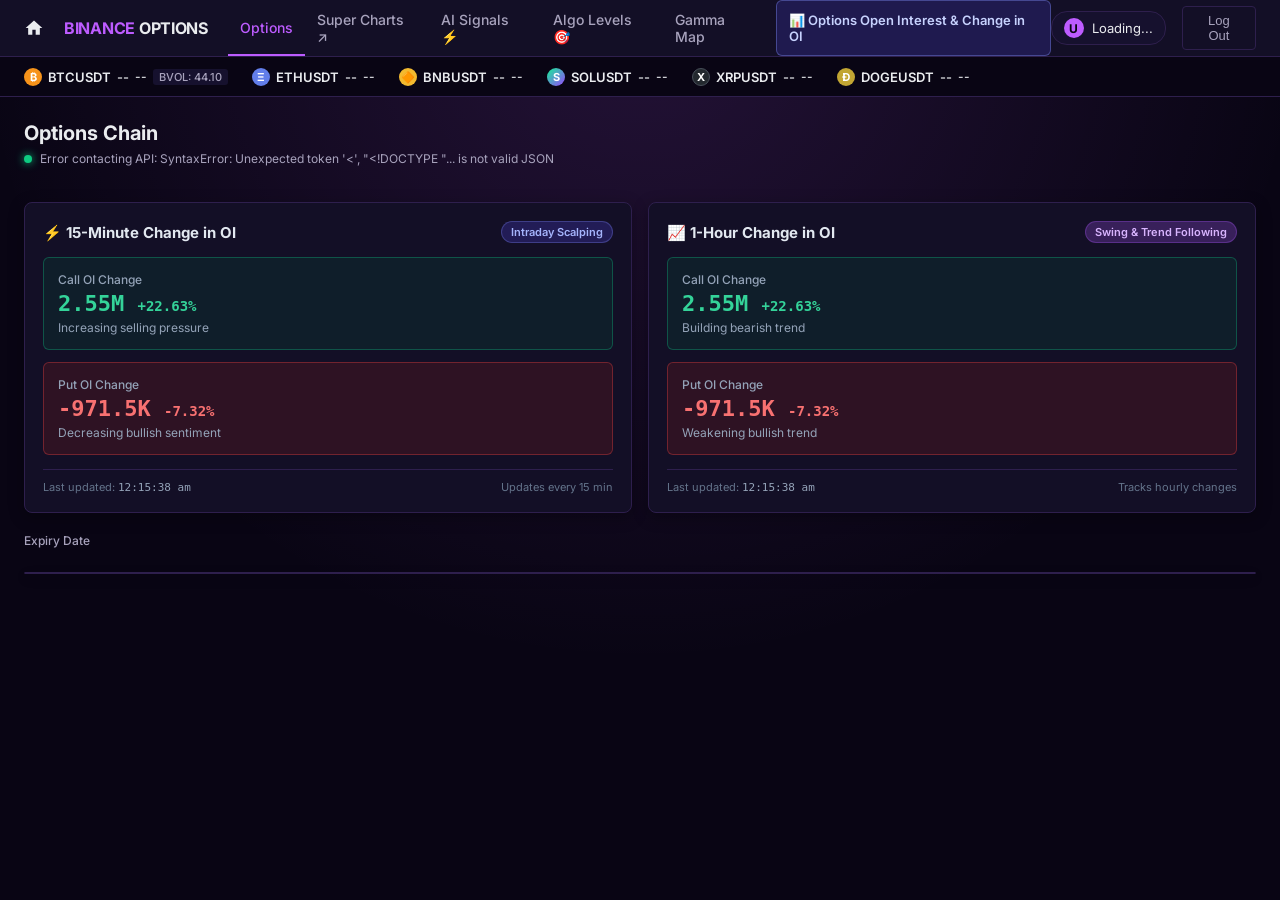
==== commit cb31346e: "Add Options Open Interest and Change in OI dashboard cards and API endpoint" ====
--- a/static/index.html
+++ b/static/index.html
@@ -1817,6 +1817,11 @@
         </li>
         <li class="nav-item">
           <a class="nav-link" id="gammaMapTab" href="/gamma-map" onclick="showGammaMap(event)">Gamma Map</a>
+        </li>
+        <li class="nav-item">
+          <a class="nav-link" id="oiNavBtn" href="#oi-section" onclick="scrollToOiSection(event)" style="background: rgba(79, 70, 229, 0.22); border: 1px solid rgba(129, 140, 248, 0.4); color: #c7d2fe; padding: 4px 12px; border-radius: 6px; font-weight: 600; font-size: 13px; display: flex; align-items: center; gap: 6px; margin-left: 6px; transition: all 0.2s;">
+            📊 Options Open Interest & Change in OI
+          </a>
         </li>
       </ul>
     </div>
@@ -1887,6 +1892,73 @@
     </div>
 
     <div class="metrics" id="metrics"></div>
+
+    <!-- Options Open Interest & Change in OI Grid -->
+    <div id="oi-section" class="oi-dashboard-grid" style="display: grid; grid-template-columns: repeat(auto-fit, minmax(340px, 1fr)); gap: 16px; margin-bottom: 20px; color: #fff; font-family: 'Inter', sans-serif;">
+        
+        <!-- 15-Minute Card Container -->
+        <div class="oi-card" style="background: var(--bg-panel); border: 1px solid var(--border-color); border-radius: 8px; padding: 18px; box-shadow: 0 4px 16px rgba(0,0,0,0.3);">
+            <div style="display: flex; justify-content: space-between; align-items: center; margin-bottom: 14px;">
+                <h3 style="margin: 0; font-size: 15px; font-weight: 700; color: #e2e8f0; display: flex; align-items: center; gap: 6px;">⚡ 15-Minute Change in OI</h3>
+                <span style="font-size: 11px; font-weight: 600; background: rgba(79, 70, 229, 0.25); color: #a5b4fc; border: 1px solid rgba(129, 140, 248, 0.3); padding: 3px 9px; border-radius: 12px;">Intraday Scalping</span>
+            </div>
+            
+            <!-- Call OI Box -->
+            <div style="background: rgba(6, 78, 59, 0.25); border: 1px solid rgba(16, 185, 129, 0.35); border-radius: 6px; padding: 14px; margin-bottom: 12px;">
+                <div style="font-size: 12px; color: #94a3b8; font-weight: 500;">Call OI Change</div>
+                <div style="font-size: 22px; font-weight: bold; color: #34d399; margin: 4px 0; font-family: 'JetBrains Mono', monospace;">
+                    <span id="oi-15m-call">2.55M</span> <span id="oi-15m-call-pct" style="font-size: 14px; font-weight: 600;">+22.63%</span>
+                </div>
+                <div id="oi-15m-call-status" style="font-size: 12px; color: #94a3b8;">Increasing selling pressure</div>
+            </div>
+
+            <!-- Put OI Box -->
+            <div style="background: rgba(127, 29, 29, 0.25); border: 1px solid rgba(239, 68, 68, 0.35); border-radius: 6px; padding: 14px; margin-bottom: 14px;">
+                <div style="font-size: 12px; color: #94a3b8; font-weight: 500;">Put OI Change</div>
+                <div style="font-size: 22px; font-weight: bold; color: #f87171; margin: 4px 0; font-family: 'JetBrains Mono', monospace;">
+                    <span id="oi-15m-put">-971.5K</span> <span id="oi-15m-put-pct" style="font-size: 14px; font-weight: 600;">-7.32%</span>
+                </div>
+                <div id="oi-15m-put-status" style="font-size: 12px; color: #94a3b8;">Decreasing bullish sentiment</div>
+            </div>
+
+            <div style="font-size: 11px; color: #64748b; border-top: 1px solid var(--border-color); padding-top: 10px; display: flex; justify-content: space-between;">
+                <span>Last updated: <span id="15m-time" style="color: #94a3b8; font-family: 'JetBrains Mono', monospace;">12:15:38 am</span></span>
+                <span style="color: #64748b;">Updates every 15 min</span>
+            </div>
+        </div>
+
+        <!-- 1-Hour Card Container -->
+        <div class="oi-card" style="background: var(--bg-panel); border: 1px solid var(--border-color); border-radius: 8px; padding: 18px; box-shadow: 0 4px 16px rgba(0,0,0,0.3);">
+            <div style="display: flex; justify-content: space-between; align-items: center; margin-bottom: 14px;">
+                <h3 style="margin: 0; font-size: 15px; font-weight: 700; color: #e2e8f0; display: flex; align-items: center; gap: 6px;">📈 1-Hour Change in OI</h3>
+                <span style="font-size: 11px; font-weight: 600; background: rgba(168, 85, 247, 0.25); color: #d8b4fe; border: 1px solid rgba(168, 85, 247, 0.3); padding: 3px 9px; border-radius: 12px;">Swing & Trend Following</span>
+            </div>
+            
+            <!-- Call OI Box -->
+            <div style="background: rgba(6, 78, 59, 0.25); border: 1px solid rgba(16, 185, 129, 0.35); border-radius: 6px; padding: 14px; margin-bottom: 12px;">
+                <div style="font-size: 12px; color: #94a3b8; font-weight: 500;">Call OI Change</div>
+                <div style="font-size: 22px; font-weight: bold; color: #34d399; margin: 4px 0; font-family: 'JetBrains Mono', monospace;">
+                    <span id="oi-1h-call">2.55M</span> <span id="oi-1h-call-pct" style="font-size: 14px; font-weight: 600;">+22.63%</span>
+                </div>
+                <div id="oi-1h-call-status" style="font-size: 12px; color: #94a3b8;">Building bearish trend</div>
+            </div>
+
+            <!-- Put OI Box -->
+            <div style="background: rgba(127, 29, 29, 0.25); border: 1px solid rgba(239, 68, 68, 0.35); border-radius: 6px; padding: 14px; margin-bottom: 14px;">
+                <div style="font-size: 12px; color: #94a3b8; font-weight: 500;">Put OI Change</div>
+                <div style="font-size: 22px; font-weight: bold; color: #f87171; margin: 4px 0; font-family: 'JetBrains Mono', monospace;">
+                    <span id="oi-1h-put">-971.5K</span> <span id="oi-1h-put-pct" style="font-size: 14px; font-weight: 600;">-7.32%</span>
+                </div>
+                <div id="oi-1h-put-status" style="font-size: 12px; color: #94a3b8;">Weakening bullish trend</div>
+            </div>
+
+            <div style="font-size: 11px; color: #64748b; border-top: 1px solid var(--border-color); padding-top: 10px; display: flex; justify-content: space-between;">
+                <span>Last updated: <span id="1h-time" style="color: #94a3b8; font-family: 'JetBrains Mono', monospace;">12:15:38 am</span></span>
+                <span style="color: #64748b;">Tracks hourly changes</span>
+            </div>
+        </div>
+
+    </div>
 
     <div class="tabs-container">
       <div class="tabs-label">Expiry Date</div>
@@ -5054,10 +5126,70 @@
   }
 }
 
+function scrollToOiSection(event) {
+  if (event) event.preventDefault();
+  showOptionsChain();
+  setTimeout(() => {
+    const el = document.getElementById('oi-section');
+    if (el) {
+      el.scrollIntoView({ behavior: 'smooth', block: 'start' });
+    }
+  }, 100);
+}
+
+async function fetchOIChanges() {
+  try {
+    const response = await fetch('/api/oi-changes');
+    const data = await response.json();
+    if (data.fifteen_min) {
+      const d15 = data.fifteen_min;
+      const elCall = document.getElementById('oi-15m-call');
+      if (elCall) elCall.innerText = d15.call_oi;
+      const elCallPct = document.getElementById('oi-15m-call-pct');
+      if (elCallPct) elCallPct.innerText = d15.call_change;
+      const elCallSt = document.getElementById('oi-15m-call-status');
+      if (elCallSt) elCallSt.innerText = d15.call_status;
+
+      const elPut = document.getElementById('oi-15m-put');
+      if (elPut) elPut.innerText = d15.put_oi;
+      const elPutPct = document.getElementById('oi-15m-put-pct');
+      if (elPutPct) elPutPct.innerText = d15.put_change;
+      const elPutSt = document.getElementById('oi-15m-put-status');
+      if (elPutSt) elPutSt.innerText = d15.put_status;
+
+      const elTime15 = document.getElementById('15m-time');
+      if (elTime15 && d15.last_updated) elTime15.innerText = d15.last_updated;
+    }
+    if (data.one_hour) {
+      const d1h = data.one_hour;
+      const elCall = document.getElementById('oi-1h-call');
+      if (elCall) elCall.innerText = d1h.call_oi;
+      const elCallPct = document.getElementById('oi-1h-call-pct');
+      if (elCallPct) elCallPct.innerText = d1h.call_change;
+      const elCallSt = document.getElementById('oi-1h-call-status');
+      if (elCallSt) elCallSt.innerText = d1h.call_status;
+
+      const elPut = document.getElementById('oi-1h-put');
+      if (elPut) elPut.innerText = d1h.put_oi;
+      const elPutPct = document.getElementById('oi-1h-put-pct');
+      if (elPutPct) elPutPct.innerText = d1h.put_change;
+      const elPutSt = document.getElementById('oi-1h-put-status');
+      if (elPutSt) elPutSt.innerText = d1h.put_status;
+
+      const elTime1h = document.getElementById('1h-time');
+      if (elTime1h && d1h.last_updated) elTime1h.innerText = d1h.last_updated;
+    }
+  } catch (err) {
+    console.warn("Failed to load OI changes", err);
+  }
+}
+
 // Initial Loads
 loadUser();
 refreshAll();
 updateTickerPrices();
+fetchOIChanges();
+setInterval(fetchOIChanges, 30000);
 
 // Check if direct link to Super Charts, Algo Levels, Gamma Map, or AI signals
 if (window.location.pathname === "/super-charts" || window.location.hash === "#super-charts" || window.location.hash === "#charts") {
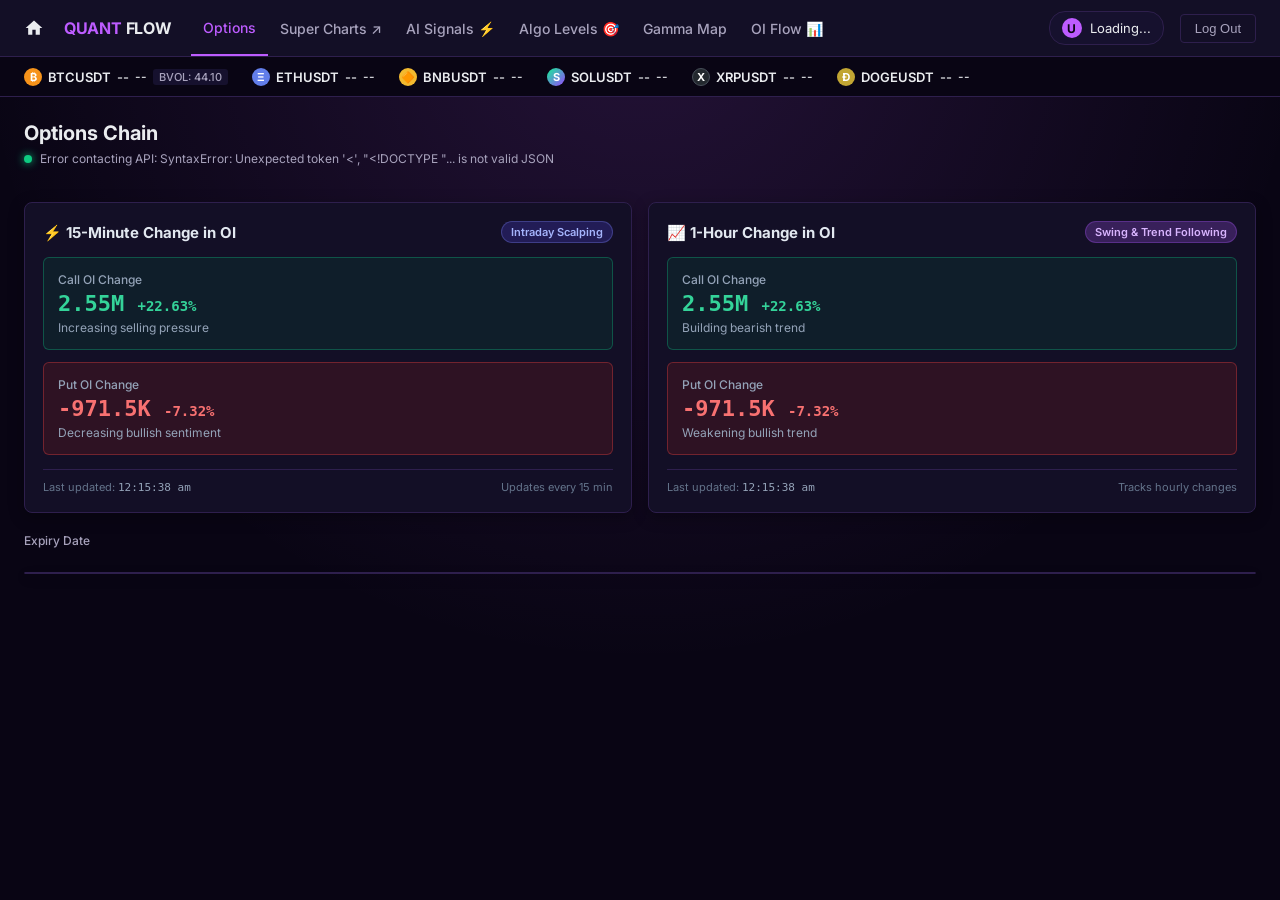
==== commit e702bcbe: "Rebrand top-left logo to QUANT FLOW and style OI Flow button to match clean tabs" ====
--- a/static/index.html
+++ b/static/index.html
@@ -1798,8 +1798,8 @@
       </a>
       
       <a href="#" onclick="showDashboardHome(event)" class="brand">
-        <span class="brand-binance">BINANCE</span>
-        <span class="brand-options">OPTIONS</span>
+        <span class="brand-binance">QUANT</span>
+        <span class="brand-options">FLOW</span>
       </a>
 
       <ul class="nav-menu">
@@ -1819,9 +1819,7 @@
           <a class="nav-link" id="gammaMapTab" href="/gamma-map" onclick="showGammaMap(event)">Gamma Map</a>
         </li>
         <li class="nav-item">
-          <a class="nav-link" id="oiNavBtn" href="#oi-section" onclick="scrollToOiSection(event)" style="background: rgba(79, 70, 229, 0.22); border: 1px solid rgba(129, 140, 248, 0.4); color: #c7d2fe; padding: 4px 12px; border-radius: 6px; font-weight: 600; font-size: 13px; display: flex; align-items: center; gap: 6px; margin-left: 6px; transition: all 0.2s;">
-            📊 Options Open Interest & Change in OI
-          </a>
+          <a class="nav-link" id="oiNavBtn" href="#oi-section" onclick="scrollToOiSection(event)">OI Flow 📊</a>
         </li>
       </ul>
     </div>
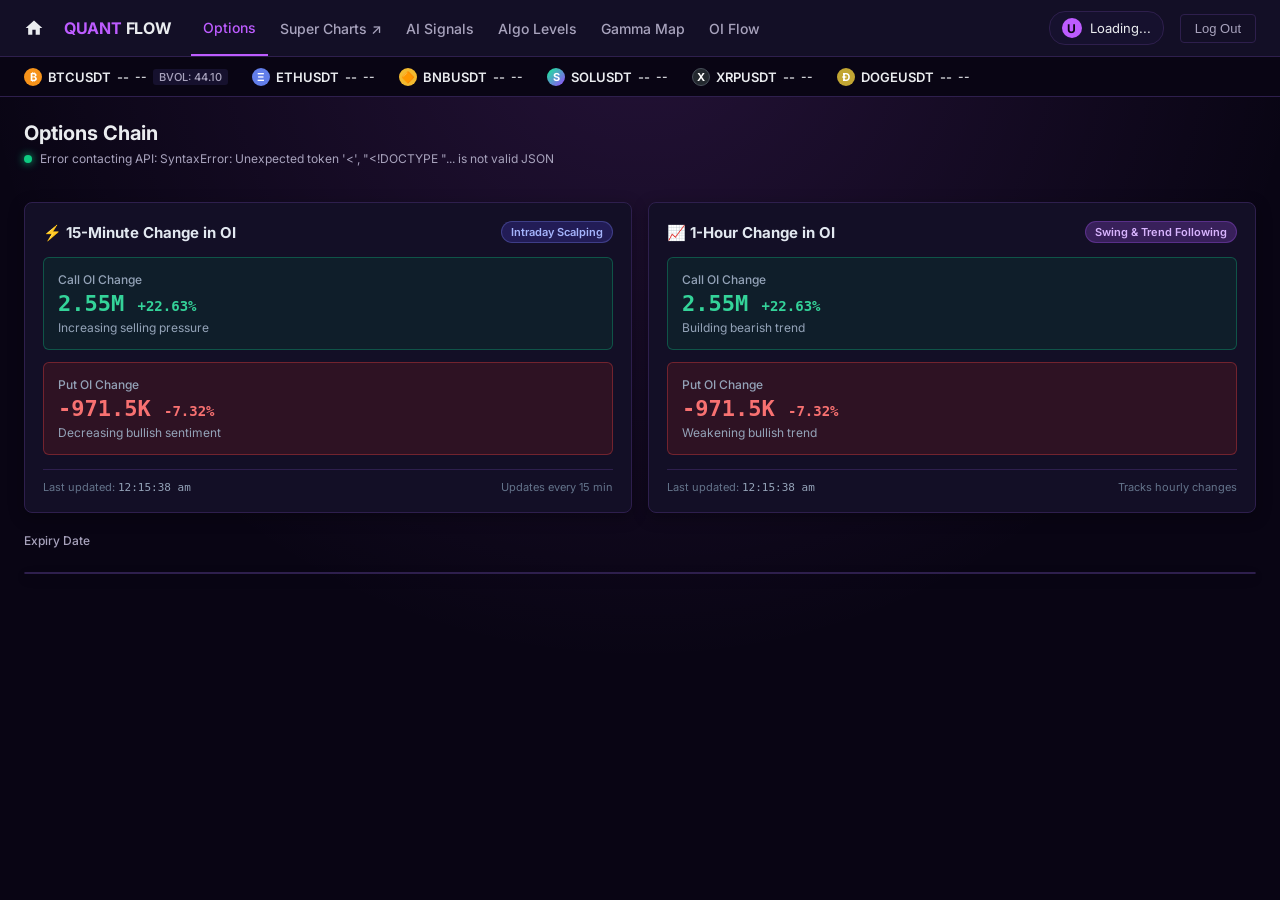
==== commit e86b9b2f: "Remove thunder, goal, and histogram icons from navbar tabs" ====
--- a/static/index.html
+++ b/static/index.html
@@ -1810,16 +1810,16 @@
           <a class="nav-link" id="superChartsTab" href="https://www.tradingview.com/chart/CdX1vW1h/" target="_blank" rel="noopener noreferrer" onclick="showSuperCharts(event)">Super Charts ↗</a>
         </li>
         <li class="nav-item">
-          <a class="nav-link" id="aiSignalsTab" href="/options-signals" onclick="showAiSignals(event)">AI Signals ⚡</a>
+          <a class="nav-link" id="aiSignalsTab" href="/options-signals" onclick="showAiSignals(event)">AI Signals</a>
         </li>
         <li class="nav-item">
-          <a class="nav-link" id="algoLevelsTab" href="/algo-levels" onclick="showAlgoLevels(event)">Algo Levels 🎯</a>
+          <a class="nav-link" id="algoLevelsTab" href="/algo-levels" onclick="showAlgoLevels(event)">Algo Levels</a>
         </li>
         <li class="nav-item">
           <a class="nav-link" id="gammaMapTab" href="/gamma-map" onclick="showGammaMap(event)">Gamma Map</a>
         </li>
         <li class="nav-item">
-          <a class="nav-link" id="oiNavBtn" href="#oi-section" onclick="scrollToOiSection(event)">OI Flow 📊</a>
+          <a class="nav-link" id="oiNavBtn" href="#oi-section" onclick="scrollToOiSection(event)">OI Flow</a>
         </li>
       </ul>
     </div>
